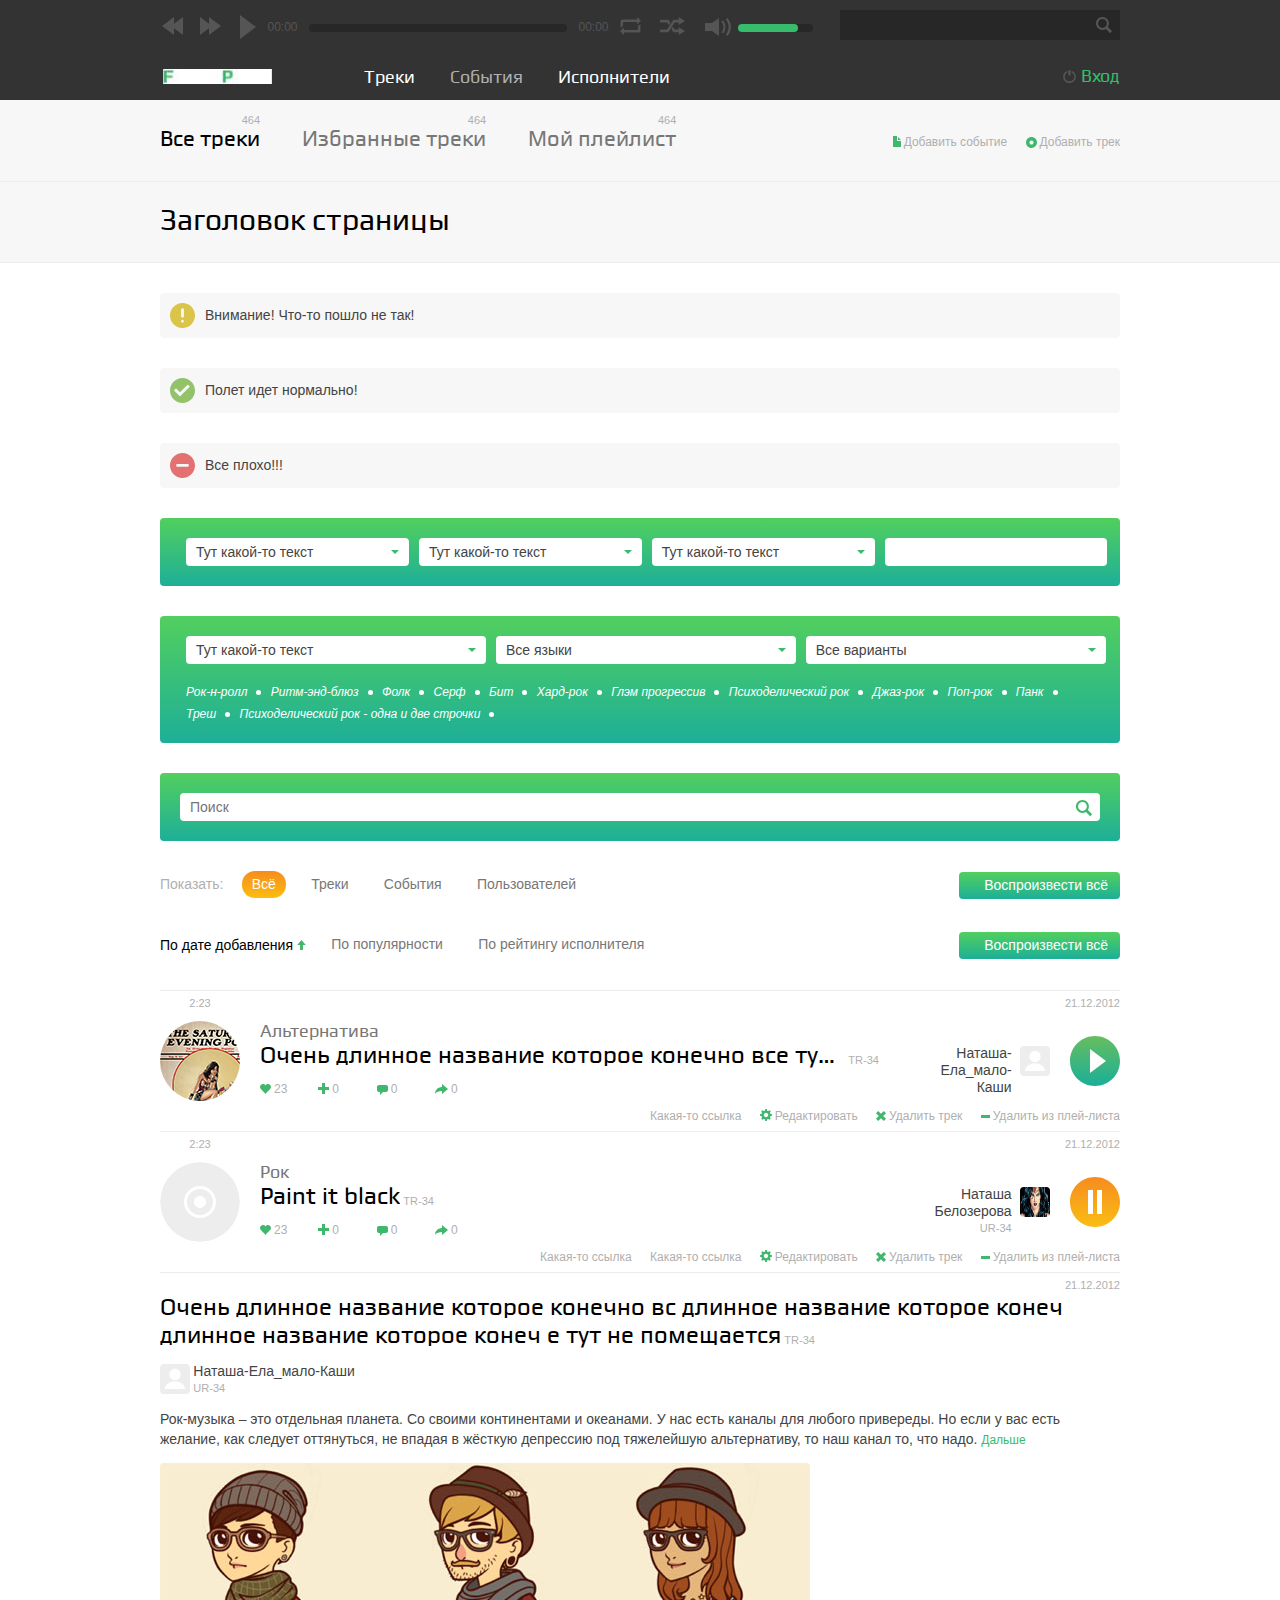
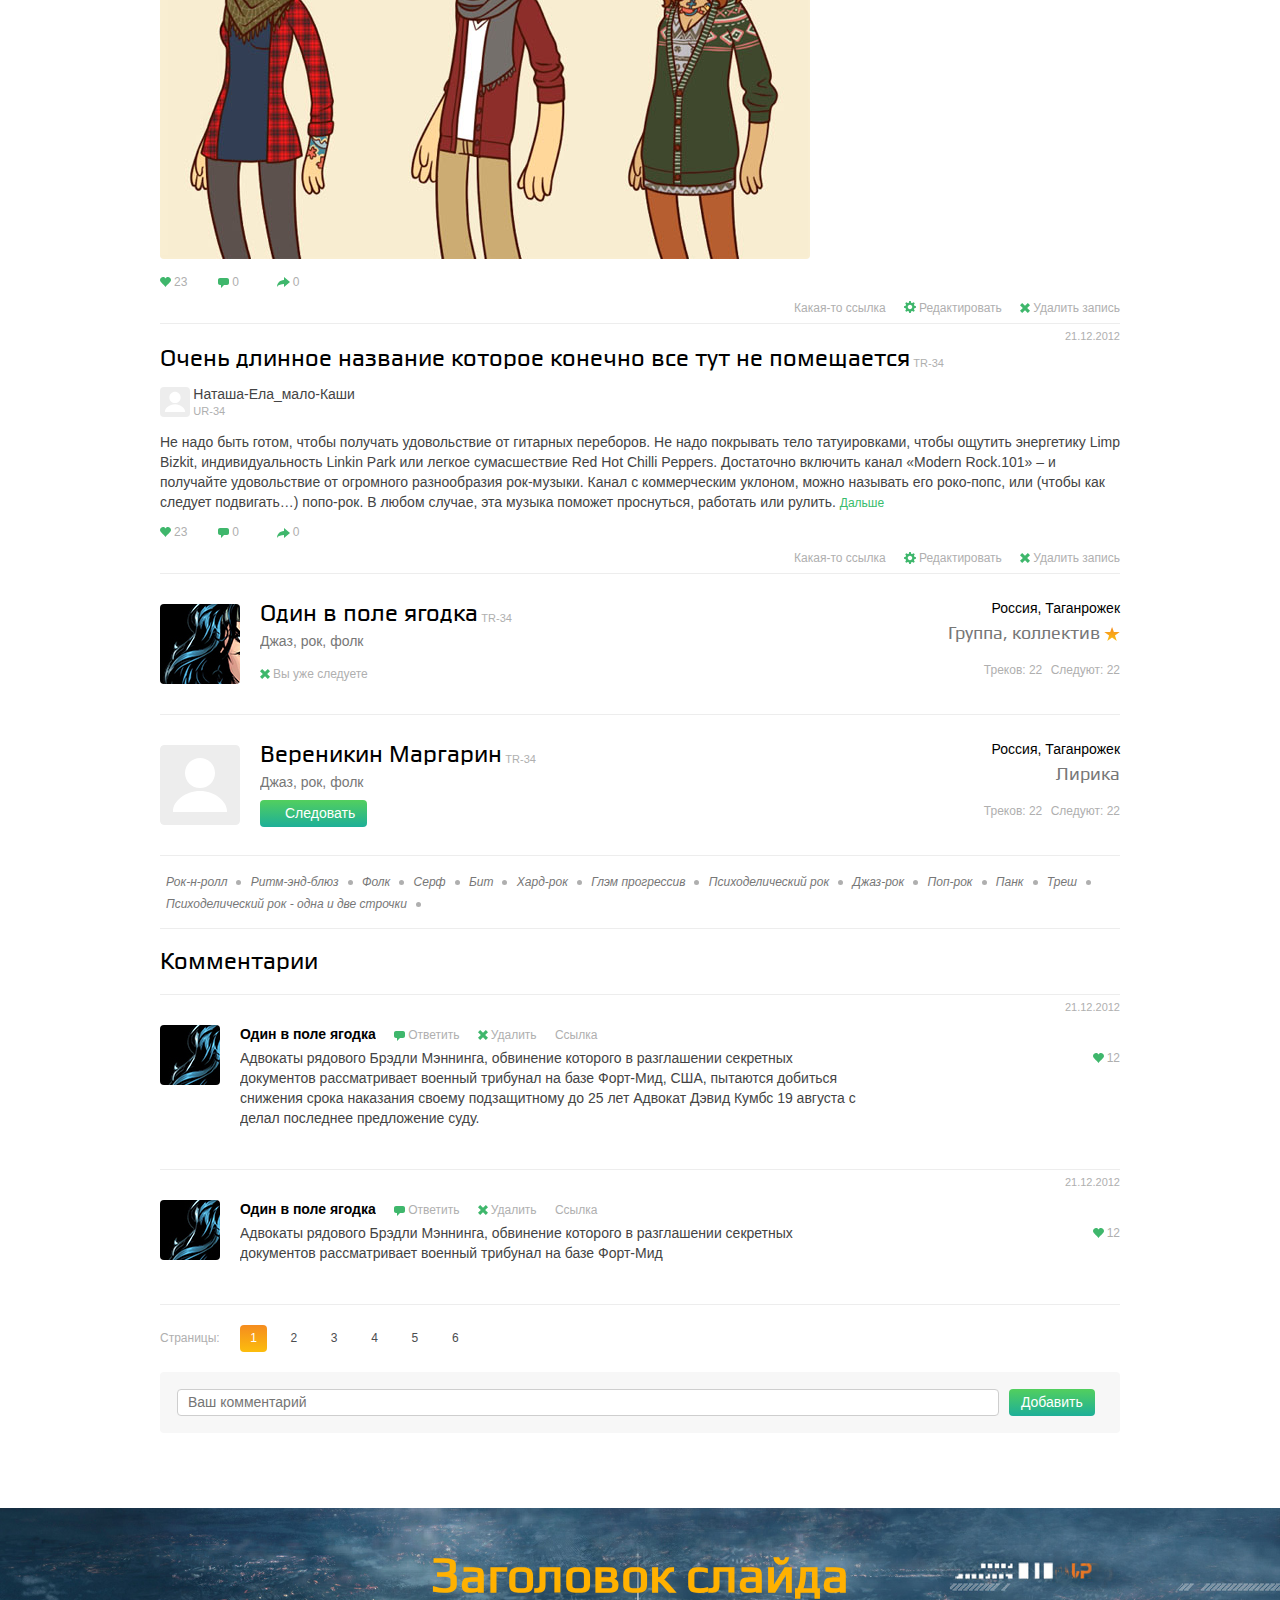
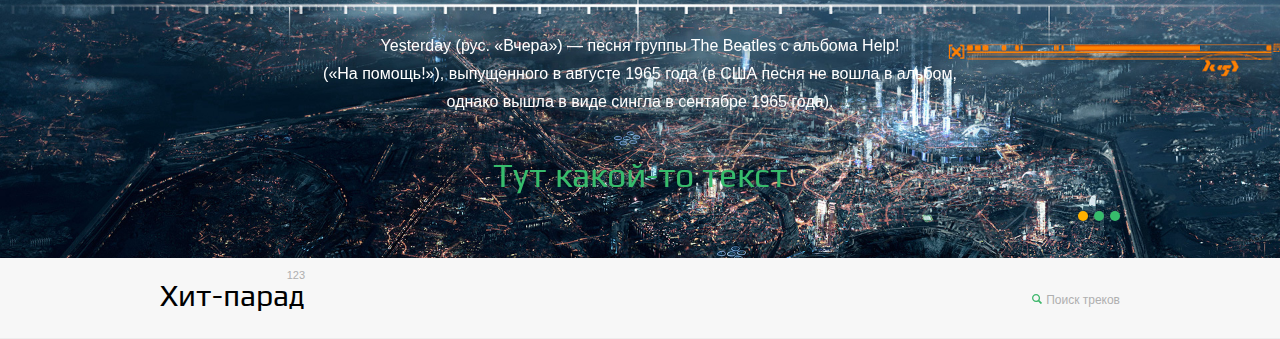
==== code/index.html @ 581c6c51 "all" ====
<!doctype html>
<head>

    <meta charset="utf-8" />
    <meta http-equiv="X-UA-Compatible" content="IE=edge,chrome=1" />

    <title>FlowPlay</title>
    <meta name="keywords" content="" />
    <meta name="description" content="" />


    <meta name="viewport" content="width=device-width" />


    <link rel="shortcut icon" href="images/favicon.ico" />
    <link rel="stylesheet" href="css/styles.css" />
    <link rel="stylesheet" href="css/mediaelementplayer.css" />

    <script src="js/jquery-1.10.0.min.js"></script>
    <script src="js/jquery.slides.min.js"></script>
     <script src="js/jquery.formstyler.min.js"></script>
     <script src="js/mediaelement-and-player.min.js"></script>

    <script>
	$(function() {
	    $("#slides").slidesjs({
		width: 1900,
		height: 350,
		pagination: {
		    active: true,
		    effect: "fade"
		}
	    });

	    $('input[type="checkbox"]').styler();
	    
	    $('audio').mediaelementplayer({
		 audioWidth:370
	    });


	     $( ".field_selectbox" ).click( function() {
            if( $( this ).parent().parent().find( ".selectbox__dropdown" ).css( "display" ) == 'none' ) {
                $( ".selectbox__dropdown" ).css( "display", "none" );
                $( this ).parent().parent().find( ".selectbox__dropdown" ).css( "display", "block" );
            } else {
                $( ".selectbox__dropdown" ).css( "display", "none" );
            }
        } );

        $( 'html, body' ).click( function( e ) {
            if( !$( e.target ).hasClass( "field_selectbox" )
                    && !$( e.target ).hasClass( "field-box_chbox" )
                    && !$( e.target ).hasClass( "checkbox-list" ) ) {
                $( ".selectbox__dropdown" ).css( "display", "none" );
            }
        } );

	    $( '.field_type_checkbox' ).change( function(){
            var oSelectBox = $( this ).parent().parent().parent().parent().parent();
            if( $( oSelectBox ).find( "input.field_type_checkbox:checked" ).size() ) {
                var aNames = [];
                $( oSelectBox ).find( "input.field_type_checkbox:checked" ).each( function( key, val ) {
                    aNames[aNames.length] = $.trim( $( val ).parent().text() );
                } );
                $( oSelectBox ).find( ".field_type_text" ).html( aNames.join( ", " ) );
            } else {
                $( oSelectBox ).find( ".field_type_text" ).html( $( oSelectBox ).find( ".placeholder" ).val() );
            }
	    } );

	    $('.action-menu_likes').click(function(){
		$(this).parents('.element-box').find('.users-img-list').fadeToggle();
	    });

	});
    </script>

    <!--[if lte IE 8 ]>
        <link rel="stylesheet" media="screen" href="css/styles_ie.css" />
    <![endif]-->
    <!--[if lt IE 9]>
        <script src="js/html5shiv.js"></script>
    <![endif]-->


</head>
<body>

    <section class="section fixed-top"> <!-- .fixed-top -->
	<div class="section__in">
	    <section class="player">
		<div class="additonal-controls">
		    <button class="btn-back" aria-label="back" title="back" type="button"><i class="ico ico_back-track"></i></button>
		    <button class="btn-forward" aria-label="forward" title="forward" type="button"><i class="ico ico_forward-track"></i></button>
		    <button class="btn-repeat" aria-label="repeat" title="repeat" type="button"><i class="ico ico_repeat-track"></i></button>
		    <button class="btn-shuffle" aria-label="shuffle" title="shuffle" type="button"><i class="ico ico_shuffle-track"></i></button>
		</div>
		<audio id="player" type="audio/mp3" controls="controls">
		        <source src="images/content/Cream.mp3" type="audio/mp3" />
			<source src="images/content/GREEN-CALX.mp3" type="audio/mp3" />
			<source src="images/content/Daylight.mp3" type="audio/mp3" />
		</audio>
	    </section>
	    <section class="search">
		<form class="form from_search">
		    <div class="field-box field-box_icon">
			<input class="field field_search" type="text" />
			<i class="ico ico_search-top"></i>
		    </div>
		</form>
		<div class="search-results">
		    <div class="search-results__header">
			Всего найдено <span class="search-results-count">34534</span>
		    </div>
		    <ul class="results-list">
			<li class="results-list__item">
			    <a href="#" class="link link_icon"><i class="ico ico_search-audio"></i> Безобразная Эльза</a>
			</li>
			<li class="results-list__item">
			    <a href="#" class="link link_icon"><i class="ico ico_search-user"></i> Безрукова Анастасия</a>
			</li>
			<li class="results-list__item">
			    <a href="#" class="link link_icon"><i class="ico ico_search-post"></i> Бестолковый бланш, безнадежный безоговорочный</a>
			</li>
		    </ul>
		</div>
	    </section>
	</div>
    </section> <!-- /.fixed-top -->


    <header class="header section"> <!-- header -->
	<div class="section__in">

	    <div class="logo"><img src="images/logo.svg" alt="Flowplay" title="Flowplay" width="115" height="15"/></div>
	    <nav class="main-nav">
		<ul class="menu">
		    <li class="menu__item">
			<a class="link link_icon" href="#"><i class="ico ico_site-info"></i></a>
		    </li>
		    <li class="menu__item">
			<a class="link" href="#">Треки</a>
		    </li>
		    <li class="menu__item">
			<span class="active">События</span>
		    </li>
		    <li class="menu__item">
			<a class="link" href="#">Исполнители</a>
		    </li>
		</ul>
	    </nav>
	    <section class="auth">
		<a href="#" class="link link_icon link_login auth__action"><i class="ico ico_login"></i>Вход</a>
	    </section>
	</div>
    </header>   <!-- / .header -->

    <div class="main"> <!-- .main -->
	<header class="section section_page-header">
	    <div class="section__in">
		<nav class="sub-nav">
		    <ul class="menu">
			<li class="menu__item"><span class="active">Все треки<sub>464</sub></span></li>
			<li class="menu__item"><a href="#" class="link">Избранные треки<sub>464</sub></a></li>
			<li class="menu__item"><a href="#" class="link">Мой плейлист<sub>464</sub></a></li>
		    </ul>
		</nav>

		<ul class="action-menu">
		    <li class="action-menu__item"><a class="link link_icon" href="#"><i class="ico ico_add-post"></i>Добавить событие</a></li>
		    <li class="action-menu__item"><a class="link link_icon" href="#"><i class="ico ico_add-track"></i>Добавить трек</a></li>
		</ul>
	    </div>
	</header>
	<header class="section section_page-header">
	    <div class="section__in">
		<h1 class="page-title">Заголовок страницы</h1>
	    </div>
	</header>

	<div class="section section_page-content">
	    <div class="section__in">
		<div class="information-message">
		    <i class="ico ico_message_attention"></i>
		    <div class="information-message__text">Внимание! Что-то пошло не так!</div>
		</div>
		<div class="information-message">
		    <i class="ico ico_message_success"></i>
		    <div class="information-message__text">Полет идет нормально!</div>
		</div>
		<div class="information-message">
		    <i class="ico ico_message_error"></i>
		   <div class="information-message__text"> Все плохо!!!</div>
		</div>

		<section class="search"> <!-- .search -->
		    <div class="search-panel">
			<form class="form from_search">
			    <ul class="form-fields form-fields_inline form-fields_4columns">
				<li class="form-fields__item">
				    <div class="selectbox">
					<input type="hidden" class="placeholder" value="Тут какой-то текст" />
					<div class="field-box field-box_icon">
					    <div class="field field_type_text field_selectbox">Тут какой-то текст</div>
					    <i class="ico ico_selectbox-arrow"></i>
					</div>
					<div class="selectbox__dropdown">
					    <ul class="checkbox-list">
						<li class="checkbox-list__item">
						    <label class="field-box field-box_chbox">
							<input type="checkbox" class="field field_type_checkbox"/>
							Рок
						    </label>
						</li>
						<li class="checkbox-list__item">
						    <label class="field-box field-box_chbox">
							<input type="checkbox" class="field field_type_checkbox"/>
							Метал
						    </label>
						</li>
						<li class="checkbox-list__item">
						    <label class="field-box field-box_chbox">
							<input type="checkbox" class="field field_type_checkbox"/>
							Шансон
						    </label>
						</li>
						<li class="checkbox-list__item">
						    <label class="field-box field-box_chbox">
							<input type="checkbox" class="field field_type_checkbox"/>
							Популярная музыка
						    </label>
						</li>
						<li class="checkbox-list__item">
						    <label class="field-box field-box_chbox">
							<input type="checkbox" class="field field_type_checkbox"/>
							Электронная
						    </label>
						</li>
						<li class="checkbox-list__item">
						    <label class="field-box field-box_chbox">
							<input type="checkbox" class="field field_type_checkbox"/>
							Классика
						    </label>
						</li>
						<li class="checkbox-list__item">
						    <label class="field-box field-box_chbox">
							<input type="checkbox" class="field field_type_checkbox"/>
							Панк-рок
						    </label>
						</li>
					    </ul>
					</div>
				    </div>
				</li>
				<li class="form-fields__item">
				    <div class="selectbox">
					<input type="hidden" class="placeholder" value="Тут какой-то текст" />
					<div class="field-box field-box_icon">
					  <div class="field field_type_text field_selectbox">Тут какой-то текст</div>
					    <i class="ico ico_selectbox-arrow"></i>
					</div>
					<div class="selectbox__dropdown">
					    <ul class="checkbox-list">
						<li class="checkbox-list__item">
						    <label class="field-box field-box_chbox">
							<input type="checkbox" class="field field_type_checkbox"/>
							Немецкий
						    </label>
						</li>
						<li class="checkbox-list__item">
						    <label class="field-box field-box_chbox">
							<input type="checkbox" class="field field_type_checkbox"/>
							Русский
						    </label>
						</li>
						<li class="checkbox-list__item">
						    <label class="field-box field-box_chbox">
							<input type="checkbox" class="field field_type_checkbox"/>
							Английский
						    </label>
						</li>
						<li class="checkbox-list__item">
						    <label class="field-box field-box_chbox">
							<input type="checkbox" class="field field_type_checkbox"/>
							Испанский
						    </label>
						</li>
						<li class="checkbox-list__item">
						    <label class="field-box field-box_chbox">
							<input type="checkbox" class="field field_type_checkbox"/>
							Француский
						    </label>
						</li>

					    </ul>
					</div>
				    </div>
				</li>
				<li class="form-fields__item">
				    <div class="selectbox">
					<input type="hidden" class="placeholder" value="Тут какой-то текст" />
					<div class="field-box field-box_icon">
					   <div class="field field_type_text field_selectbox">Тут какой-то текст</div>
					    <i class="ico ico_selectbox-arrow"></i>
					</div>
					<div class="selectbox__dropdown">
					    <ul class="checkbox-list">
						<li class="checkbox-list__item">
						    <label class="field-box field-box_chbox">
							<input type="checkbox" class="field field_type_checkbox"/>
							Ударная установка
						    </label>
						</li>
						<li class="checkbox-list__item">
						    <label class="field-box field-box_chbox">
							<input type="checkbox" class="field field_type_checkbox"/>
							Хор
						    </label>
						</li>
						<li class="checkbox-list__item">
						    <label class="field-box field-box_chbox">
							<input type="checkbox" class="field field_type_checkbox"/>
							Монахи
						    </label>
						</li>
						<li class="checkbox-list__item">
						    <label class="field-box field-box_chbox">
							<input type="checkbox" class="field field_type_checkbox"/>
							Мужской вокал
						    </label>
						</li>
						<li class="checkbox-list__item">
						    <label class="field-box field-box_chbox">
							<input type="checkbox" class="field field_type_checkbox"/>
							Женский вокал
						    </label>
						</li>

					    </ul>
					</div>
				    </div>
				</li>
				<li class="form-fields__item">
				    <input type="text" class="field field_type_text"  />
				</li>

			    </ul>
			</form>
		    </div>
		</section> <!-- /.search -->

		<section class="search"> <!-- .search -->
		    <div class="search-panel">
			<form class="form from_search">
			    <ul class="form-fields form-fields_inline form-fields_3columns">
				<li class="form-fields__item">
				    <div class="selectbox">
					<input type="hidden" class="placeholder" value="sdfdsff" />
					<div class="field-box field-box_icon">
					    <div class="field field_type_text field_selectbox">Тут какой-то текст</div>
					    <i class="ico ico_selectbox-arrow"></i>
					</div>
					<div class="selectbox__dropdown">
					    <ul class="checkbox-list">
						<li class="checkbox-list__item">
						    <label class="field-box field-box_chbox">
							<input type="checkbox" class="field field_type_checkbox"/>
							Рок
						    </label>
						</li>
						<li class="checkbox-list__item">
						    <label class="field-box field-box_chbox">
							<input type="checkbox" class="field field_type_checkbox"/>
							Метал
						    </label>
						</li>
						<li class="checkbox-list__item">
						    <label class="field-box field-box_chbox">
							<input type="checkbox" class="field field_type_checkbox"/>
							Шансон
						    </label>
						</li>
						<li class="checkbox-list__item">
						    <label class="field-box field-box_chbox">
							<input type="checkbox" class="field field_type_checkbox"/>
							Популярная музыка
						    </label>
						</li>
						<li class="checkbox-list__item">
						    <label class="field-box field-box_chbox">
							<input type="checkbox" class="field field_type_checkbox"/>
							Электронная
						    </label>
						</li>
						<li class="checkbox-list__item">
						    <label class="field-box field-box_chbox">
							<input type="checkbox" class="field field_type_checkbox"/>
							Классика
						    </label>
						</li>
						<li class="checkbox-list__item">
						    <label class="field-box field-box_chbox">
							<input type="checkbox" class="field field_type_checkbox"/>
							Панк-рок
						    </label>
						</li>
					    </ul>
					</div>
				    </div>
				</li>
				<li class="form-fields__item">
				    <div class="selectbox">
					<div class="field-box field-box_icon">
					    <div class="field field_type_text field_selectbox">Все языки</div>
					    <i class="ico ico_selectbox-arrow"></i>
					</div>
					<div class="selectbox__dropdown">
					    <ul class="checkbox-list">
						<li class="checkbox-list__item">
						    <label class="field-box field-box_chbox">
							<input type="checkbox" class="field field_type_checkbox"/>
							Немецкий
						    </label>
						</li>
						<li class="checkbox-list__item">
						    <label class="field-box field-box_chbox">
							<input type="checkbox" class="field field_type_checkbox"/>
							Русский
						    </label>
						</li>
						<li class="checkbox-list__item">
						    <label class="field-box field-box_chbox">
							<input type="checkbox" class="field field_type_checkbox"/>
							Английский
						    </label>
						</li>
						<li class="checkbox-list__item">
						    <label class="field-box field-box_chbox">
							<input type="checkbox" class="field field_type_checkbox"/>
							Испанский
						    </label>
						</li>
						<li class="checkbox-list__item">
						    <label class="field-box field-box_chbox">
							<input type="checkbox" class="field field_type_checkbox"/>
							Французкий
						    </label>
						</li>

					    </ul>
					</div>
				    </div>
				</li>
				<li class="form-fields__item">
				    <div class="selectbox">
					<div class="field-box field-box_icon">
					    <div class="field field_type_text field_selectbox">Все варианты</div>
					    <i class="ico ico_selectbox-arrow"></i>
					</div>
					<div class="selectbox__dropdown">
					    <ul class="checkbox-list">
						<li class="checkbox-list__item">
						    <label class="field-box field-box_chbox">
							<input type="checkbox" class="field field_type_checkbox"/>
							Ударная установка
						    </label>
						</li>
						<li class="checkbox-list__item">
						    <label class="field-box field-box_chbox">
							<input type="checkbox" class="field field_type_checkbox"/>
							Хор
						    </label>
						</li>
						<li class="checkbox-list__item">
						    <label class="field-box field-box_chbox">
							<input type="checkbox" class="field field_type_checkbox"/>
							Монахи
						    </label>
						</li>
						<li class="checkbox-list__item">
						    <label class="field-box field-box_chbox">
							<input type="checkbox" class="field field_type_checkbox"/>
							Мужской вокал
						    </label>
						</li>
						<li class="checkbox-list__item">
						    <label class="field-box field-box_chbox">
							<input type="checkbox" class="field field_type_checkbox"/>
							Женский вокал
						    </label>
						</li>

					    </ul>
					</div>
				    </div>
				</li>
			    </ul>
			</form>
			<ul class="tags-list">
			    <li class="tags-list__item"><a  href="#" class="link">Рок-н-ролл</a></li>
			    <li class="tags-list__item"><a  href="#" class="link">Ритм-энд-блюз</a></li>
			    <li class="tags-list__item"><a  href="#" class="link">Фолк</a></li>
			    <li class="tags-list__item"><a  href="#" class="link">Серф</a></li>
			    <li class="tags-list__item"><a  href="#" class="link">Бит</a></li>
			    <li class="tags-list__item"><a  href="#" class="link">Хард-рок</a></li>
			    <li class="tags-list__item"><a  href="#" class="link">Глэм прогрессив</a></li>
			    <li class="tags-list__item"><a  href="#" class="link">Психоделический рок</a></li>
			    <li class="tags-list__item"><a  href="#" class="link">Джаз-рок</a></li>
			    <li class="tags-list__item"><a  href="#" class="link">Поп-рок</a></li>
			    <li class="tags-list__item"><a  href="#" class="link">Панк</a></li>
			    <li class="tags-list__item"><a  href="#" class="link">Треш </a></li>
			    <li class="tags-list__item"><a  href="#" class="link">Психоделический рок - одна и две строчки</a></li>

			</ul>
		    </div>

		</section> <!-- /.search -->

		<section class="search"> <!-- .search -->
		    <div class="search-panel">
			<form class="form from_search">
			    <div class="field-box field-box_icon">
				<input type="text" class="field field_type_text field_search" placeholder="Поиск" />
				<i class="ico ico_search-panel"></i>
			    </div>
			</form>
		    </div>
		    <div class="view-settings view-settings_filter">
			<label class="view-settings__label">Показать:</label>
			<ul class="view-settings-list">
			    <li class="view-settings-list__item"><span class="active">Всё</span></li>
			    <li class="view-settings-list__item"><a href="#" class="link">Треки</a></li>
			    <li class="view-settings-list__item"><a href="#" class="link">События</a></li>
			    <li class="view-settings-list__item"><a href="#" class="link">Пользователей</a></li>
			</ul>
			<span class="btn btn_icon btn_green">
			    <i class="ico ico_play-all"></i>
			    <a href="#" class="btn__in">Воспроизвести всё</a>
			</span>
		    </div>
		</section> <!-- /.search -->


		    <div class="view-settings view-settings_sort">
			<ul class="view-settings-list">
			    <li class="view-settings-list__item"><span class="active">По дате добавления <i class="ico ico_sort-up"></i></span></li>
			    <li class="view-settings-list__item"><a href="#" class="link">По популярности</a></li>
			    <li class="view-settings-list__item"><a href="#" class="link">По рейтингу исполнителя</a></li>
			</ul>
			<span class="btn btn_icon btn_green">
			    <i class="ico ico_play-all"></i>
			    <a href="#" class="btn__in">Воспроизвести всё</a>
			</span>
		    </div>

		<ul class="tracks-list"> <!-- .tracks-list -->
		    <li class="tracks-list__item">
			<div class="element-box track-box">
			    <i class="sub-info sub-info_track-time">2:23</i>
			    <i class="sub-info sub-info_date">21.12.2012</i>
			   <div class="track__img"> <img src="images/content/track1.jpg"  alt="trackname" title="trackname" /></div>
			    <div class="element__info">
				<small class="element__genre">Альтернатива</small>
				<h3 class="element__title" title="Очень длинное название которое конечно все тут не помещается">
				    <span class="element__name">Очень длинное название которое конечно все тут не помещается</span>
				    <i class="sub-info">TR-34</i>
				</h3>
				<ul class="action-menu action-menu_social">
				    <li class="action-menu__item"><a href="#" class="link link_icon"><i class="ico ico_users-likes"></i>23</a></li>
				    <li class="action-menu__item"><a href="#" class="link link_icon"><i class="ico ico_users-add"></i>0</a></li>
				    <li class="action-menu__item"><a href="#" class="link link_icon"><i class="ico ico_users-comments"></i>0</a></li>
				    <li class="action-menu__item"><a href="#" class="link link_icon"><i class="ico ico_users-share"></i>0</a></li>
				</ul>
			    </div>
			    <div class="userbox">
				<div class="user__info">
				    <span class="user__name">Наташа-Ела_мало-Каши</span>
				    <i class="sub-info">UR-34</i>
				</div>
				<div class="user__img"><img src="images/icons/empty_user.svg" alt="Username" title="Username" /></div>
			    </div>
			    <a href="#" class="link link_icon link_track-action"><i class="ico ico_track-play"></i></a>
			    <div class="element-footer">
				<ul class="action-menu">
				    <li class="action-menu__item"><a href="#" class="link link_icon">Какая-то ссылка</a></li>
				    <li class="action-menu__item"><a href="#" class="link link_icon"><i class="ico ico_edit"></i>Редактировать</a></li>
				    <li class="action-menu__item"><a href="#" class="link link_icon"><i class="ico ico_delete"></i>Удалить трек</a></li>
				    <li class="action-menu__item"><a href="#" class="link link_icon"><i class="ico ico_remove"></i>Удалить из плей-листа</a></li>
				</ul>
			    </div>
			</div>
		    </li>
		    <li class="tracks-list__item">
			<div class="element-box track-box">
			    <i class="sub-info sub-info_track-time">2:23</i>
			    <i class="sub-info sub-info_date">21.12.2012</i>
			    <div class="track__img"><img src="images/icons/empty_track.svg" class="track__img" alt="trackname" title="trackname" /></div>
			    <div class="element__info">
				<small class="element__genre">Рок</small>
				<h3 class="element__title" title="Paint it black">
				    <span class="element__name">Paint it black</span>
				    <i class="sub-info">TR-34</i>
				</h3>
				<ul class="action-menu action-menu_social">
				    <li class="action-menu__item"><a href="#" class="link link_icon"><i class="ico ico_users-likes"></i>23</a></li>
				    <li class="action-menu__item"><a href="#" class="link link_icon"><i class="ico ico_users-add"></i>0</a></li>
				    <li class="action-menu__item"><a href="#" class="link link_icon"><i class="ico ico_users-comments"></i>0</a></li>
				    <li class="action-menu__item"><a href="#" class="link link_icon"><i class="ico ico_users-share"></i>0</a></li>
				</ul>
			    </div>
			    <div class="userbox">
				<div class="user__info">
				    <span class="user__name">Наташа Белозерова</span>
				    <i class="sub-info">UR-34</i>
				</div>
				<div class="user__img" ><img src="images/content/user.jpg" alt="Username" title="Username" /></div>
			    </div>
			    <a href="#" class="link link_icon link_track-action"><i class="ico ico_track-pause"></i></a>
			    <div class="element-footer">
				<ul class="action-menu">
				     <li class="action-menu__item"><a href="#" class="link">Какая-то ссылка</a></li>
				    <li class="action-menu__item"><a href="#" class="link">Какая-то ссылка</a></li>
				    <li class="action-menu__item"><a href="#" class="link link_icon"><i class="ico ico_edit"></i>Редактировать</a></li>
				    <li class="action-menu__item"><a href="#" class="link link_icon"><i class="ico ico_delete"></i>Удалить трек</a></li>
				    <li class="action-menu__item"><a href="#" class="link link_icon"><i class="ico ico_remove"></i>Удалить из плей-листа</a></li>
				</ul>
			    </div>
			</div>
		    </li>
		</ul> <!-- /.tracks-list -->



		<ul class="posts-list"> <!-- .posts-list -->
		    <li class="posts-list__item">
			<div class="element-box post-box">
			    <i class="sub-info sub-info_date">21.12.2012</i>

				<h3 class="element__title" title="Очень длинное название которое конечно все тут не помещается">
				    <span class="element__name">Очень длинное название которое конечно вс длинное название которое конеч длинное название которое конеч е тут не помещается</span>
				    <i class="sub-info">TR-34</i>
				</h3>
				<div class="userbox">
				    <div class="user__img"><img src="images/icons/empty_user.svg" alt="Username" title="Username" /></div>
				    <div class="user__info">
					<span class="user__name">Наташа-Ела_мало-Каши</span>
					<i class="sub-info">UR-34</i>
				    </div>
				</div>
				<div class="post-content">
				    Рок-музыка – это отдельная планета. Со своими континентами и океанами.
				    У нас есть каналы для любого привереды. Но если у вас есть желание,
				    как следует оттянуться, не впадая в жёсткую депрессию под тяжелейшую
				    альтернативу, то наш канал то, что надо.
				    <a class="link link_more" href="#">Дальше</a>
				    <img src="images/content/post.jpg" class="post-promo-img" alt="Post title" title="Post title" />
				</div>
				<ul class="action-menu action-menu_social">
				    <li class="action-menu__item"><a href="#" class="link link_icon"><i class="ico ico_users-likes"></i>23</a></li>
				    <li class="action-menu__item"><a href="#" class="link link_icon"><i class="ico ico_users-comments"></i>0</a></li>
				    <li class="action-menu__item"><a href="#" class="link link_icon"><i class="ico ico_users-share"></i>0</a></li>
				</ul>


			    <div class="element-footer">
				<ul class="action-menu">
				    <li class="action-menu__item"><a href="#" class="link link_icon">Какая-то ссылка</a></li>
				    <li class="action-menu__item"><a href="#" class="link link_icon"><i class="ico ico_edit"></i>Редактировать</a></li>
				    <li class="action-menu__item"><a href="#" class="link link_icon"><i class="ico ico_delete"></i>Удалить запись</a></li>
				</ul>
			    </div>
			</div>
		    </li>
		    <li class="posts-list__item">
			<div class="element-box post-box">
			    <i class="sub-info sub-info_date">21.12.2012</i>

				<h3 class="element__title" title="Очень длинное название которое конечно все тут не помещается">
				    <span class="element__name">Очень длинное название которое конечно все тут не помещается</span>
				    <i class="sub-info">TR-34</i>
				</h3>
				<div class="userbox">
				    <div class="user__img"><img src="images/icons/empty_user.svg" alt="Username" title="Username" /></div>
				    <div class="user__info">
					<span class="user__name">Наташа-Ела_мало-Каши</span>
					<i class="sub-info">UR-34</i>
				    </div>
				</div>
				<div class="post-content">
				    Не надо быть готом, чтобы получать удовольствие от гитарных переборов.
				    Не надо покрывать тело татуировками, чтобы ощутить энергетику Limp Bizkit,
				    индивидуальность Linkin Park или легкое сумасшествие Red Hot Chilli Peppers.
				    Достаточно включить канал «Modern Rock.101» – и получайте удовольствие от
				    огромного разнообразия рок-музыки. Канал с коммерческим уклоном, можно называть
				    его роко-попс, или (чтобы как следует подвигать…) попо-рок. В любом случае,
				    эта музыка поможет проснуться, работать или рулить.
				    <a class="link link_more" href="#">Дальше</a>

				</div>
				<ul class="action-menu action-menu_social">
				    <li class="action-menu__item"><a href="#" class="link link_icon"><i class="ico ico_users-likes"></i>23</a></li>
				    <li class="action-menu__item"><a href="#" class="link link_icon"><i class="ico ico_users-comments"></i>0</a></li>
				    <li class="action-menu__item"><a href="#" class="link link_icon"><i class="ico ico_users-share"></i>0</a></li>
				</ul>


			    <div class="element-footer">
				<ul class="action-menu">
				    <li class="action-menu__item"><a href="#" class="link link_icon">Какая-то ссылка</a></li>
				    <li class="action-menu__item"><a href="#" class="link link_icon"><i class="ico ico_edit"></i>Редактировать</a></li>
				    <li class="action-menu__item"><a href="#" class="link link_icon"><i class="ico ico_delete"></i>Удалить запись</a></li>
				</ul>
			    </div>
			</div>
		    </li>
		</ul> <!-- /.posts-list -->


		<ul class="users-list"> <!-- .users-list -->
		    <li class="users-list__item">
			<div class="element-box profile-box">
			   <div class="user__img"> <img src="images/content/user.jpg"  alt="username" title="username" /></div>
			    <div class="element__info">
				<h3 class="element__title" title="ДЛинное имя">
				    <span class="element__name">Один в поле ягодка</span>
				    <i class="sub-info">TR-34</i>
				</h3>
				<div class="user-genres">Джаз, рок, фолк</div>
				<ul class="action-menu">
				    <li class="action-menu__item"><a class="link link_icon" href="#"><i class="ico ico_delete"></i>Вы уже следуете</a></li>
				</ul>
			    </div>
			    <div class="user-profile">
				<small class="user-location">Россия, Таганрожек</small>
				<div class="user-group">Группа, коллектив <i class="ico ico_gold-star"></i></div>
				<dl class="user-activity">
				    <dt>Треков:</dt>
				    <dd>22</dd>
				</dl>
				<dl class="user-activity">
				    <dt>Следуют:</dt>
				    <dd>22</dd>
				</dl>
			    </div>

			</div>
		    </li>
		     <li class="users-list__item">
			<div class="element-box profile-box">
			   <div class="user__img"> <img src="images/icons/empty_user.svg"  alt="username" title="username" /></div>
			    <div class="element__info">
				<h3 class="element__title" title="ДЛинное имя">
				    <span class="element__name">Вереникин Маргарин</span>
				    <i class="sub-info">TR-34</i>
				</h3>
				<div class="user-genres">Джаз, рок, фолк</div>
				<span class="btn btn_icon btn_green">
				    <i class="ico ico_user-follow"></i>
				    <a class="btn__in" href="#">Следовать</a>
				</span>
			    </div>
			    <div class="user-profile">
				<small class="user-location">Россия, Таганрожек</small>
				<div class="user-group">Лирика</div>
				<dl class="user-activity">
				    <dt>Треков:</dt>
				    <dd>22</dd>
				</dl>
				<dl class="user-activity">
				    <dt>Следуют:</dt>
				    <dd>22</dd>
				</dl>
			    </div>

			</div>
		    </li>
		</ul> <!-- /.users-list -->


		<ul class="tags-list">
		    <li class="tags-list__item"><a class="link" href="#">Рок-н-ролл</a></li>
		    <li class="tags-list__item"><a class="link" href="#">Ритм-энд-блюз</a></li>
		    <li class="tags-list__item"><a class="link" href="#">Фолк</a></li>
		    <li class="tags-list__item"><a class="link" href="#">Серф</a></li>
		    <li class="tags-list__item"><a class="link" href="#">Бит</a></li>
		    <li class="tags-list__item"><a class="link" href="#">Хард-рок</a></li>
		    <li class="tags-list__item"><a class="link" href="#">Глэм прогрессив</a></li>
		    <li class="tags-list__item"><a class="link" href="#">Психоделический рок</a></li>
		    <li class="tags-list__item"><a class="link" href="#">Джаз-рок</a></li>
		    <li class="tags-list__item"><a class="link" href="#">Поп-рок</a></li>
		    <li class="tags-list__item"><a class="link" href="#">Панк</a></li>
		    <li class="tags-list__item"><a class="link" href="#">Треш </a></li>
		    <li class="tags-list__item"><a class="link" href="#">Психоделический рок - одна и две строчки</a></li>

		</ul>


		<section class="section section_comments"> <!-- .section_comments -->
		    <div class="section__title">Комментарии</div>

		    <ul class="comments-list"> <!-- .comments-list -->
			<li class="comments-list__item">
			    <div class="element-box comment-box">
				<i class="sub-info sub-info_date">21.12.2012</i>
				<div class="user__img"> <img title="username" alt="username" src="images/content/user.jpg"></div>
				<div class="element__info">
				    <h3 title="ДЛинное имя" class="element__title">
					<span class="element__name">Один в поле ягодка</span>
				    </h3>
				    <ul class="action-menu">
					<li class="action-menu__item"><a href="#" class="link link_icon"><i class="ico ico_users-comments"></i>Ответить</a></li>
					<li class="action-menu__item"><a href="#" class="link link_icon"><i class="ico ico_delete"></i>Удалить</a></li>
					<li class="action-menu__item"><a href="#" class="link">Ссылка</a></li>
				    </ul>

				    <div class="comment__text">
					Адвокаты рядового Брэдли Мэннинга, обвинение которого в разглашении секретных
					документов рассматривает военный трибунал на базе Форт-Мид, США, пытаются добиться
					снижения срока наказания своему подзащитному до 25 лет Адвокат Дэвид Кумбс 19 августа с
					делал последнее предложение суду.
				    </div>
				     <ul class="action-menu action-menu_likes">
					<li class="action-menu__item"><a href="javascript://" class="link link_icon"><i class="ico ico_users-likes"></i>12</a></li>
				    </ul>

				</div>
				<div class="element-footer">
					<ul class="users-img-list">
					    <li class="users-img-list__item"><a class="link user__img" href="#"><img src="images/content/user.jpg" /></a></li>
					    <li class="users-img-list__item"><a class="link user__img" href="#"><img src="images/content/user1.jpg" /></a></li>
					    <li class="users-img-list__item"><a class="link user__img" href="#"><img src="images/content/user2.jpg" /></a></li>
					    <li class="users-img-list__item"><a class="link user__img" href="#"><img src="images/content/user3.jpg" /></a></li>
					    <li class="users-img-list__item"><a class="link user__img" href="#"><img src="images/content/user4.jpg" /></a></li>
					</ul>
				    </div>
			    </div>
			</li>
			<li class="comments-list__item">
			    <div class="element-box comment-box">
				<i class="sub-info sub-info_date">21.12.2012</i>
				<div class="user__img"> <img title="username" alt="username" src="images/content/user.jpg"></div>
				<div class="element__info">
				    <h3 title="ДЛинное имя" class="element__title">
					<span class="element__name">Один в поле ягодка</span>
				    </h3>
				    <ul class="action-menu">
					<li class="action-menu__item"><a href="#" class="link link_icon"><i class="ico ico_users-comments"></i>Ответить</a></li>
					<li class="action-menu__item"><a href="#" class="link link_icon"><i class="ico ico_delete"></i>Удалить</a></li>
					<li class="action-menu__item"><a href="#" class="link">Ссылка</a></li>
				    </ul>

				    <div class="comment__text">
					Адвокаты рядового Брэдли Мэннинга, обвинение которого в разглашении секретных
					документов рассматривает военный трибунал на базе Форт-Мид
				    </div>
				     <ul class="action-menu action-menu_likes">
					<li class="action-menu__item"><a href="javascript://" class="link link_icon"><i class="ico ico_users-likes"></i>12</a></li>
				    </ul>

				</div>
				<div class="element-footer">
					<ul class="users-img-list">
					    <li class="users-img-list__item"><a class="link user__img" href="#"><img src="images/content/user.jpg" /></a></li>
					    <li class="users-img-list__item"><a class="link user__img" href="#"><img src="images/content/user1.jpg" /></a></li>
					    <li class="users-img-list__item"><a class="link user__img" href="#"><img src="images/content/user2.jpg" /></a></li>
					    <li class="users-img-list__item"><a class="link user__img" href="#"><img src="images/content/user3.jpg" /></a></li>
					    <li class="users-img-list__item"><a class="link user__img" href="#"><img src="images/content/user4.jpg" /></a></li>
					</ul>
				    </div>
			    </div>
			</li>
		    </ul> <!-- /.comments-list -->

		</section> <!-- /.section_comments -->

		<section class="section section__pagination"> <!-- /.section__pagination -->
		    <span class="pagination__label">Страницы:</span>
		    <ul class="pager">
			<li class="pager-current"><span>1</span></li>
			<li class="pager-item"><a href="/node?page=1" title="Go to page 2" class="active">2</a></li>
			<li class="pager-item"><a href="/node?page=2" title="Go to page 3" class="active">3</a></li>
			<li class="pager-item"><a href="/node?page=3" title="Go to page 4" class="active">4</a></li>
			<li class="pager-item"><a href="/node?page=4" title="Go to page 5" class="active">5</a></li>
			<li class="pager-item"><a href="/node?page=5" title="Go to page 6" class="active">6</a></li>

		    </ul>
		</section> <!-- /.section__pagination -->
		
		
		    <div class="comment-panel"> 
			<form class="form form_standard from_comment">
			    <ul class="form-fields form-fields_inline">			   
				<li class="form-fields__item"><textarea class="field field_type_textarea" placeholder="Ваш комментарий"></textarea></li>
				<li class="form-fields__item"> <span class="btn btn_green"><input type="submit" value="Добавить" class="btn__in" /></span></li>
			    </ul>
			</form>
		    </div>
	    </div>

	</div>

	<div class="section section_banner"> <!-- .section_banner -->
	    <div class="slides" id="slides">

		<a href="#" class="slides__item">
		    <img class="slide-img" src="images/content/slide1.jpg" alt=""/>
		    <strong class="slide-title">Заголовок слайда</strong>
		    <span class="slide-text">Yesterday (рус. «Вчера») — песня группы The Beatles с альбома Help! <br/>
			(«На помощь!»), выпущенного в августе 1965 года (в США песня не вошла в альбом,  <br/>
			однако вышла в виде сингла в сентябре 1965 года). </span>
		    <span class="slide-title slide-title_additional">Тут какой-то текст</span>
		</a>
		<a href="#" class="slides__item">
		    <img class="slide-img" src="images/content/slide2.jpg" alt=""/>
		    <strong class="slide-title">Заголовок слайда</strong>
		    <span class="slide-text">Yesterday (рус. «Вчера») — песня группы The Beatles с альбома Help! <br/>
			(«На помощь!»), выпущенного в августе 1965 года </span>
		    <span class="slide-title slide-title_additional">Тут какой-то текст</span>
		</a>
		<a href="#" class="slides__item">
		    <img class="slide-img" src="images/content/slide3.jpg" alt=""/>
		    <strong class="slide-title">Заголовок слайда</strong>
		    <span class="slide-text">Yesterday (рус. «Вчера») — песня группы The Beatles с альбома Help! <br/>
			(«На помощь!»), выпущенного в августе 1965 года (в США песня не вошла в альбом,  <br/>
			однако вышла в виде сингла в сентябре 1965 года). </span>
		</a>
	    </div>
	</div> <!-- /.section_banner -->

	<header class="section section_page-header">
	    <div class="section__in">
		<h1 class="page-title">Хит-парад <sub>123</sub></h1>

		<ul class="action-menu">
		    <li class="action-menu__item"><a href="#" class="link link_icon"><i class="ico ico_search-tracks"></i>Поиск треков</a></li>
		</ul>
	    </div>
	</header>

    </div> <!-- /.main -->



</body>
</html>
---- code/css/styles.css ----
html,body,div,span,object,iframe,h1,h2,h3,h4,h5,h6,p,blockquote,pre,abbr,address,cite,code,del,dfn,em,img,ins,kbd,q,samp,small,strong,sub,sup,var,button,b,i,dl,dt,dd,ol,ul,li,fieldset,form,label,legend,table,caption,tbody,tfoot,thead,tr,th,td,article,aside,canvas,details,figcaption,figure,footer,header,hgroup,menu,nav,section,summary,time,mark,audio,video,form,input,textarea,select,fieldset{margin:0;padding:0;border:0;outline:0;font-size:100%;vertical-align:baseline;background:transparent}table{border-collapse:collapse;border-spacing:0}fieldset,img{border:0}address,caption,cite,code,dfn,em,th,var{font-style:normal;font-weight:normal}ol,ul{list-style:none}caption,th{text-align:left}h1,h2,h3,h4,h5,h6{font-size:100%;font-weight:normal}q:before,q:after{content:''}abbr,acronym{border:0}article,aside,details,figcaption,figure,footer,header,hgroup,menu,nav,section{display:block}.ellipsis{text-overflow:ellipsis;-o-text-overflow:ellipsis;-ms-text-overflow:ellipsis;white-space:nowrap;overflow:hidden;display:block}.orange-gradient{background:#f58c1f;background:url([data-uri]);background:-moz-linear-gradient(top,#f58c1f 0,#fcbd0d 100%);background:-webkit-gradient(linear,left top,left bottom,color-stop(0%,#f58c1f),color-stop(100%,#fcbd0d));background:-webkit-linear-gradient(top,#f58c1f 0,#fcbd0d 100%);background:-o-linear-gradient(top,#f58c1f 0,#fcbd0d 100%);background:-ms-linear-gradient(top,#f58c1f 0,#fcbd0d 100%);background:linear-gradient(to bottom,#f58c1f 0,#fcbd0d 100%);filter:progid:DXImageTransform.Microsoft.gradient(startColorstr='#f58c1f',endColorstr='#fcbd0d',GradientType=0)}.green-gradient{background:#52cf5e;background:url([data-uri]);background:-moz-linear-gradient(top,#52cf5e 0,#1daf98 100%);background:-webkit-gradient(linear,left top,left bottom,color-stop(0%,#52cf5e),color-stop(100%,#1daf98));background:-webkit-linear-gradient(top,#52cf5e 0,#1daf98 100%);background:-o-linear-gradient(top,#52cf5e 0,#1daf98 100%);background:-ms-linear-gradient(top,#52cf5e 0,#1daf98 100%);background:linear-gradient(to bottom,#52cf5e 0,#1daf98 100%);filter:progid:DXImageTransform.Microsoft.gradient(startColorstr='#52cf5e',endColorstr='#1daf98',GradientType=0)}.link_icon{text-decoration:none}body{font:12px/1.42 Arial,Helvetica,sans-serif;width:100%;color:#444}a{color:#37bc6c;text-decoration:underline}p{margin-bottom:10px}.text-content ul,.text-content ol{margin:0 0 10px 20px}.text-content ul{list-style:disc}.text-content ol{list-style:decimal}.text-content img{margin:10px 10px 10px 0}.clearfix:after,.section:after,.section__in:after,.information-message:after,.element-box:after{content:"";clear:both;display:block;height:0;font:0/0 a;visibility:hidden}@font-face{font-family:'playregular';src:url('../fonts/play-regular-webfont.eot');src:url('../fonts/play-regular-webfont.eot?#iefix') format('embedded-opentype'),url('../fonts/play-regular-webfont.woff') format('woff'),url('../fonts/play-regular-webfont.ttf') format('truetype');font-weight:normal;font-style:normal}.ico{background-repeat:no-repeat;display:-moz-inline-stack;display:inline-block;overflow:hidden;vertical-align:middle;font-size:0;line-height:0}.ico_search-tracks{background-image:url(../images/icons/search.svg);background-size:10px auto;height:13px;width:11px}.ico_add-post{background-image:url(../images/icons/add_post.svg);background-size:8px 11px;height:14px;width:8px}.ico_add-track{background-image:url(../images/icons/add_track.svg);background-size:11px 11px;height:12px;width:11px}.ico_site-info{background-image:url(../images/icons/top_info.svg);background-size:20px 20px;height:20px;width:20px}.ico_message_attention{background-image:url(../images/icons/info_attention.svg);background-size:25px 25px;height:25px;width:25px}.ico_message_success{background-image:url(../images/icons/info_ok.svg);background-size:25px 25px;height:25px;width:25px}.ico_message_error{background-image:url(../images/icons/info_error.svg);background-size:25px 25px;height:25px;width:25px}.ico_login{background-image:url(../images/icons/enter.svg);background-size:13px 13px;height:15px;width:13px;margin-right:5px}.ico_search-top{background-image:url(../images/icons/top_search.svg);background-size:16px 16px;height:16px;width:16px;position:absolute;top:7px;right:8px}.ico_search-panel{background-image:url(../images/icons/search.svg);background-size:16px 16px;height:16px;width:16px;position:absolute;top:7px;right:8px}.ico_search-post{background-image:url(../images/icons/top_search_post.svg);background-size:23px 30px;height:30px;width:30px;margin-left:6px;margin-right:2px}.ico_search-user{background-image:url(../images/icons/top_search_user.svg);background-size:30px 30px;height:30px;width:30px;margin-right:8px}.ico_search-audio{background-image:url(../images/icons/top_search_track.svg);background-size:30px 30px;height:30px;width:30px;margin-right:8px}.ico_play-all{background-image:url(../images/icons/button_play.svg);background-size:7px 10px;height:10px;width:7px}.ico_sort-up{background-image:url(../images/icons/sort_up.svg);background-size:9px 10px;height:12px;width:9px}.ico_selectbox-arrow{position:absolute;top:12px;right:10px;width:0;height:0;border-style:solid;border-width:4px 4px 0 4px;border-color:#37bc6c transparent transparent transparent}.ico_edit{background-image:url(../images/icons/edit.svg);background-size:12px 12px;height:12px;width:12px;margin-top:-3px}.ico_delete{background-image:url(../images/icons/delete.svg);background-size:10px 10px;height:10px;width:10px;margin-top:-2px}.ico_remove{background-image:url(../images/icons/remove.svg);background-size:9px 3px;height:3px;width:9px;margin-top:-1px}.ico_track-play{background-image:url(../images/icons/main_play.svg);background-size:50px 50px;height:50px;width:50px}.ico_track-pause{background-image:url(../images/icons/main_pause.svg);background-size:50px 50px;height:50px;width:50px}.ico_users-likes{background-image:url(../images/icons/like.svg);background-size:11px 10px;height:10px;width:11px;margin-top:-2px}.ico_users-add{background-image:url(../images/icons/playlist.svg);background-size:11px 11px;height:11px;width:11px;margin-top:-2px}.ico_users-comments{background-image:url(../images/icons/comment.svg);background-size:11px 10px;height:10px;width:11px}.ico_users-share{background-image:url(../images/icons/share.svg);background-size:13px 10px;height:10px;width:13px;margin-top:-1px}.ico_user-follow{background-image:url(../images/icons/button_folow.svg);background-size:16px 11px;height:11px;width:16px;margin-top:-1px;margin-right:4px}.ico_gold-star{background-image:url(../images/icons/star.svg);background-size:16px 14px;height:14px;width:16px;margin-top:-2px}.ico_back-track{background-image:url(../images/icons/top_prev.svg);background-size:21px 18px;height:18px;width:21px}.ico_forward-track{background-image:url(../images/icons/top_next.svg);background-size:21px 18px;height:18px;width:21px}.ico_repeat-track{background-image:url(../images/icons/top_repeat.svg);background-size:21px 18px;height:18px;width:21px}.ico_shuffle-track{background-image:url(../images/icons/top_shuffle.svg);background-size:25px 18px;height:18px;width:25px}.ico_disk{background-image:url(../images/icons/empty_track.svg);background-size:30px 30px;height:30px;width:30px}.ico_user-add-post{background-image:url(../images/icons/top_add_post.svg);background-size:30px 30px;height:30px;width:30px}.ico_user-add-track{background-image:url(../images/icons/top_add_track.svg);background-size:30px 30px;height:30px;width:30px}.ico_envelope{background-image:url(../images/icons/top_mail.svg);background-size:12px 10px;height:10px;width:12px}form,input,textarea,select{color:#444;font-family:Arial,Helvetica,sans-serif;font-size:14px;line-height:16px}.form{position:relative}.field-box{position:relative}.field-box_icon .field{padding:6px 35px 6px 10px}textarea{overflow:auto;resize:none}.field-label{color:#666;font-size:14px;position:relative;padding-right:10px;margin-right:9px;letter-spacing:normal}.field-label_required:after{content:"*";position:absolute;top:0;right:0}.form-fields,.form-fields__item{list-style:none outside;margin:0;padding:0}.form-fields__item{margin-bottom:10px;position:relative;clear:both;display:block;letter-spacing:normal}.field_type_text{background:#fff;height:16px;padding:6px 10px 6px 10px;-webkit-border-radius:4px;-moz-border-radius:4px;border-radius:4px}.field_type_textarea{background:#fff;height:16px;padding:6px 10px 6px 10px;-webkit-border-radius:4px;-moz-border-radius:4px;border-radius:4px;vertical-align:top;height:80px}.field_type_select{background:#fff;height:36px;border-color:#c6c6c6 #f4f4f4 #e9e9e9 #dbdbdb;border-style:solid;border-width:1px;padding:7px 6px 7px 11px;position:relative}.field-box_chbox{position:relative;padding-left:23px;line-height:14px}.jq-checkbox{background:url(../images/forms.png) no-repeat 0 0;width:13px;height:13px;left:0;top:1px;position:absolute}.jq-checkbox.checked{background:url(../images/forms.png) no-repeat 0 -14px}.selectbox{position:relative;cursor:pointer}.selectbox__dropdown{background:#fff;box-shadow:0 0 5px 1px rgba(0,0,0,0.3);display:none;top:37px;position:absolute;-webkit-border-radius:4px;-moz-border-radius:4px;border-radius:4px;width:100%;z-index:20}.selectbox__dropdown .checkbox-list{padding:18px 20px}.checkbox-list__item{margin-top:18px;position:relative}.checkbox-list__item:first-child{margin-top:0}.field_selectbox{cursor:pointer;text-overflow:ellipsis;-o-text-overflow:ellipsis;-ms-text-overflow:ellipsis;white-space:nowrap;overflow:hidden;display:block}.btn{color:#fff;cursor:pointer;height:27px;display:inline-block;font-size:14px;vertical-align:top;line-height:26px;position:relative;text-decoration:none;white-space:nowrap;background:#52cf5e;background:url([data-uri]);background:-moz-linear-gradient(top,#52cf5e 0,#1daf98 100%);background:-webkit-gradient(linear,left top,left bottom,color-stop(0%,#52cf5e),color-stop(100%,#1daf98));background:-webkit-linear-gradient(top,#52cf5e 0,#1daf98 100%);background:-o-linear-gradient(top,#52cf5e 0,#1daf98 100%);background:-ms-linear-gradient(top,#52cf5e 0,#1daf98 100%);background:linear-gradient(to bottom,#52cf5e 0,#1daf98 100%);filter:progid:DXImageTransform.Microsoft.gradient(startColorstr='#52cf5e',endColorstr='#1daf98',GradientType=0);-webkit-border-radius:4px;-moz-border-radius:4px;border-radius:4px}.btn .btn__in{color:#fff;cursor:pointer;height:100%;line-height:26px;display:inline-block;padding:0 12px;vertical-align:top;text-decoration:none}.btn .ico{position:absolute;top:8px;left:10px}@-moz-document url-prefix(){input[type="submit"],input[type="button"]{padding-bottom:3px!important}}.btn_icon .btn__in{padding-left:25px}.form_standard .field-label{display:inline-block;vertical-align:middle;text-align:right;width:180px;font-size:13px}.form_standard .field{width:275px}.form_standard .field_type_select{width:299px}.form_standard .btnset{margin-top:20px;margin-left:201px}.form_standard .field_type_text,.form_standard .field_type_textarea{border:1px solid #cecece}.fieldset-title{font-size:30px;text-transform:uppercase;line-height:36px;margin-bottom:10px;color:#2c8193}.hint{font-size:12px;font-style:italic;line-height:20px;display:block}.form-fields_inline .form-fields__item{display:inline-block;margin:0;vertical-align:top}.form-fields_3columns{white-space:nowrap}.form-fields_3columns .form-fields__item{margin-left:6px;width:300px}.form-fields_3columns .field_type_text{width:280px}.form-fields_3columns .field-box_icon .field{width:255px}.form-fields_4columns{white-space:nowrap}.form-fields_4columns .form-fields__item{margin-left:6px;width:223px}.form-fields_4columns .field_type_text{width:202px}.form-fields_4columns .field-box_icon .field{width:178px}body{background:#fff;min-width:960px}.section{position:relative}.section__in{margin:0 auto;position:relative;width:960px}.section_page-content{padding-bottom:45px}.section_page-content .section__in{padding-top:30px}.section__title{font-family:'playregular',Verdana,sans-serif;color:#000;font-size:24px;line-height:28px;margin-top:18px;padding-bottom:20px}sub{color:#afafaf;top:-6px;position:absolute;right:0;font-size:11px;font-family:Arial,Helvetica,sans-serif;line-height:normal}.sub-info{color:#afafaf;font-family:Arial,Helvetica,sans-serif;vertical-align:middle;font-style:normal;font-size:11px;line-height:14px}.header{background:#333;height:50px;overflow:hidden;padding-top:50px;position:relative;z-index:50}.fixed-top{background:#333;height:50px;position:fixed;z-index:51;width:100%}.fixed-top .search{position:absolute;right:0;top:10px}.fixed-top .field_search{background:#272727;color:#fff;padding:7px 35px 7px 10px;width:235px}.fixed-top .search-results{background:#272727;display:none;left:0;position:absolute;top:40px;width:100%;z-index:100;-webkit-border-radius:4px;-moz-border-radius:4px;border-radius:4px}.fixed-top .search-results__header{font-size:18px;padding:0 10px;height:49px;line-height:48px;color:#afafaf}.fixed-top .search-results-count{color:#37bc6c}.fixed-top .results-list__item{border-top:1px solid #323232;font-size:18px;padding:0 10px;height:49px;white-space:nowrap}.fixed-top .results-list__item .link{font-size:14px;color:#afafaf;line-height:48px;text-decoration:none;width:215px;text-overflow:ellipsis;-o-text-overflow:ellipsis;-ms-text-overflow:ellipsis;white-space:nowrap;overflow:hidden;display:block}.logo{float:left;margin:19px 34px 0 0}.logo img{display:block}.nav{float:left;margin-left:129px}.header-nav{margin:40px 0 0;padding:0}.header-nav .header-nav__item{float:left;border-left:1px solid #d9d9d9;margin:0 16px 0 0;padding:0 0 0 14px}.header-nav .header-nav__item:first-child{border:0;padding:0}.header-nav .header-nav__item .link{color:#444;text-decoration:none;font-size:15px}.header-nav .header-nav__item .link:hover{text-decoration:underline}.auth{letter-spacing:-4px;position:absolute;right:0;top:10px;text-align:right;overflow:hidden;width:410px;z-index:10}.auth .auth__action{display:inline-block;vertical-align:top;margin-left:15px;letter-spacing:normal}.auth .link_login{font-family:'playregular',Verdana,sans-serif;font-size:18px;line-height:22px;position:relative;text-decoration:none;margin-top:5px}.auth .link_user-messages{font-size:11px}.auth .link_user-messages .ico{vertical-align:top;margin-left:3px;line-height:11px}.userpic{height:32px;margin-right:47px;overflow:hidden;position:relative;width:32px;z-index:2}.userpic__img{width:30px;height:auto}.ico_arrow-down{position:absolute;right:30px;top:12px}.action-menu__item{display:inline-block;vertical-align:top;margin-left:15px}.action-menu__item:first-child{margin:0}.action-menu__item .link{color:#afafaf;font-size:12px;line-height:21px;text-decoration:none}.action-menu__item .ico{margin-right:3px}.menu__item{display:inline-block;vertical-align:top}.menu__item .link{font-family:'playregular',Verdana,sans-serif;text-decoration:none;display:inline-block;position:relative}.menu__item .active{font-family:'playregular',Verdana,sans-serif;display:inline-block;position:relative;cursor:default}.main-nav{float:left;margin-top:14px;font-size:18px;line-height:25px}.main-nav .menu__item{margin-right:30px}.main-nav .link{color:#fff}.main-nav .active{color:#afafaf}.sub-nav{font-size:22px;line-height:42px}.sub-nav .menu__item{margin-right:36px}.sub-nav .link{color:#777}.sub-nav .active{color:#000}.sub-nav sub{top:-3px}.section_page-header{background:#f7f7f7;border-bottom:1px solid #ededed;padding:17px 0 21px}.section_page-header .action-menu{position:absolute;right:0;top:15px;text-align:right}.page-title{color:#000;font-family:'playregular',Verdana,sans-serif;font-size:30px;line-height:42px;display:inline-block;vertical-align:top;position:relative}.information-message{background:#f7f7f7;margin-bottom:30px;padding:10px;-webkit-border-radius:4px;-moz-border-radius:4px;border-radius:4px}.information-message .ico{float:left;margin-right:10px}.information-message__text{font-size:14px;overflow:hidden;padding-top:3px}.view-settings{position:relative;min-height:30px;margin-bottom:30px}.view-settings .view-settings__label{color:#afafaf;display:inline-block;font-size:14px;vertical-align:middle;margin-right:15px}.view-settings .view-settings-list{display:inline-block;vertical-align:middle}.view-settings .view-settings-list__item{margin-right:12px;display:inline-block;font-size:14px;vertical-align:middle}.view-settings .link{color:#777;font-size:14px;display:inline-block;padding:0 10px;text-decoration:none;vertical-align:top;height:27px;line-height:27px}.view-settings .btn{position:absolute;top:1px;right:0}.view-settings .active{height:27px;line-height:26px;cursor:default}.view-settings_filter .active{padding:0 10px;color:#fff;display:inline-block;vertical-align:top;background:#f58c1f;background:url([data-uri]);background:-moz-linear-gradient(top,#f58c1f 0,#fcbd0d 100%);background:-webkit-gradient(linear,left top,left bottom,color-stop(0%,#f58c1f),color-stop(100%,#fcbd0d));background:-webkit-linear-gradient(top,#f58c1f 0,#fcbd0d 100%);background:-o-linear-gradient(top,#f58c1f 0,#fcbd0d 100%);background:-ms-linear-gradient(top,#f58c1f 0,#fcbd0d 100%);background:linear-gradient(to bottom,#f58c1f 0,#fcbd0d 100%);filter:progid:DXImageTransform.Microsoft.gradient(startColorstr='#f58c1f',endColorstr='#fcbd0d',GradientType=0);-webkit-border-radius:13px;-moz-border-radius:13px;border-radius:13px}.view-settings_sort .active{color:#000;cursor:default}.slides{overflow:hidden}.slidesjs-container,.slidesjs-control,.slides{height:350px!important}.slides__item{display:block;height:350px;position:relative;text-decoration:none;width:100%}.slide-img{height:auto;position:absolute;width:100%;z-index:1}.slidesjs-pagination{bottom:30px;left:50%;margin-left:-480px;position:absolute;text-align:right;width:960px;z-index:10}.slidesjs-pagination-item{display:inline-block;margin-left:6px;vertical-align:top}.slidesjs-pagination-item a{background:#37bc6c;-webkit-border-radius:50%;-moz-border-radius:50%;border-radius:50%;display:block;height:10px;overflow:hidden;text-decoration:none;text-indent:9999px;width:10px}.slidesjs-pagination-item .active{background:#ffb100}.slide-title{color:#ffb100;font-size:50px;font-family:'playregular',Verdana,sans-serif;display:block;line-height:54px;margin:40px auto 30px;position:relative;text-align:center;width:960px;z-index:10}.slide-text{color:#fff;font-size:16px;display:block;line-height:28px;margin:0 auto 20px;position:relative;text-align:center;width:960px;z-index:10}.slide-title_additional{color:#37bc6c;font-size:34px;line-height:38px}.search-panel{margin-bottom:30px;padding:20px;background:#52cf5e;background:url([data-uri]);background:-moz-linear-gradient(top,#52cf5e 0,#1daf98 100%);background:-webkit-gradient(linear,left top,left bottom,color-stop(0%,#52cf5e),color-stop(100%,#1daf98));background:-webkit-linear-gradient(top,#52cf5e 0,#1daf98 100%);background:-o-linear-gradient(top,#52cf5e 0,#1daf98 100%);background:-ms-linear-gradient(top,#52cf5e 0,#1daf98 100%);background:linear-gradient(to bottom,#52cf5e 0,#1daf98 100%);filter:progid:DXImageTransform.Microsoft.gradient(startColorstr='#52cf5e',endColorstr='#1daf98',GradientType=0);-webkit-border-radius:4px;-moz-border-radius:4px;border-radius:4px}.search-panel .field_search{background:#fff;width:875px}.search-panel .form-fields{margin-top:20px}.search-panel .form-fields:first-child{margin:0}.search-panel .tags-list{margin-top:15px;margin-bottom:0;border:0;padding-bottom:0}.search-panel .tags-list .link{color:#fff}.search-panel .tags-list .link:after{background:#fff}.tags-list{margin-top:13px;padding-bottom:15px;border-bottom:1px solid #ededed}.tags-list__item{display:inline-block;padding-right:14px;margin-left:6px;margin-top:5px;vertical-align:top;white-space:nowrap}.tags-list__item .link{font-style:italic;color:#777;text-decoration:none;position:relative}.tags-list__item .link:after{background:#afafaf;content:"";position:absolute;right:-14px;width:5px;height:5px;-webkit-border-radius:50%;-moz-border-radius:50%;border-radius:50%;top:5px}.element-box{position:relative;border-bottom:1px solid #ededed;border-top:1px solid #ededed;height:80px;padding:30px 0}.element-footer{padding-top:5px;height:25px;bottom:0;position:absolute;width:100%}.element-footer .action-menu{text-align:right}.element__info{overflow:hidden;width:630px}.element__genre{font-family:'playregular',Verdana,sans-serif;color:#777;display:block;font-size:18px;line-height:20px}.element__name{font-family:'playregular',Verdana,sans-serif;color:#000;font-size:24px;line-height:28px;vertical-align:top;max-width:585px;text-overflow:ellipsis;-o-text-overflow:ellipsis;-ms-text-overflow:ellipsis;white-space:nowrap;overflow:hidden;display:block;display:inline-block}.element__title{margin-bottom:10px}.element__title .sub-info{line-height:17px;vertical-align:bottom}.sub-info_date{position:absolute;right:0;top:5px}.userbox .user__img{height:30px;overflow:hidden;display:inline-block;vertical-align:top;width:30px;-webkit-border-radius:4px;-moz-border-radius:4px;border-radius:4px}.userbox .user__img img{display:block;height:30px;width:30px}.userbox .user__info{display:inline-block;vertical-align:top;max-height:50px;overflow:hidden}.userbox .user__name{font-size:14px;line-height:15px}.userbox .sub-info{display:block}.action-menu_social .action-menu__item{min-width:40px}.tracks-list__item{margin-top:-1px}.track-box .userbox{position:absolute;right:70px;top:55px}.track-box .user__info{text-align:right;margin-right:5px;max-width:105px;overflow:hidden}.sub-info_track-time{position:absolute;top:5px;width:80px;text-align:center;left:0}.track__img{-webkit-border-radius:50%;-moz-border-radius:50%;border-radius:50%;float:left;height:80px;margin-right:20px;overflow:hidden;width:80px}.track__img img{display:block;min-height:80px;min-width:80px}.link_track-action{position:absolute;right:0;top:45px}.posts-list__item{margin-top:-1px}.posts-list__item .post-promo-img{display:block;max-width:960px;margin-top:13px;margin-bottom:13px;-webkit-border-radius:4px;-moz-border-radius:4px;border-radius:4px}.post-box{padding-top:20px;height:auto}.post-box .element__name{max-width:965px;white-space:normal;display:inline}.post-box .userbox{margin-bottom:15px;margin-top:15px}.post-box .post-content{font-size:14px;margin-bottom:10px}.post-box .link_more{font-size:12px;text-decoration:none}.users-list__item{margin-top:-1px}.profile-box .user__img{float:left;width:80px;height:80px;margin-right:20px;overflow:hidden;-webkit-border-radius:4px;-moz-border-radius:4px;border-radius:4px}.profile-box .user__img img{display:block;min-height:80px;min-width:80px}.profile-box .element__title{margin-bottom:5px;margin-top:-5px}.profile-box .element__info{max-width:730px}.profile-box .element__info .btn{margin-top:-5px}.user-genres{color:#777;font-size:14px;display:block;margin-bottom:12px}.user-profile{position:absolute;right:0;top:25px;text-align:right}.user-location{font-size:14px;display:block;color:#000}.user-group{color:#777;font-size:18px;font-family:'playregular',Verdana,sans-serif;line-height:28px;margin-bottom:15px}.user-activity{display:inline;margin-left:5px}.user-activity dt,.user-activity dd{display:inline;color:#afafaf;font-size:12px}.comments-list__item{margin-top:-1px}.comment-box{height:auto}.comment-box .user__img{float:left;width:60px;height:60px;margin-right:20px;overflow:hidden;-webkit-border-radius:4px;-moz-border-radius:4px;border-radius:4px}.comment-box .user__img img{display:block;min-height:60px;min-width:60px}.comment-box .element__title{display:inline-block;vertical-align:top;margin:0}.comment-box .element__name{font-weight:bold;font-size:14px;color:#000;font-family:Arial,Helvetica,sans-serif;line-height:18px}.comment-box .action-menu{display:inline-block;vertical-align:top;margin-left:15px}.comment-box .element__info{max-width:830px;padding-bottom:10px}.comment-box .comment__text{font-size:14px;margin-top:3px;overflow:hidden}.action-menu_likes{position:absolute;top:53px;right:0}.users-img-list{text-align:right;margin-top:-15px;display:none}.users-img-list .user__img{height:30px;width:30px;overflow:hidden;margin:0}.users-img-list .user__img img{width:40px}.users-img-list__item{display:inline-block;vertical-align:top;margin-left:7px}.section__pagination{margin:20px 0}.pagination__label{color:#afafaf;font-size:12px;left:0;position:absolute;top:5px}.pager{margin:0 0 0 70px;padding:0}.pager-item,.pager-current{display:inline-block;font-size:12px;height:27px;width:27px;text-align:center;line-height:26px;margin:0 0 0 10px;padding:0;vertical-align:top}.pager-item a{color:#4c4d4f;display:inline-block;height:27px;width:27px;line-height:26px;vertical-align:top;text-decoration:none}.pager-current{background:#f58c1f;background:url([data-uri]);background:-moz-linear-gradient(top,#f58c1f 0,#fcbd0d 100%);background:-webkit-gradient(linear,left top,left bottom,color-stop(0%,#f58c1f),color-stop(100%,#fcbd0d));background:-webkit-linear-gradient(top,#f58c1f 0,#fcbd0d 100%);background:-o-linear-gradient(top,#f58c1f 0,#fcbd0d 100%);background:-ms-linear-gradient(top,#f58c1f 0,#fcbd0d 100%);background:linear-gradient(to bottom,#f58c1f 0,#fcbd0d 100%);filter:progid:DXImageTransform.Microsoft.gradient(startColorstr='#f58c1f',endColorstr='#fcbd0d',GradientType=0);color:#fff;cursor:default;-webkit-border-radius:4px;-moz-border-radius:4px;border-radius:4px}.comment-panel{background:#f7f7f7;margin-bottom:30px;padding:17px;-webkit-border-radius:4px;-moz-border-radius:4px;border-radius:4px}.comment-panel .field_type_textarea{height:16px;padding-top:4px;padding-bottom:5px;margin-right:6px;width:800px}.current-track{background:#272727;padding:7px 10px 0 50px;position:absolute;top:48px;left:152px;height:43px;overflow:hidden;width:350px;z-index:100;-webkit-border-radius:4px 4px 0 0;-moz-border-radius:4px 4px 0 0;border-radius:4px 4px 0 0}.current-track .ico_disk{position:absolute;left:10px;top:10px}.current-track .current-track__name{color:#fff;text-overflow:ellipsis;-o-text-overflow:ellipsis;-ms-text-overflow:ellipsis;white-space:nowrap;overflow:hidden;display:block;font-size:14px;line-height:16px;font-weight:normal;width:350px}
---- code/css/mediaelementplayer.css ----
.mejs-container {
	position: relative;
	padding-top:15px;
	font-family: Helvetica, Arial;
	text-align: left;
	vertical-align: top;
	text-indent: 0;
	margin-left:80px;
}

.me-plugin {
	position: absolute;
}

.mejs-embed, .mejs-embed body {
	width: 100%;
	height: 100%;
	margin: 0;
	padding: 0;
	background: #000;
	overflow: hidden;
}

.mejs-fullscreen {
	/* set it to not show scroll bars so 100% will work */
	overflow: hidden !important;
}

.mejs-container-fullscreen {
	position: fixed;
	left: 0;
	top: 0;
	right: 0;
	bottom: 0;
	overflow: hidden;
	z-index: 1000;
}
.mejs-container-fullscreen .mejs-mediaelement,
.mejs-container-fullscreen video {
	width: 100%;
	height: 100%;
}

.mejs-clear {
	clear: both;
}

/* Start: LAYERS */
.mejs-background {
	position: absolute;
	top: 0;
	left: 0;
}

.mejs-mediaelement {
	position: absolute;
	top: 0;
	left: 0;
	width: 100%;
	height: 100%;
}

.mejs-poster {
	position: absolute;
	top: 0;
	left: 0;
	background-size: contain ;
	background-position: 50% 50% ;
	background-repeat: no-repeat ;
}
:root .mejs-poster img {
	display: none ;
}

.mejs-poster img {
	border: 0;
	padding: 0;
	border: 0;
}

.mejs-overlay {
	position: absolute;
	top: 0;
	left: 0;
}

.mejs-overlay-play {
	cursor: pointer;
}


/* End: LAYERS */

/* Start: CONTROL BAR */
.mejs-container .mejs-controls {
	position: absolute;
	list-style-type: none;
	margin: 0;
	padding: 0;
	bottom: 0;
	left: 0;		
	height: 30px;
	width: 100%;
}
.mejs-container .mejs-controls  div {
	list-style-type: none;
	background-image: none;
	display: block;
	float: left;
	margin: 0;
	padding: 0;
	width: 26px;
	height: 26px;
	font-size: 11px;
	line-height: 11px;
	font-family: Helvetica, Arial;
	border: 0;
}

.mejs-controls .mejs-button button, 
.additonal-controls button {
	cursor: pointer;
	display: block;
	font-size: 0;
	line-height: 0;
	text-decoration: none;	
	padding: 0;
	position: absolute;	
}

.additonal-controls {
    top:15px;
    position: absolute;
}

.btn-back {
    top:2px;
    left:2px;
}
.btn-forward{
    top:2px;
    left:40px;
}
.btn-repeat {
    top:2px;
    left:460px;
}
.btn-shuffle {
    top:2px;
    left:500px;
}
/* End: CONTROL BAR */

/* Start: Time (Current / Duration) */
.mejs-container .mejs-controls .mejs-time {
	color: #555555;
	font-size: 12px;
	display: block;
	height: 17px;
	width: auto;
	padding: 7px 0 0 0 ;
	width:33px;
	
	overflow: hidden;
	text-align: center;
	-moz-box-sizing: content-box;
	-webkit-box-sizing: content-box;
	box-sizing: content-box;
}

.mejs-container .mejs-controls .mejs-time span {
	
}
/* End: Time (Current / Duration) */

/* Start: Play/Pause/Stop */

.mejs-controls .mejs-playpause-button {
    top:0;
    left:0;
}

.mejs-controls .mejs-play button {
    background-image: url(../images/icons/top_play.svg);
    background-size:16px 24px;
    height:24px;
    width:16px;
}

.mejs-controls .mejs-pause button {
    background-image: url(../images/icons/top_pause.svg);
    background-size:14px 24px;
    height:24px;
    width:14px;
}

.mejs-controls .mejs-stop button {
    background-image: url(../images/icons/top_pause.svg);
    background-size:14px 24px;
    height:24px;
    width:14px;
}
/* Start: Play/Pause/Stop */

/* Start: Progress Bar */
.mejs-controls div.mejs-time-rail {
	direction: ltr;
	width: 200px;
	padding-top: 5px;
}

.mejs-controls .mejs-time-rail span {
	display: block;
	position: absolute;
	width: 180px;
	height: 8px;
	-webkit-border-radius: 4px;
	-moz-border-radius: 4px;
	border-radius: 4px;
	cursor: pointer;
}

.mejs-controls .mejs-time-rail .mejs-time-total {
	margin: 4px 10px;
	background: #272727;
}

.mejs-controls .mejs-time-rail .mejs-time-buffering {
	width: 100%;
	background: #414141;
	-webkit-animation: buffering-stripes 2s linear infinite;
	-moz-animation: buffering-stripes 2s linear infinite;
	-ms-animation: buffering-stripes 2s linear infinite;
	-o-animation: buffering-stripes 2s linear infinite;
	animation: buffering-stripes 2s linear infinite;
}

@-webkit-keyframes buffering-stripes { from {background-position: 0 0;} to {background-position: 30px 0;} }
@-moz-keyframes buffering-stripes { from {background-position: 0 0;} to {background-position: 30px 0;} }
@-ms-keyframes buffering-stripes { from {background-position: 0 0;} to {background-position: 30px 0;} }
@-o-keyframes buffering-stripes { from {background-position: 0 0;} to {background-position: 30px 0;} }
@keyframes buffering-stripes { from {background-position: 0 0;} to {background-position: 30px 0;} }

.mejs-controls .mejs-time-rail .mejs-time-loaded {
	background: #414141;
	width: 0;
}

.mejs-controls .mejs-time-rail .mejs-time-current {
	background: #37bc6c;
	width: 0;
}

.mejs-controls .mejs-time-rail .mejs-time-handle {
	display: none;
	position: absolute;
	margin: 0;
	width: 10px;
	background: #fff;
	-webkit-border-radius: 5px;
	-moz-border-radius: 5px;
	border-radius: 5px;
	cursor: pointer;
	border: solid 2px #333;
	top: -2px;
	text-align: center;
}

.mejs-controls .mejs-time-rail .mejs-time-float {
	position: absolute;
	display: none;
	background: #eee;
	width: 36px;
	height: 17px;
	border: solid 1px #333;
	top: -26px;
	margin-left: -18px;
	text-align: center;
	color: #111;
}

.mejs-controls .mejs-time-rail .mejs-time-float-current {
	margin: 2px;
	width: 30px;
	display: block;
	text-align: center;
	left: 0;
}

.mejs-controls .mejs-time-rail .mejs-time-float-corner {
	position: absolute;
	display: block;
	width: 0;
	height: 0;
	line-height: 0;
	border: solid 5px #eee;
	border-color: #eee transparent transparent transparent;
	-webkit-border-radius: 0;
	-moz-border-radius: 0;
	border-radius: 0;
	top: 15px;
	left: 13px;
}

.mejs-long-video .mejs-controls .mejs-time-rail .mejs-time-float {
	width: 48px;
}

.mejs-long-video .mejs-controls .mejs-time-rail .mejs-time-float-current {
	width: 44px;
}

.mejs-long-video .mejs-controls .mejs-time-rail .mejs-time-float-corner {
	left: 18px;
}

/*
.mejs-controls .mejs-time-rail:hover .mejs-time-handle {
	visibility:visible;
}
*/
/* End: Progress Bar */

/* Start: Fullscreen */
.mejs-controls .mejs-fullscreen-button button {
	background-position: -32px 0;
}

.mejs-controls .mejs-unfullscreen button {
	background-position: -32px -16px;
}
/* End: Fullscreen */


/* Start: Mute/Volume */
.mejs-controls .mejs-volume-button {
    left:465px;
    top:3px;
    position: absolute !important;
}

.mejs-controls .mejs-mute button {
	
    background-image: url(../images/icons/top_sound.svg);
    background-size:26px 18px;
    height:18px;
    width:26px;

}

.mejs-controls .mejs-unmute button {
	background-image: url(../images/icons/top_sound_off.svg);
    background-size:14px 18px;
    height:18px;
    width:14px;
}

.mejs-controls .mejs-volume-button {
	position: relative;
}

.mejs-controls .mejs-volume-button .mejs-volume-slider {
	display: none;
	height: 115px;
	width: 25px;
	background: url(background.png);
	background: rgba(50, 50, 50, 0.7);
	-webkit-border-radius: 0;
	-moz-border-radius: 0;
	border-radius: 0;
	top: -115px;
	left: 0;
	z-index: 1;
	position: absolute;
	margin: 0;
}

.mejs-controls .mejs-volume-button:hover {
	-webkit-border-radius: 0 0 4px 4px;
	-moz-border-radius: 0 0 4px 4px;
	border-radius: 0 0 4px 4px;
}

/*
.mejs-controls .mejs-volume-button:hover .mejs-volume-slider {
	display: block;
}
*/

.mejs-controls .mejs-volume-button .mejs-volume-slider .mejs-volume-total {
	position: absolute;
	left: 11px;
	top: 8px;
	width: 2px;
	height: 100px;
	background: #ddd;
	background: rgba(255, 255, 255, 0.5);
	margin: 0;
}

.mejs-controls .mejs-volume-button .mejs-volume-slider .mejs-volume-current {
	position: absolute;
	left: 11px;
	top: 8px;
	width: 2px;
	height: 100px;
	background: #ddd;
	background: rgba(255, 255, 255, 0.9);
	margin: 0;
}

.mejs-controls .mejs-volume-button .mejs-volume-slider .mejs-volume-handle {
	position: absolute;
	left: 4px;
	top: -3px;
	width: 16px;
	height: 6px;
	background: #ddd;
	background: rgba(255, 255, 255, 0.9);
	cursor: N-resize;
	-webkit-border-radius: 1px;
	-moz-border-radius: 1px;
	border-radius: 1px;
	margin: 0;
}

/* horizontal version */
.mejs-controls div.mejs-horizontal-volume-slider {
	height: 26px;
	width: 75px;
	position: absolute;
	left:498px;
}

.mejs-controls .mejs-horizontal-volume-slider .mejs-horizontal-volume-total {
	position: absolute;
	left: 0;
	top: 9px;
	width: 75px;
	height: 8px;
	margin: 0;
	padding: 0;
	font-size: 1px;
	-webkit-border-radius: 4px;
	-moz-border-radius: 4px;
	border-radius: 4px;	
	background: #272727;	
}

.mejs-controls .mejs-horizontal-volume-slider .mejs-horizontal-volume-current {
	position: absolute;
	left: 0;
	top: 9px;
	width: 75px;
	height: 8px;
	margin: 0;
	padding: 0;
	font-size: 1px;
	-webkit-border-radius: 4px;
	-moz-border-radius: 4px;
	border-radius: 4px;	
	background: #37bc6c;
}

.mejs-controls .mejs-horizontal-volume-slider .mejs-horizontal-volume-handle {
	display: none;
}

/* End: Mute/Volume */

/* Start: Track (Captions and Chapters) */
.mejs-controls .mejs-captions-button {
	position: relative;
}

.mejs-controls .mejs-captions-button button {
	background-position: -48px 0;
}
.mejs-controls .mejs-captions-button .mejs-captions-selector {
	visibility: hidden;
	position: absolute;
	bottom: 26px;
	right: -10px;
	width: 130px;
	height: 100px;
	background: url(background.png);
	background: rgba(50,50,50,0.7);
	border: solid 1px transparent;
	padding: 10px;
	overflow: hidden;
	-webkit-border-radius: 0;
	-moz-border-radius: 0;
	border-radius: 0;
}

/*
.mejs-controls .mejs-captions-button:hover  .mejs-captions-selector {
	visibility: visible;
}
*/

.mejs-controls .mejs-captions-button .mejs-captions-selector ul {
	margin: 0;
	padding: 0;
	display: block;
	list-style-type: none !important;
	overflow: hidden;
}

.mejs-controls .mejs-captions-button .mejs-captions-selector ul li {
	margin: 0 0 6px 0;
	padding: 0;
	list-style-type: none !important;
	display: block;
	color: #fff;
	overflow: hidden;
}

.mejs-controls .mejs-captions-button .mejs-captions-selector ul li input {
	clear: both;
	float: left;
	margin: 3px 3px 0 5px;
}

.mejs-controls .mejs-captions-button .mejs-captions-selector ul li label {
	width: 100px;
	float: left;
	padding: 4px 0 0 0;
	line-height: 15px;
	font-family: helvetica, arial;
	font-size: 10px;
}

.mejs-controls .mejs-captions-button .mejs-captions-translations {
	font-size: 10px;
	margin: 0 0 5px 0;
}

.mejs-chapters {
	position: absolute;
	top: 0;
	left: 0;
	-xborder-right: solid 1px #fff;
	width: 10000px;
	z-index: 1;
}

.mejs-chapters .mejs-chapter {
	position: absolute;
	float: left;
	background: #222;
	background: rgba(0, 0, 0, 0.7);
	background: -webkit-gradient(linear, 0% 0%, 0% 100%, from(rgba(50,50,50,0.7)), to(rgba(0,0,0,0.7)));
	background: -webkit-linear-gradient(top, rgba(50,50,50,0.7), rgba(0,0,0,0.7));
	background: -moz-linear-gradient(top, rgba(50,50,50,0.7), rgba(0,0,0,0.7));
	background: -o-linear-gradient(top, rgba(50,50,50,0.7), rgba(0,0,0,0.7));
	background: -ms-linear-gradient(top, rgba(50,50,50,0.7), rgba(0,0,0,0.7));
	background: linear-gradient(rgba(50,50,50,0.7), rgba(0,0,0,0.7)); 
	filter: progid:DXImageTransform.Microsoft.Gradient(GradientType=0, startColorstr=#323232,endColorstr=#000000);		
	overflow: hidden;
	border: 0;
}

.mejs-chapters .mejs-chapter .mejs-chapter-block {
	font-size: 11px;
	color: #fff;
	padding: 5px;
	display: block;
	border-right: solid 1px #333;
	border-bottom: solid 1px #333;
	cursor: pointer;
}

.mejs-chapters .mejs-chapter .mejs-chapter-block-last {
	border-right: none;
}

.mejs-chapters .mejs-chapter .mejs-chapter-block:hover {
	background: #666;
	background: rgba(102,102,102, 0.7);
	background: -webkit-gradient(linear, 0% 0%, 0% 100%, from(rgba(102,102,102,0.7)), to(rgba(50,50,50,0.6)));
	background: -webkit-linear-gradient(top, rgba(102,102,102,0.7), rgba(50,50,50,0.6));
	background: -moz-linear-gradient(top, rgba(102,102,102,0.7), rgba(50,50,50,0.6));
	background: -o-linear-gradient(top, rgba(102,102,102,0.7), rgba(50,50,50,0.6));
	background: -ms-linear-gradient(top, rgba(102,102,102,0.7), rgba(50,50,50,0.6));
	background: linear-gradient(rgba(102,102,102,0.7), rgba(50,50,50,0.6));
	filter: progid:DXImageTransform.Microsoft.Gradient(GradientType=0, startColorstr=#666666,endColorstr=#323232);		
}

.mejs-chapters .mejs-chapter .mejs-chapter-block .ch-title {
	font-size: 12px;
	font-weight: bold;
	display: block;
	white-space: nowrap;
	text-overflow: ellipsis;
	margin: 0 0 3px 0;
	line-height: 12px;
}

.mejs-chapters .mejs-chapter .mejs-chapter-block .ch-timespan {
	font-size: 12px;
	line-height: 12px;
	margin: 3px 0 4px 0;
	display: block;
	white-space: nowrap;
	text-overflow: ellipsis;
}

.mejs-captions-layer {
	position: absolute;
	bottom: 0;
	left: 0;
	text-align:center;
	line-height: 22px;
	font-size: 12px;
	color: #fff;
}

.mejs-captions-layer  a {
	color: #fff;
	text-decoration: underline;
}

.mejs-captions-layer[lang=ar] {
	font-size: 20px;
	font-weight: normal;
}

.mejs-captions-position {
	position: absolute;
	width: 100%;
	bottom: 15px;
	left: 0;
}

.mejs-captions-position-hover {
	bottom: 45px;
}

.mejs-captions-text {
	padding: 3px 5px;
	background: url(background.png);
	background: rgba(20, 20, 20, 0.8);

}
/* End: Track (Captions and Chapters) */

/* Start: Error */
.me-cannotplay {
}

.me-cannotplay a {
	color: #fff;
	font-weight: bold;
}

.me-cannotplay span {
	padding: 15px;
	display: block;
}
/* End: Error */


/* Start: Loop */
.mejs-controls .mejs-loop-off button {
	background-position: -64px -16px;
}

.mejs-controls .mejs-loop-on button {
	background-position: -64px 0;
}

/* End: Loop */

/* Start: backlight */
.mejs-controls .mejs-backlight-off button {
	background-position: -80px -16px;
}

.mejs-controls .mejs-backlight-on button {
	background-position: -80px 0;
}
/* End: backlight */

/* Start: Picture Controls */
.mejs-controls .mejs-picturecontrols-button {
	background-position: -96px 0;
}
/* End: Picture Controls */


/* context menu */
.mejs-contextmenu {
	position: absolute;
	width: 150px;
	padding: 10px;
	border-radius: 4px;
	top: 0;
	left: 0;
	background: #fff;
	border: solid 1px #999;
	z-index: 1001; /* make sure it shows on fullscreen */
}
.mejs-contextmenu .mejs-contextmenu-separator {
	height: 1px;
	font-size: 0;
	margin: 5px 6px;
	background: #333;	
}

.mejs-contextmenu .mejs-contextmenu-item {
	font-family: Helvetica, Arial;
	font-size: 12px;
	padding: 4px 6px;
	cursor: pointer;
	color: #333;	
}
.mejs-contextmenu .mejs-contextmenu-item:hover {
	background: #2C7C91;
	color: #fff;
}

/* Start: Source Chooser */
.mejs-controls .mejs-sourcechooser-button {
	position: relative;
}

.mejs-controls .mejs-sourcechooser-button button {
	background-position: -128px 0;
}

.mejs-controls .mejs-sourcechooser-button .mejs-sourcechooser-selector {
	visibility: hidden;
	position: absolute;
	bottom: 26px;
	right: -10px;
	width: 130px;
	height: 100px;
	background: url(background.png);
	background: rgba(50,50,50,0.7);
	border: solid 1px transparent;
	padding: 10px;
	overflow: hidden;
	-webkit-border-radius: 0;
	-moz-border-radius: 0;
	border-radius: 0;
}

.mejs-controls .mejs-sourcechooser-button .mejs-sourcechooser-selector ul {
	margin: 0;
	padding: 0;
	display: block;
	list-style-type: none !important;
	overflow: hidden;
}

.mejs-controls .mejs-sourcechooser-button .mejs-sourcechooser-selector ul li {
	margin: 0 0 6px 0;
	padding: 0;
	list-style-type: none !important;
	display: block;
	color: #fff;
	overflow: hidden;
}

.mejs-controls .mejs-sourcechooser-button .mejs-sourcechooser-selector ul li input {
	clear: both;
	float: left;
	margin: 3px 3px 0 5px;
}

.mejs-controls .mejs-sourcechooser-button .mejs-sourcechooser-selector ul li label {
	width: 100px;
	float: left;
	padding: 4px 0 0 0;
	line-height: 15px;
	font-family: helvetica, arial;
	font-size: 10px;
}
/* End: Source Chooser */

/* Start: Postroll */
.mejs-postroll-layer {
	position: absolute;
	bottom: 0;
	left: 0;
	width: 100%;
	height: 100%;
	background: url(background.png);
	background: rgba(50,50,50,0.7);
	z-index: 1000;
	overflow: hidden;
}
.mejs-postroll-layer-content {
	width: 100%;
	height: 100%;
}
.mejs-postroll-close {
	position: absolute;
	right: 0;
	top: 0;
	background: url(background.png);
	background: rgba(50,50,50,0.7);
	color: #fff;
	padding: 4px;
	z-index: 100;
	cursor: pointer;
}
/* End: Postroll */
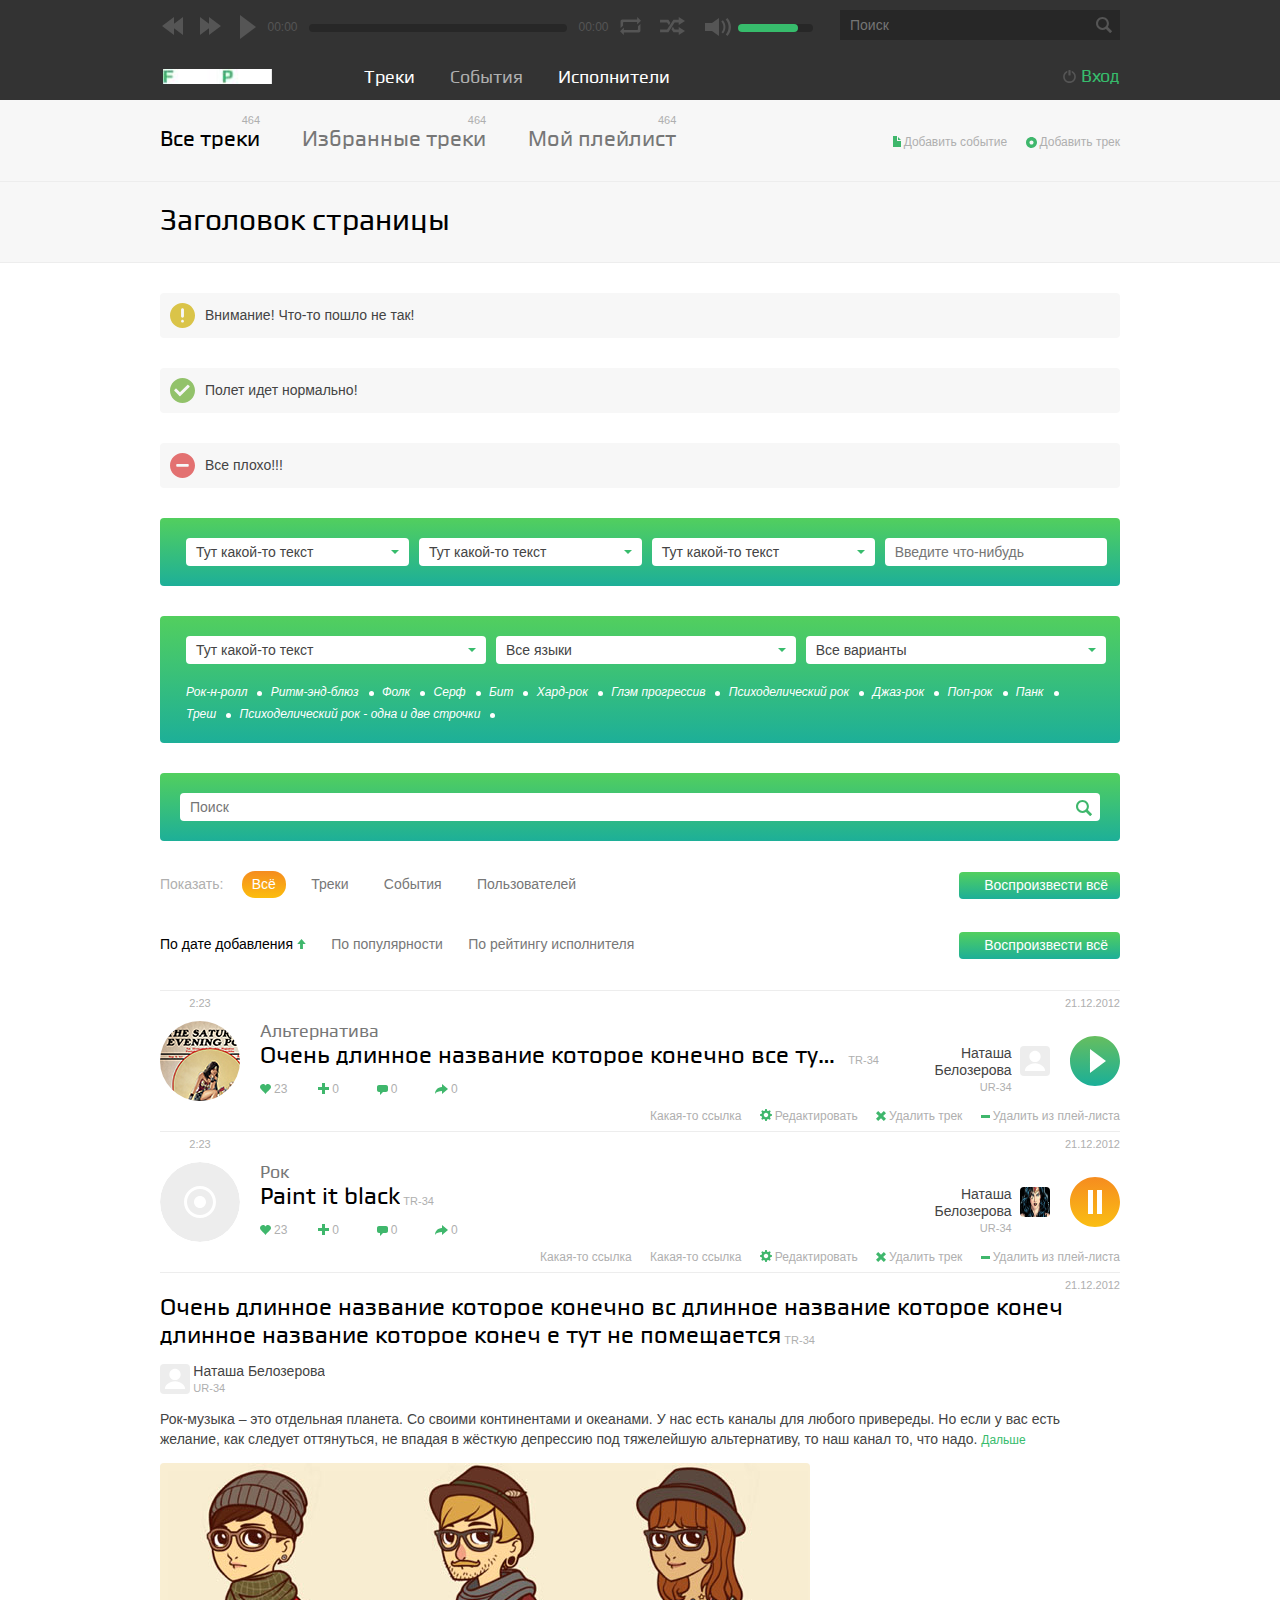
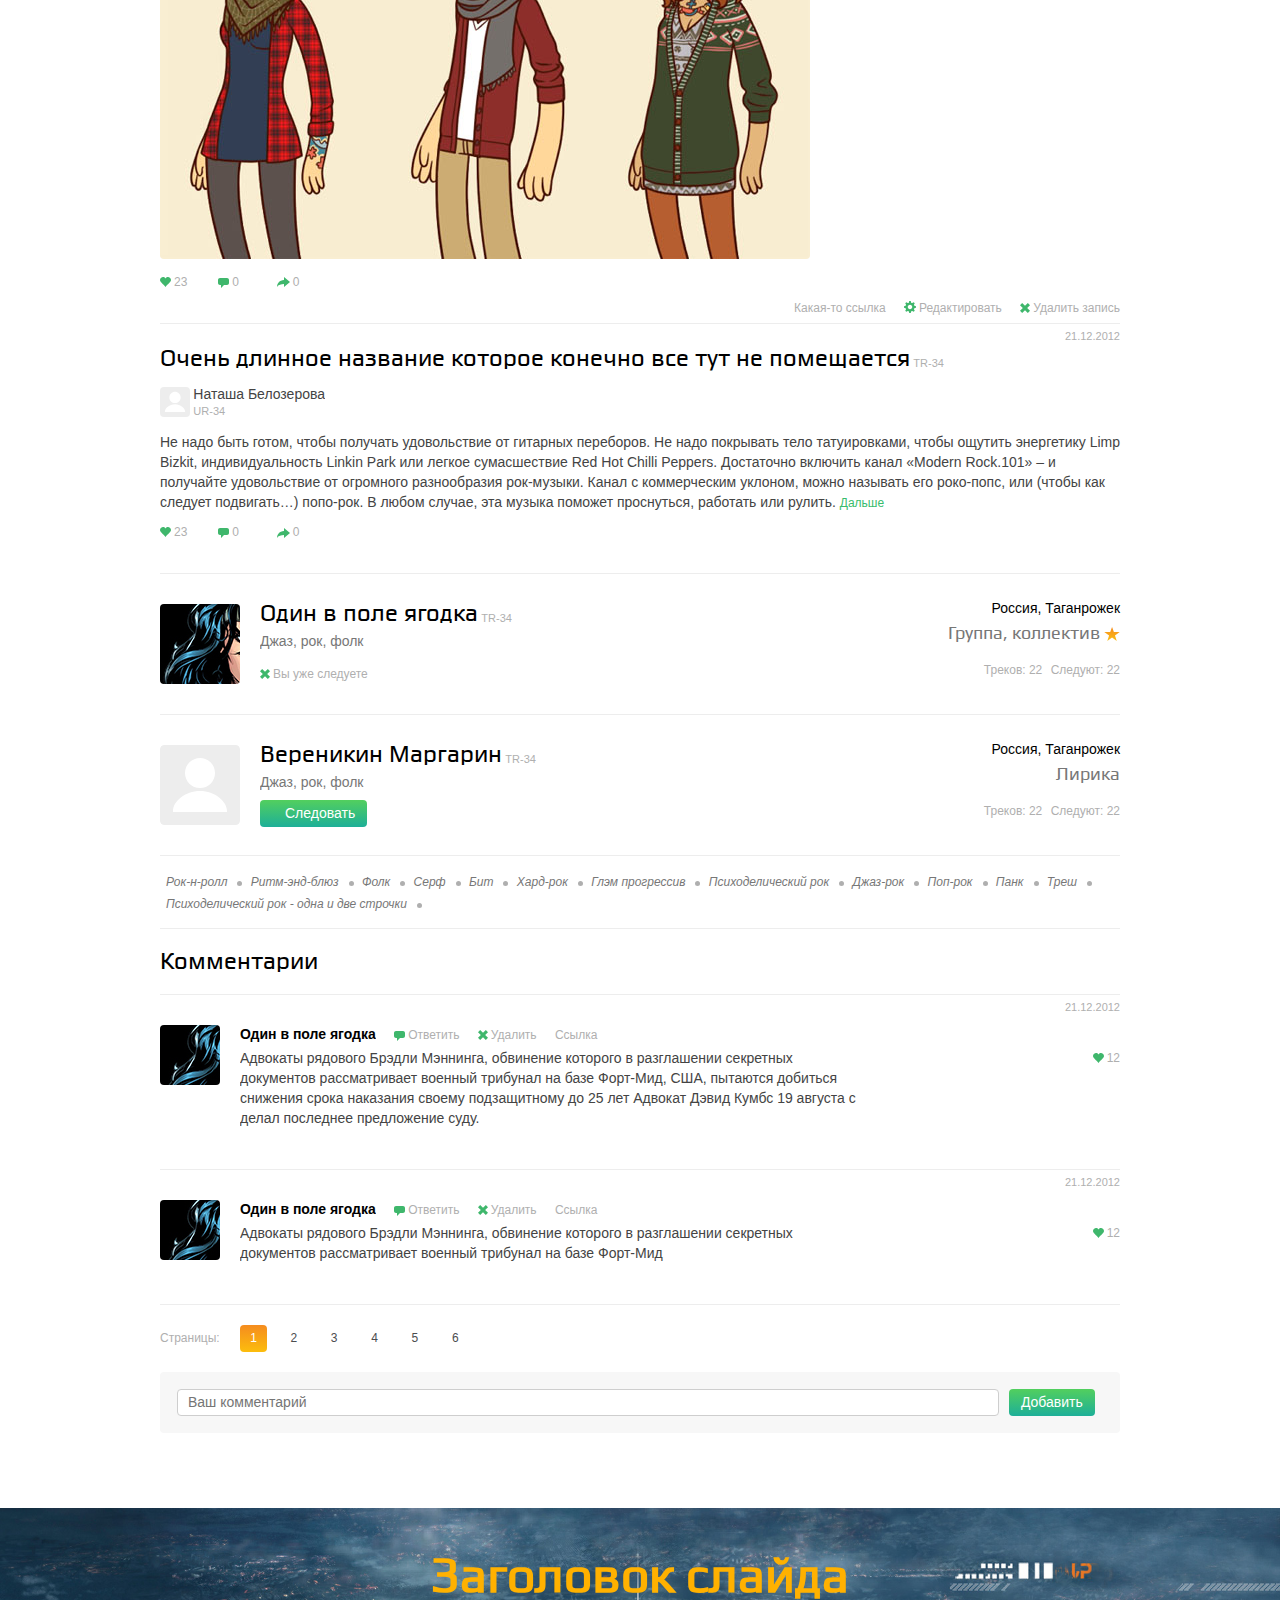
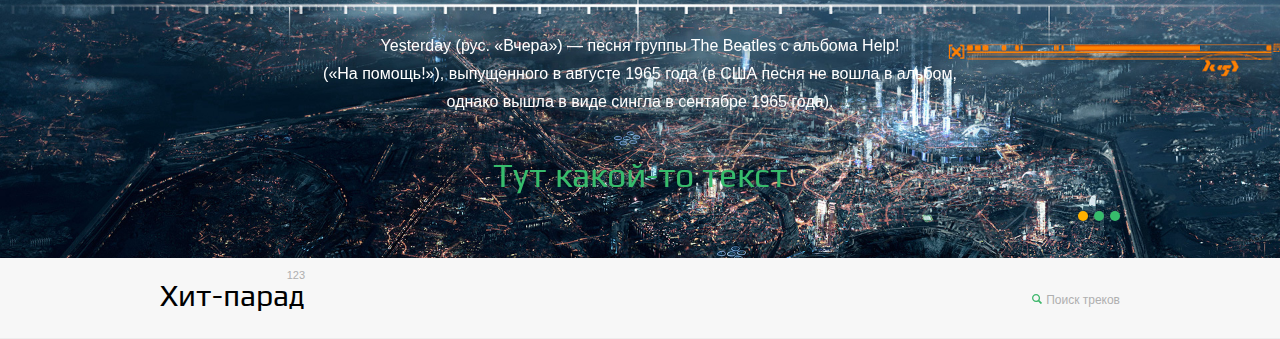
==== commit 5409aa1c: "fix styles" ====
--- a/code/index.html
+++ b/code/index.html
@@ -18,8 +18,8 @@
 
     <script src="js/jquery-1.10.0.min.js"></script>
     <script src="js/jquery.slides.min.js"></script>
-     <script src="js/jquery.formstyler.min.js"></script>
-     <script src="js/mediaelement-and-player.min.js"></script>
+    <script src="js/jquery.formstyler.min.js"></script>
+    <script src="js/mediaelement-and-player.min.js"></script>
 
     <script>
 	$(function() {
@@ -33,43 +33,43 @@
 	    });
 
 	    $('input[type="checkbox"]').styler();
-	    
+
 	    $('audio').mediaelementplayer({
-		 audioWidth:370
+		audioWidth: 370
 	    });
 
 
-	     $( ".field_selectbox" ).click( function() {
-            if( $( this ).parent().parent().find( ".selectbox__dropdown" ).css( "display" ) == 'none' ) {
-                $( ".selectbox__dropdown" ).css( "display", "none" );
-                $( this ).parent().parent().find( ".selectbox__dropdown" ).css( "display", "block" );
-            } else {
-                $( ".selectbox__dropdown" ).css( "display", "none" );
-            }
-        } );
-
-        $( 'html, body' ).click( function( e ) {
-            if( !$( e.target ).hasClass( "field_selectbox" )
-                    && !$( e.target ).hasClass( "field-box_chbox" )
-                    && !$( e.target ).hasClass( "checkbox-list" ) ) {
-                $( ".selectbox__dropdown" ).css( "display", "none" );
-            }
-        } );
-
-	    $( '.field_type_checkbox' ).change( function(){
-            var oSelectBox = $( this ).parent().parent().parent().parent().parent();
-            if( $( oSelectBox ).find( "input.field_type_checkbox:checked" ).size() ) {
-                var aNames = [];
-                $( oSelectBox ).find( "input.field_type_checkbox:checked" ).each( function( key, val ) {
-                    aNames[aNames.length] = $.trim( $( val ).parent().text() );
-                } );
-                $( oSelectBox ).find( ".field_type_text" ).html( aNames.join( ", " ) );
-            } else {
-                $( oSelectBox ).find( ".field_type_text" ).html( $( oSelectBox ).find( ".placeholder" ).val() );
-            }
-	    } );
-
-	    $('.action-menu_likes').click(function(){
+	    $(".field_selectbox").click(function() {
+		if ($(this).parent().parent().find(".selectbox__dropdown").css("display") == 'none') {
+		    $(".selectbox__dropdown").css("display", "none");
+		    $(this).parent().parent().find(".selectbox__dropdown").css("display", "block");
+		} else {
+		    $(".selectbox__dropdown").css("display", "none");
+		}
+	    });
+
+	    $('html, body').click(function(e) {
+		if (!$(e.target).hasClass("field_selectbox")
+			&& !$(e.target).hasClass("field-box_chbox")
+			&& !$(e.target).hasClass("checkbox-list")) {
+		    $(".selectbox__dropdown").css("display", "none");
+		}
+	    });
+
+	    $('.field_type_checkbox').change(function() {
+		var oSelectBox = $(this).parent().parent().parent().parent().parent();
+		if ($(oSelectBox).find("input.field_type_checkbox:checked").size()) {
+		    var aNames = [];
+		    $(oSelectBox).find("input.field_type_checkbox:checked").each(function(key, val) {
+			aNames[aNames.length] = $.trim($(val).parent().text());
+		    });
+		    $(oSelectBox).find(".field_type_text").html(aNames.join(", "));
+		} else {
+		    $(oSelectBox).find(".field_type_text").html($(oSelectBox).find(".placeholder").val());
+		}
+	    });
+
+	    $('.action-menu_likes').click(function() {
 		$(this).parents('.element-box').find('.users-img-list').fadeToggle();
 	    });
 
@@ -97,15 +97,15 @@
 		    <button class="btn-shuffle" aria-label="shuffle" title="shuffle" type="button"><i class="ico ico_shuffle-track"></i></button>
 		</div>
 		<audio id="player" type="audio/mp3" controls="controls">
-		        <source src="images/content/Cream.mp3" type="audio/mp3" />
-			<source src="images/content/GREEN-CALX.mp3" type="audio/mp3" />
-			<source src="images/content/Daylight.mp3" type="audio/mp3" />
+		    <source src="images/content/Cream.mp3" type="audio/mp3" />
+		    <source src="images/content/GREEN-CALX.mp3" type="audio/mp3" />
+		    <source src="images/content/Daylight.mp3" type="audio/mp3" />
 		</audio>
 	    </section>
 	    <section class="search">
 		<form class="form from_search">
 		    <div class="field-box field-box_icon">
-			<input class="field field_search" type="text" />
+			<input class="field field_search" type="text" placeholder="Поиск" />
 			<i class="ico ico_search-top"></i>
 		    </div>
 		</form>
@@ -191,7 +191,7 @@
 		</div>
 		<div class="information-message">
 		    <i class="ico ico_message_error"></i>
-		   <div class="information-message__text"> Все плохо!!!</div>
+		    <div class="information-message__text"> Все плохо!!!</div>
 		</div>
 
 		<section class="search"> <!-- .search -->
@@ -257,7 +257,7 @@
 				    <div class="selectbox">
 					<input type="hidden" class="placeholder" value="Тут какой-то текст" />
 					<div class="field-box field-box_icon">
-					  <div class="field field_type_text field_selectbox">Тут какой-то текст</div>
+					    <div class="field field_type_text field_selectbox">Тут какой-то текст</div>
 					    <i class="ico ico_selectbox-arrow"></i>
 					</div>
 					<div class="selectbox__dropdown">
@@ -301,7 +301,7 @@
 				    <div class="selectbox">
 					<input type="hidden" class="placeholder" value="Тут какой-то текст" />
 					<div class="field-box field-box_icon">
-					   <div class="field field_type_text field_selectbox">Тут какой-то текст</div>
+					    <div class="field field_type_text field_selectbox">Тут какой-то текст</div>
 					    <i class="ico ico_selectbox-arrow"></i>
 					</div>
 					<div class="selectbox__dropdown">
@@ -342,7 +342,7 @@
 				    </div>
 				</li>
 				<li class="form-fields__item">
-				    <input type="text" class="field field_type_text"  />
+				    <input type="text" class="field field_type_text" placeholder="Введите что-нибудь" />
 				</li>
 
 			    </ul>
@@ -542,28 +542,28 @@
 		</section> <!-- /.search -->
 
 
-		    <div class="view-settings view-settings_sort">
-			<ul class="view-settings-list">
-			    <li class="view-settings-list__item"><span class="active">По дате добавления <i class="ico ico_sort-up"></i></span></li>
-			    <li class="view-settings-list__item"><a href="#" class="link">По популярности</a></li>
-			    <li class="view-settings-list__item"><a href="#" class="link">По рейтингу исполнителя</a></li>
-			</ul>
-			<span class="btn btn_icon btn_green">
-			    <i class="ico ico_play-all"></i>
-			    <a href="#" class="btn__in">Воспроизвести всё</a>
-			</span>
-		    </div>
+		<div class="view-settings view-settings_sort">
+		    <ul class="view-settings-list">
+			<li class="view-settings-list__item"><a href="#" class="link active">По дате добавления <i class="ico ico_sort-up"></i></a></li>
+			<li class="view-settings-list__item"><a href="#" class="link">По популярности</a></li>
+			<li class="view-settings-list__item"><a href="#" class="link">По рейтингу исполнителя</a></li>
+		    </ul>
+		    <span class="btn btn_icon btn_green">
+			<i class="ico ico_play-all"></i>
+			<a href="#" class="btn__in">Воспроизвести всё</a>
+		    </span>
+		</div>
 
 		<ul class="tracks-list"> <!-- .tracks-list -->
 		    <li class="tracks-list__item">
 			<div class="element-box track-box">
 			    <i class="sub-info sub-info_track-time">2:23</i>
 			    <i class="sub-info sub-info_date">21.12.2012</i>
-			   <div class="track__img"> <img src="images/content/track1.jpg"  alt="trackname" title="trackname" /></div>
+			    <a href="#" class="link track__img"> <img src="images/content/track1.jpg"  alt="trackname" title="trackname" /></a>
 			    <div class="element__info">
-				<small class="element__genre">Альтернатива</small>
+				<a href="#" class="link element__genre">Альтернатива</a>
 				<h3 class="element__title" title="Очень длинное название которое конечно все тут не помещается">
-				    <span class="element__name">Очень длинное название которое конечно все тут не помещается</span>
+				    <a href="#" class="link element__name">Очень длинное название которое конечно все тут не помещается</a>
 				    <i class="sub-info">TR-34</i>
 				</h3>
 				<ul class="action-menu action-menu_social">
@@ -573,13 +573,13 @@
 				    <li class="action-menu__item"><a href="#" class="link link_icon"><i class="ico ico_users-share"></i>0</a></li>
 				</ul>
 			    </div>
-			    <div class="userbox">
-				<div class="user__info">
-				    <span class="user__name">Наташа-Ела_мало-Каши</span>
+			    <a href="#" class="link userbox">
+				<span class="user__info">
+				    <span class="user__name">Наташа Белозерова</span>
 				    <i class="sub-info">UR-34</i>
-				</div>
-				<div class="user__img"><img src="images/icons/empty_user.svg" alt="Username" title="Username" /></div>
-			    </div>
+				</span>
+				<span class="user__img" ><img src="images/icons/empty_user.svg" alt="Username" title="Username" /></span>
+			    </a>
 			    <a href="#" class="link link_icon link_track-action"><i class="ico ico_track-play"></i></a>
 			    <div class="element-footer">
 				<ul class="action-menu">
@@ -595,11 +595,11 @@
 			<div class="element-box track-box">
 			    <i class="sub-info sub-info_track-time">2:23</i>
 			    <i class="sub-info sub-info_date">21.12.2012</i>
-			    <div class="track__img"><img src="images/icons/empty_track.svg" class="track__img" alt="trackname" title="trackname" /></div>
+			    <a href="#"  class="track__img"><img src="images/icons/empty_track.svg" class="track__img" alt="trackname" title="trackname" /></a>
 			    <div class="element__info">
-				<small class="element__genre">Рок</small>
+				<a href="#" class="element__genre">Рок</a>
 				<h3 class="element__title" title="Paint it black">
-				    <span class="element__name">Paint it black</span>
+				    <a href="#" class="element__name">Paint it black</a>
 				    <i class="sub-info">TR-34</i>
 				</h3>
 				<ul class="action-menu action-menu_social">
@@ -609,17 +609,17 @@
 				    <li class="action-menu__item"><a href="#" class="link link_icon"><i class="ico ico_users-share"></i>0</a></li>
 				</ul>
 			    </div>
-			    <div class="userbox">
-				<div class="user__info">
+			    <a href="#" class="link userbox">
+				<span class="user__info">
 				    <span class="user__name">Наташа Белозерова</span>
 				    <i class="sub-info">UR-34</i>
-				</div>
-				<div class="user__img" ><img src="images/content/user.jpg" alt="Username" title="Username" /></div>
-			    </div>
+				</span>
+				<span class="user__img" ><img src="images/content/user.jpg" alt="Username" title="Username" /></span>
+			    </a>
 			    <a href="#" class="link link_icon link_track-action"><i class="ico ico_track-pause"></i></a>
 			    <div class="element-footer">
 				<ul class="action-menu">
-				     <li class="action-menu__item"><a href="#" class="link">Какая-то ссылка</a></li>
+				    <li class="action-menu__item"><a href="#" class="link">Какая-то ссылка</a></li>
 				    <li class="action-menu__item"><a href="#" class="link">Какая-то ссылка</a></li>
 				    <li class="action-menu__item"><a href="#" class="link link_icon"><i class="ico ico_edit"></i>Редактировать</a></li>
 				    <li class="action-menu__item"><a href="#" class="link link_icon"><i class="ico ico_delete"></i>Удалить трек</a></li>
@@ -637,30 +637,30 @@
 			<div class="element-box post-box">
 			    <i class="sub-info sub-info_date">21.12.2012</i>
 
-				<h3 class="element__title" title="Очень длинное название которое конечно все тут не помещается">
-				    <span class="element__name">Очень длинное название которое конечно вс длинное название которое конеч длинное название которое конеч е тут не помещается</span>
-				    <i class="sub-info">TR-34</i>
-				</h3>
-				<div class="userbox">
-				    <div class="user__img"><img src="images/icons/empty_user.svg" alt="Username" title="Username" /></div>
-				    <div class="user__info">
-					<span class="user__name">Наташа-Ела_мало-Каши</span>
-					<i class="sub-info">UR-34</i>
-				    </div>
-				</div>
-				<div class="post-content">
-				    Рок-музыка – это отдельная планета. Со своими континентами и океанами.
-				    У нас есть каналы для любого привереды. Но если у вас есть желание,
-				    как следует оттянуться, не впадая в жёсткую депрессию под тяжелейшую
-				    альтернативу, то наш канал то, что надо.
-				    <a class="link link_more" href="#">Дальше</a>
-				    <img src="images/content/post.jpg" class="post-promo-img" alt="Post title" title="Post title" />
-				</div>
-				<ul class="action-menu action-menu_social">
-				    <li class="action-menu__item"><a href="#" class="link link_icon"><i class="ico ico_users-likes"></i>23</a></li>
-				    <li class="action-menu__item"><a href="#" class="link link_icon"><i class="ico ico_users-comments"></i>0</a></li>
-				    <li class="action-menu__item"><a href="#" class="link link_icon"><i class="ico ico_users-share"></i>0</a></li>
-				</ul>
+			    <h3 class="element__title" title="Очень длинное название которое конечно все тут не помещается">
+				<a href="#" class="element__name">Очень длинное название которое конечно вс длинное название которое конеч длинное название которое конеч е тут не помещается</a>
+				<i class="sub-info">TR-34</i>
+			    </h3>
+			    <a href="#" class="link userbox">
+				<span class="user__img" ><img src="images/icons/empty_user.svg" alt="Username" title="Username" /></span>
+				<span class="user__info">
+				    <span class="user__name">Наташа Белозерова</span>
+				    <i class="sub-info">UR-34</i>
+				</span>
+			    </a>
+			    <div class="post-content">
+				Рок-музыка – это отдельная планета. Со своими континентами и океанами.
+				У нас есть каналы для любого привереды. Но если у вас есть желание,
+				как следует оттянуться, не впадая в жёсткую депрессию под тяжелейшую
+				альтернативу, то наш канал то, что надо.
+				<a class="link link_more" href="#">Дальше</a>
+				<img src="images/content/post.jpg" class="post-promo-img" alt="Post title" title="Post title" />
+			    </div>
+			    <ul class="action-menu action-menu_social">
+				<li class="action-menu__item"><a href="#" class="link link_icon"><i class="ico ico_users-likes"></i>23</a></li>
+				<li class="action-menu__item"><a href="#" class="link link_icon"><i class="ico ico_users-comments"></i>0</a></li>
+				<li class="action-menu__item"><a href="#" class="link link_icon"><i class="ico ico_users-share"></i>0</a></li>
+			    </ul>
 
 
 			    <div class="element-footer">
@@ -676,57 +676,47 @@
 			<div class="element-box post-box">
 			    <i class="sub-info sub-info_date">21.12.2012</i>
 
-				<h3 class="element__title" title="Очень длинное название которое конечно все тут не помещается">
-				    <span class="element__name">Очень длинное название которое конечно все тут не помещается</span>
-				    <i class="sub-info">TR-34</i>
-				</h3>
-				<div class="userbox">
-				    <div class="user__img"><img src="images/icons/empty_user.svg" alt="Username" title="Username" /></div>
-				    <div class="user__info">
-					<span class="user__name">Наташа-Ела_мало-Каши</span>
-					<i class="sub-info">UR-34</i>
-				    </div>
-				</div>
-				<div class="post-content">
-				    Не надо быть готом, чтобы получать удовольствие от гитарных переборов.
-				    Не надо покрывать тело татуировками, чтобы ощутить энергетику Limp Bizkit,
-				    индивидуальность Linkin Park или легкое сумасшествие Red Hot Chilli Peppers.
-				    Достаточно включить канал «Modern Rock.101» – и получайте удовольствие от
-				    огромного разнообразия рок-музыки. Канал с коммерческим уклоном, можно называть
-				    его роко-попс, или (чтобы как следует подвигать…) попо-рок. В любом случае,
-				    эта музыка поможет проснуться, работать или рулить.
-				    <a class="link link_more" href="#">Дальше</a>
-
-				</div>
-				<ul class="action-menu action-menu_social">
-				    <li class="action-menu__item"><a href="#" class="link link_icon"><i class="ico ico_users-likes"></i>23</a></li>
-				    <li class="action-menu__item"><a href="#" class="link link_icon"><i class="ico ico_users-comments"></i>0</a></li>
-				    <li class="action-menu__item"><a href="#" class="link link_icon"><i class="ico ico_users-share"></i>0</a></li>
-				</ul>
-
-
-			    <div class="element-footer">
-				<ul class="action-menu">
-				    <li class="action-menu__item"><a href="#" class="link link_icon">Какая-то ссылка</a></li>
-				    <li class="action-menu__item"><a href="#" class="link link_icon"><i class="ico ico_edit"></i>Редактировать</a></li>
-				    <li class="action-menu__item"><a href="#" class="link link_icon"><i class="ico ico_delete"></i>Удалить запись</a></li>
-				</ul>
-			    </div>
+			    <h3 class="element__title" title="Очень длинное название которое конечно все тут не помещается">
+				<a href="#" class="element__name">Очень длинное название которое конечно все тут не помещается</a>
+				<i class="sub-info">TR-34</i>
+			    </h3>
+			    <a href="#" class="link userbox">
+				<span class="user__img" ><img src="images/icons/empty_user.svg" alt="Username" title="Username" /></span>
+				<span class="user__info">
+				    <span class="user__name">Наташа Белозерова</span>
+				    <i class="sub-info">UR-34</i>
+				</span>
+			    </a>
+			    <div class="post-content">
+				Не надо быть готом, чтобы получать удовольствие от гитарных переборов.
+				Не надо покрывать тело татуировками, чтобы ощутить энергетику Limp Bizkit,
+				индивидуальность Linkin Park или легкое сумасшествие Red Hot Chilli Peppers.
+				Достаточно включить канал «Modern Rock.101» – и получайте удовольствие от
+				огромного разнообразия рок-музыки. Канал с коммерческим уклоном, можно называть
+				его роко-попс, или (чтобы как следует подвигать…) попо-рок. В любом случае,
+				эта музыка поможет проснуться, работать или рулить.
+				<a class="link link_more" href="#">Дальше</a>
+
+			    </div>
+			    <ul class="action-menu action-menu_social">
+				<li class="action-menu__item"><a href="#" class="link link_icon"><i class="ico ico_users-likes"></i>23</a></li>
+				<li class="action-menu__item"><a href="#" class="link link_icon"><i class="ico ico_users-comments"></i>0</a></li>
+				<li class="action-menu__item"><a href="#" class="link link_icon"><i class="ico ico_users-share"></i>0</a></li>
+			    </ul>
+
 			</div>
 		    </li>
-		</ul> <!-- /.posts-list -->
-
-
+		</ul>
 		<ul class="users-list"> <!-- .users-list -->
 		    <li class="users-list__item">
 			<div class="element-box profile-box">
-			   <div class="user__img"> <img src="images/content/user.jpg"  alt="username" title="username" /></div>
+			    <a href="#" class="user__img"> <img src="images/content/user.jpg"  alt="username" title="username" /></a>
 			    <div class="element__info">
 				<h3 class="element__title" title="ДЛинное имя">
-				    <span class="element__name">Один в поле ягодка</span>
+				    <a href="#" class="element__name">Один в поле ягодка</a>
 				    <i class="sub-info">TR-34</i>
 				</h3>
-				<div class="user-genres">Джаз, рок, фолк</div>
+				<div class="user-genres"><a href="#" class="link">Джаз</a>, <a href="#" class="link">рок</a>, <a href="#" class="link">фолк</a></div>
 				<ul class="action-menu">
 				    <li class="action-menu__item"><a class="link link_icon" href="#"><i class="ico ico_delete"></i>Вы уже следуете</a></li>
 				</ul>
@@ -746,15 +736,15 @@
 
 			</div>
 		    </li>
-		     <li class="users-list__item">
+		    <li class="users-list__item">
 			<div class="element-box profile-box">
-			   <div class="user__img"> <img src="images/icons/empty_user.svg"  alt="username" title="username" /></div>
+			    <a href="#" class="user__img"> <img src="images/icons/empty_user.svg"  alt="username" title="username" /></a>
 			    <div class="element__info">
 				<h3 class="element__title" title="ДЛинное имя">
-				    <span class="element__name">Вереникин Маргарин</span>
+				    <a href="#" class="element__name">Вереникин Маргарин</a>
 				    <i class="sub-info">TR-34</i>
 				</h3>
-				<div class="user-genres">Джаз, рок, фолк</div>
+				<div class="user-genres"><a href="#" class="link">Джаз</a>, <a href="#" class="link">рок</a>, <a href="#" class="link">фолк</a></div>
 				<span class="btn btn_icon btn_green">
 				    <i class="ico ico_user-follow"></i>
 				    <a class="btn__in" href="#">Следовать</a>
@@ -803,10 +793,10 @@
 			<li class="comments-list__item">
 			    <div class="element-box comment-box">
 				<i class="sub-info sub-info_date">21.12.2012</i>
-				<div class="user__img"> <img title="username" alt="username" src="images/content/user.jpg"></div>
+				<a href="#" class="user__img"> <img title="username" alt="username" src="images/content/user.jpg"></a>
 				<div class="element__info">
 				    <h3 title="ДЛинное имя" class="element__title">
-					<span class="element__name">Один в поле ягодка</span>
+					<a href="#" class="element__name">Один в поле ягодка</a>
 				    </h3>
 				    <ul class="action-menu">
 					<li class="action-menu__item"><a href="#" class="link link_icon"><i class="ico ico_users-comments"></i>Ответить</a></li>
@@ -820,29 +810,29 @@
 					снижения срока наказания своему подзащитному до 25 лет Адвокат Дэвид Кумбс 19 августа с
 					делал последнее предложение суду.
 				    </div>
-				     <ul class="action-menu action-menu_likes">
+				    <ul class="action-menu action-menu_likes">
 					<li class="action-menu__item"><a href="javascript://" class="link link_icon"><i class="ico ico_users-likes"></i>12</a></li>
 				    </ul>
 
 				</div>
-				<div class="element-footer">
-					<ul class="users-img-list">
-					    <li class="users-img-list__item"><a class="link user__img" href="#"><img src="images/content/user.jpg" /></a></li>
-					    <li class="users-img-list__item"><a class="link user__img" href="#"><img src="images/content/user1.jpg" /></a></li>
-					    <li class="users-img-list__item"><a class="link user__img" href="#"><img src="images/content/user2.jpg" /></a></li>
-					    <li class="users-img-list__item"><a class="link user__img" href="#"><img src="images/content/user3.jpg" /></a></li>
-					    <li class="users-img-list__item"><a class="link user__img" href="#"><img src="images/content/user4.jpg" /></a></li>
-					</ul>
-				    </div>
+
+				<ul class="users-img-list">
+				    <li class="users-img-list__item"><a class="link user__img" href="#"><img src="images/content/user.jpg" /></a></li>
+				    <li class="users-img-list__item"><a class="link user__img" href="#"><img src="images/content/user1.jpg" /></a></li>
+				    <li class="users-img-list__item"><a class="link user__img" href="#"><img src="images/content/user2.jpg" /></a></li>
+				    <li class="users-img-list__item"><a class="link user__img" href="#"><img src="images/content/user3.jpg" /></a></li>
+				    <li class="users-img-list__item"><a class="link user__img" href="#"><img src="images/content/user4.jpg" /></a></li>
+				</ul>
+
 			    </div>
 			</li>
 			<li class="comments-list__item">
 			    <div class="element-box comment-box">
 				<i class="sub-info sub-info_date">21.12.2012</i>
-				<div class="user__img"> <img title="username" alt="username" src="images/content/user.jpg"></div>
+				<a href="#" class="user__img"> <img title="username" alt="username" src="images/content/user.jpg"></a>
 				<div class="element__info">
 				    <h3 title="ДЛинное имя" class="element__title">
-					<span class="element__name">Один в поле ягодка</span>
+					<a href="#" class="element__name">Один в поле ягодка</a>
 				    </h3>
 				    <ul class="action-menu">
 					<li class="action-menu__item"><a href="#" class="link link_icon"><i class="ico ico_users-comments"></i>Ответить</a></li>
@@ -854,20 +844,20 @@
 					Адвокаты рядового Брэдли Мэннинга, обвинение которого в разглашении секретных
 					документов рассматривает военный трибунал на базе Форт-Мид
 				    </div>
-				     <ul class="action-menu action-menu_likes">
+				    <ul class="action-menu action-menu_likes">
 					<li class="action-menu__item"><a href="javascript://" class="link link_icon"><i class="ico ico_users-likes"></i>12</a></li>
 				    </ul>
 
 				</div>
-				<div class="element-footer">
-					<ul class="users-img-list">
-					    <li class="users-img-list__item"><a class="link user__img" href="#"><img src="images/content/user.jpg" /></a></li>
-					    <li class="users-img-list__item"><a class="link user__img" href="#"><img src="images/content/user1.jpg" /></a></li>
-					    <li class="users-img-list__item"><a class="link user__img" href="#"><img src="images/content/user2.jpg" /></a></li>
-					    <li class="users-img-list__item"><a class="link user__img" href="#"><img src="images/content/user3.jpg" /></a></li>
-					    <li class="users-img-list__item"><a class="link user__img" href="#"><img src="images/content/user4.jpg" /></a></li>
-					</ul>
-				    </div>
+
+				<ul class="users-img-list">
+				    <li class="users-img-list__item"><a class="link user__img" href="#"><img src="images/content/user.jpg" /></a></li>
+				    <li class="users-img-list__item"><a class="link user__img" href="#"><img src="images/content/user1.jpg" /></a></li>
+				    <li class="users-img-list__item"><a class="link user__img" href="#"><img src="images/content/user2.jpg" /></a></li>
+				    <li class="users-img-list__item"><a class="link user__img" href="#"><img src="images/content/user3.jpg" /></a></li>
+				    <li class="users-img-list__item"><a class="link user__img" href="#"><img src="images/content/user4.jpg" /></a></li>
+				</ul>
+
 			    </div>
 			</li>
 		    </ul> <!-- /.comments-list -->
@@ -886,20 +876,20 @@
 
 		    </ul>
 		</section> <!-- /.section__pagination -->
-		
-		
-		    <div class="comment-panel"> 
-			<form class="form form_standard from_comment">
-			    <ul class="form-fields form-fields_inline">			   
-				<li class="form-fields__item"><textarea class="field field_type_textarea" placeholder="Ваш комментарий"></textarea></li>
-				<li class="form-fields__item"> <span class="btn btn_green"><input type="submit" value="Добавить" class="btn__in" /></span></li>
-			    </ul>
-			</form>
-		    </div>
+
+
+		<div class="comment-panel">
+		    <form class="form form_standard from_comment">
+			<ul class="form-fields form-fields_inline">
+			    <li class="form-fields__item"><textarea class="field field_type_textarea" placeholder="Ваш комментарий"></textarea></li>
+			    <li class="form-fields__item"> <span class="btn btn_green"><input type="submit" value="Добавить" class="btn__in" /></span></li>
+			</ul>
+		    </form>
+		</div>
+
+
 	    </div>
-
 	</div>
-
 	<div class="section section_banner"> <!-- .section_banner -->
 	    <div class="slides" id="slides">
 
--- a/code/css/styles.css
+++ b/code/css/styles.css
@@ -1 +1,1779 @@
-html,body,div,span,object,iframe,h1,h2,h3,h4,h5,h6,p,blockquote,pre,abbr,address,cite,code,del,dfn,em,img,ins,kbd,q,samp,small,strong,sub,sup,var,button,b,i,dl,dt,dd,ol,ul,li,fieldset,form,label,legend,table,caption,tbody,tfoot,thead,tr,th,td,article,aside,canvas,details,figcaption,figure,footer,header,hgroup,menu,nav,section,summary,time,mark,audio,video,form,input,textarea,select,fieldset{margin:0;padding:0;border:0;outline:0;font-size:100%;vertical-align:baseline;background:transparent}table{border-collapse:collapse;border-spacing:0}fieldset,img{border:0}address,caption,cite,code,dfn,em,th,var{font-style:normal;font-weight:normal}ol,ul{list-style:none}caption,th{text-align:left}h1,h2,h3,h4,h5,h6{font-size:100%;font-weight:normal}q:before,q:after{content:''}abbr,acronym{border:0}article,aside,details,figcaption,figure,footer,header,hgroup,menu,nav,section{display:block}.ellipsis{text-overflow:ellipsis;-o-text-overflow:ellipsis;-ms-text-overflow:ellipsis;white-space:nowrap;overflow:hidden;display:block}.orange-gradient{background:#f58c1f;background:url([data-uri]);background:-moz-linear-gradient(top,#f58c1f 0,#fcbd0d 100%);background:-webkit-gradient(linear,left top,left bottom,color-stop(0%,#f58c1f),color-stop(100%,#fcbd0d));background:-webkit-linear-gradient(top,#f58c1f 0,#fcbd0d 100%);background:-o-linear-gradient(top,#f58c1f 0,#fcbd0d 100%);background:-ms-linear-gradient(top,#f58c1f 0,#fcbd0d 100%);background:linear-gradient(to bottom,#f58c1f 0,#fcbd0d 100%);filter:progid:DXImageTransform.Microsoft.gradient(startColorstr='#f58c1f',endColorstr='#fcbd0d',GradientType=0)}.green-gradient{background:#52cf5e;background:url([data-uri]);background:-moz-linear-gradient(top,#52cf5e 0,#1daf98 100%);background:-webkit-gradient(linear,left top,left bottom,color-stop(0%,#52cf5e),color-stop(100%,#1daf98));background:-webkit-linear-gradient(top,#52cf5e 0,#1daf98 100%);background:-o-linear-gradient(top,#52cf5e 0,#1daf98 100%);background:-ms-linear-gradient(top,#52cf5e 0,#1daf98 100%);background:linear-gradient(to bottom,#52cf5e 0,#1daf98 100%);filter:progid:DXImageTransform.Microsoft.gradient(startColorstr='#52cf5e',endColorstr='#1daf98',GradientType=0)}.link_icon{text-decoration:none}body{font:12px/1.42 Arial,Helvetica,sans-serif;width:100%;color:#444}a{color:#37bc6c;text-decoration:underline}p{margin-bottom:10px}.text-content ul,.text-content ol{margin:0 0 10px 20px}.text-content ul{list-style:disc}.text-content ol{list-style:decimal}.text-content img{margin:10px 10px 10px 0}.clearfix:after,.section:after,.section__in:after,.information-message:after,.element-box:after{content:"";clear:both;display:block;height:0;font:0/0 a;visibility:hidden}@font-face{font-family:'playregular';src:url('../fonts/play-regular-webfont.eot');src:url('../fonts/play-regular-webfont.eot?#iefix') format('embedded-opentype'),url('../fonts/play-regular-webfont.woff') format('woff'),url('../fonts/play-regular-webfont.ttf') format('truetype');font-weight:normal;font-style:normal}.ico{background-repeat:no-repeat;display:-moz-inline-stack;display:inline-block;overflow:hidden;vertical-align:middle;font-size:0;line-height:0}.ico_search-tracks{background-image:url(../images/icons/search.svg);background-size:10px auto;height:13px;width:11px}.ico_add-post{background-image:url(../images/icons/add_post.svg);background-size:8px 11px;height:14px;width:8px}.ico_add-track{background-image:url(../images/icons/add_track.svg);background-size:11px 11px;height:12px;width:11px}.ico_site-info{background-image:url(../images/icons/top_info.svg);background-size:20px 20px;height:20px;width:20px}.ico_message_attention{background-image:url(../images/icons/info_attention.svg);background-size:25px 25px;height:25px;width:25px}.ico_message_success{background-image:url(../images/icons/info_ok.svg);background-size:25px 25px;height:25px;width:25px}.ico_message_error{background-image:url(../images/icons/info_error.svg);background-size:25px 25px;height:25px;width:25px}.ico_login{background-image:url(../images/icons/enter.svg);background-size:13px 13px;height:15px;width:13px;margin-right:5px}.ico_search-top{background-image:url(../images/icons/top_search.svg);background-size:16px 16px;height:16px;width:16px;position:absolute;top:7px;right:8px}.ico_search-panel{background-image:url(../images/icons/search.svg);background-size:16px 16px;height:16px;width:16px;position:absolute;top:7px;right:8px}.ico_search-post{background-image:url(../images/icons/top_search_post.svg);background-size:23px 30px;height:30px;width:30px;margin-left:6px;margin-right:2px}.ico_search-user{background-image:url(../images/icons/top_search_user.svg);background-size:30px 30px;height:30px;width:30px;margin-right:8px}.ico_search-audio{background-image:url(../images/icons/top_search_track.svg);background-size:30px 30px;height:30px;width:30px;margin-right:8px}.ico_play-all{background-image:url(../images/icons/button_play.svg);background-size:7px 10px;height:10px;width:7px}.ico_sort-up{background-image:url(../images/icons/sort_up.svg);background-size:9px 10px;height:12px;width:9px}.ico_selectbox-arrow{position:absolute;top:12px;right:10px;width:0;height:0;border-style:solid;border-width:4px 4px 0 4px;border-color:#37bc6c transparent transparent transparent}.ico_edit{background-image:url(../images/icons/edit.svg);background-size:12px 12px;height:12px;width:12px;margin-top:-3px}.ico_delete{background-image:url(../images/icons/delete.svg);background-size:10px 10px;height:10px;width:10px;margin-top:-2px}.ico_remove{background-image:url(../images/icons/remove.svg);background-size:9px 3px;height:3px;width:9px;margin-top:-1px}.ico_track-play{background-image:url(../images/icons/main_play.svg);background-size:50px 50px;height:50px;width:50px}.ico_track-pause{background-image:url(../images/icons/main_pause.svg);background-size:50px 50px;height:50px;width:50px}.ico_users-likes{background-image:url(../images/icons/like.svg);background-size:11px 10px;height:10px;width:11px;margin-top:-2px}.ico_users-add{background-image:url(../images/icons/playlist.svg);background-size:11px 11px;height:11px;width:11px;margin-top:-2px}.ico_users-comments{background-image:url(../images/icons/comment.svg);background-size:11px 10px;height:10px;width:11px}.ico_users-share{background-image:url(../images/icons/share.svg);background-size:13px 10px;height:10px;width:13px;margin-top:-1px}.ico_user-follow{background-image:url(../images/icons/button_folow.svg);background-size:16px 11px;height:11px;width:16px;margin-top:-1px;margin-right:4px}.ico_gold-star{background-image:url(../images/icons/star.svg);background-size:16px 14px;height:14px;width:16px;margin-top:-2px}.ico_back-track{background-image:url(../images/icons/top_prev.svg);background-size:21px 18px;height:18px;width:21px}.ico_forward-track{background-image:url(../images/icons/top_next.svg);background-size:21px 18px;height:18px;width:21px}.ico_repeat-track{background-image:url(../images/icons/top_repeat.svg);background-size:21px 18px;height:18px;width:21px}.ico_shuffle-track{background-image:url(../images/icons/top_shuffle.svg);background-size:25px 18px;height:18px;width:25px}.ico_disk{background-image:url(../images/icons/empty_track.svg);background-size:30px 30px;height:30px;width:30px}.ico_user-add-post{background-image:url(../images/icons/top_add_post.svg);background-size:30px 30px;height:30px;width:30px}.ico_user-add-track{background-image:url(../images/icons/top_add_track.svg);background-size:30px 30px;height:30px;width:30px}.ico_envelope{background-image:url(../images/icons/top_mail.svg);background-size:12px 10px;height:10px;width:12px}form,input,textarea,select{color:#444;font-family:Arial,Helvetica,sans-serif;font-size:14px;line-height:16px}.form{position:relative}.field-box{position:relative}.field-box_icon .field{padding:6px 35px 6px 10px}textarea{overflow:auto;resize:none}.field-label{color:#666;font-size:14px;position:relative;padding-right:10px;margin-right:9px;letter-spacing:normal}.field-label_required:after{content:"*";position:absolute;top:0;right:0}.form-fields,.form-fields__item{list-style:none outside;margin:0;padding:0}.form-fields__item{margin-bottom:10px;position:relative;clear:both;display:block;letter-spacing:normal}.field_type_text{background:#fff;height:16px;padding:6px 10px 6px 10px;-webkit-border-radius:4px;-moz-border-radius:4px;border-radius:4px}.field_type_textarea{background:#fff;height:16px;padding:6px 10px 6px 10px;-webkit-border-radius:4px;-moz-border-radius:4px;border-radius:4px;vertical-align:top;height:80px}.field_type_select{background:#fff;height:36px;border-color:#c6c6c6 #f4f4f4 #e9e9e9 #dbdbdb;border-style:solid;border-width:1px;padding:7px 6px 7px 11px;position:relative}.field-box_chbox{position:relative;padding-left:23px;line-height:14px}.jq-checkbox{background:url(../images/forms.png) no-repeat 0 0;width:13px;height:13px;left:0;top:1px;position:absolute}.jq-checkbox.checked{background:url(../images/forms.png) no-repeat 0 -14px}.selectbox{position:relative;cursor:pointer}.selectbox__dropdown{background:#fff;box-shadow:0 0 5px 1px rgba(0,0,0,0.3);display:none;top:37px;position:absolute;-webkit-border-radius:4px;-moz-border-radius:4px;border-radius:4px;width:100%;z-index:20}.selectbox__dropdown .checkbox-list{padding:18px 20px}.checkbox-list__item{margin-top:18px;position:relative}.checkbox-list__item:first-child{margin-top:0}.field_selectbox{cursor:pointer;text-overflow:ellipsis;-o-text-overflow:ellipsis;-ms-text-overflow:ellipsis;white-space:nowrap;overflow:hidden;display:block}.btn{color:#fff;cursor:pointer;height:27px;display:inline-block;font-size:14px;vertical-align:top;line-height:26px;position:relative;text-decoration:none;white-space:nowrap;background:#52cf5e;background:url([data-uri]);background:-moz-linear-gradient(top,#52cf5e 0,#1daf98 100%);background:-webkit-gradient(linear,left top,left bottom,color-stop(0%,#52cf5e),color-stop(100%,#1daf98));background:-webkit-linear-gradient(top,#52cf5e 0,#1daf98 100%);background:-o-linear-gradient(top,#52cf5e 0,#1daf98 100%);background:-ms-linear-gradient(top,#52cf5e 0,#1daf98 100%);background:linear-gradient(to bottom,#52cf5e 0,#1daf98 100%);filter:progid:DXImageTransform.Microsoft.gradient(startColorstr='#52cf5e',endColorstr='#1daf98',GradientType=0);-webkit-border-radius:4px;-moz-border-radius:4px;border-radius:4px}.btn .btn__in{color:#fff;cursor:pointer;height:100%;line-height:26px;display:inline-block;padding:0 12px;vertical-align:top;text-decoration:none}.btn .ico{position:absolute;top:8px;left:10px}@-moz-document url-prefix(){input[type="submit"],input[type="button"]{padding-bottom:3px!important}}.btn_icon .btn__in{padding-left:25px}.form_standard .field-label{display:inline-block;vertical-align:middle;text-align:right;width:180px;font-size:13px}.form_standard .field{width:275px}.form_standard .field_type_select{width:299px}.form_standard .btnset{margin-top:20px;margin-left:201px}.form_standard .field_type_text,.form_standard .field_type_textarea{border:1px solid #cecece}.fieldset-title{font-size:30px;text-transform:uppercase;line-height:36px;margin-bottom:10px;color:#2c8193}.hint{font-size:12px;font-style:italic;line-height:20px;display:block}.form-fields_inline .form-fields__item{display:inline-block;margin:0;vertical-align:top}.form-fields_3columns{white-space:nowrap}.form-fields_3columns .form-fields__item{margin-left:6px;width:300px}.form-fields_3columns .field_type_text{width:280px}.form-fields_3columns .field-box_icon .field{width:255px}.form-fields_4columns{white-space:nowrap}.form-fields_4columns .form-fields__item{margin-left:6px;width:223px}.form-fields_4columns .field_type_text{width:202px}.form-fields_4columns .field-box_icon .field{width:178px}body{background:#fff;min-width:960px}.section{position:relative}.section__in{margin:0 auto;position:relative;width:960px}.section_page-content{padding-bottom:45px}.section_page-content .section__in{padding-top:30px}.section__title{font-family:'playregular',Verdana,sans-serif;color:#000;font-size:24px;line-height:28px;margin-top:18px;padding-bottom:20px}sub{color:#afafaf;top:-6px;position:absolute;right:0;font-size:11px;font-family:Arial,Helvetica,sans-serif;line-height:normal}.sub-info{color:#afafaf;font-family:Arial,Helvetica,sans-serif;vertical-align:middle;font-style:normal;font-size:11px;line-height:14px}.header{background:#333;height:50px;overflow:hidden;padding-top:50px;position:relative;z-index:50}.fixed-top{background:#333;height:50px;position:fixed;z-index:51;width:100%}.fixed-top .search{position:absolute;right:0;top:10px}.fixed-top .field_search{background:#272727;color:#fff;padding:7px 35px 7px 10px;width:235px}.fixed-top .search-results{background:#272727;display:none;left:0;position:absolute;top:40px;width:100%;z-index:100;-webkit-border-radius:4px;-moz-border-radius:4px;border-radius:4px}.fixed-top .search-results__header{font-size:18px;padding:0 10px;height:49px;line-height:48px;color:#afafaf}.fixed-top .search-results-count{color:#37bc6c}.fixed-top .results-list__item{border-top:1px solid #323232;font-size:18px;padding:0 10px;height:49px;white-space:nowrap}.fixed-top .results-list__item .link{font-size:14px;color:#afafaf;line-height:48px;text-decoration:none;width:215px;text-overflow:ellipsis;-o-text-overflow:ellipsis;-ms-text-overflow:ellipsis;white-space:nowrap;overflow:hidden;display:block}.logo{float:left;margin:19px 34px 0 0}.logo img{display:block}.nav{float:left;margin-left:129px}.header-nav{margin:40px 0 0;padding:0}.header-nav .header-nav__item{float:left;border-left:1px solid #d9d9d9;margin:0 16px 0 0;padding:0 0 0 14px}.header-nav .header-nav__item:first-child{border:0;padding:0}.header-nav .header-nav__item .link{color:#444;text-decoration:none;font-size:15px}.header-nav .header-nav__item .link:hover{text-decoration:underline}.auth{letter-spacing:-4px;position:absolute;right:0;top:10px;text-align:right;overflow:hidden;width:410px;z-index:10}.auth .auth__action{display:inline-block;vertical-align:top;margin-left:15px;letter-spacing:normal}.auth .link_login{font-family:'playregular',Verdana,sans-serif;font-size:18px;line-height:22px;position:relative;text-decoration:none;margin-top:5px}.auth .link_user-messages{font-size:11px}.auth .link_user-messages .ico{vertical-align:top;margin-left:3px;line-height:11px}.userpic{height:32px;margin-right:47px;overflow:hidden;position:relative;width:32px;z-index:2}.userpic__img{width:30px;height:auto}.ico_arrow-down{position:absolute;right:30px;top:12px}.action-menu__item{display:inline-block;vertical-align:top;margin-left:15px}.action-menu__item:first-child{margin:0}.action-menu__item .link{color:#afafaf;font-size:12px;line-height:21px;text-decoration:none}.action-menu__item .ico{margin-right:3px}.menu__item{display:inline-block;vertical-align:top}.menu__item .link{font-family:'playregular',Verdana,sans-serif;text-decoration:none;display:inline-block;position:relative}.menu__item .active{font-family:'playregular',Verdana,sans-serif;display:inline-block;position:relative;cursor:default}.main-nav{float:left;margin-top:14px;font-size:18px;line-height:25px}.main-nav .menu__item{margin-right:30px}.main-nav .link{color:#fff}.main-nav .active{color:#afafaf}.sub-nav{font-size:22px;line-height:42px}.sub-nav .menu__item{margin-right:36px}.sub-nav .link{color:#777}.sub-nav .active{color:#000}.sub-nav sub{top:-3px}.section_page-header{background:#f7f7f7;border-bottom:1px solid #ededed;padding:17px 0 21px}.section_page-header .action-menu{position:absolute;right:0;top:15px;text-align:right}.page-title{color:#000;font-family:'playregular',Verdana,sans-serif;font-size:30px;line-height:42px;display:inline-block;vertical-align:top;position:relative}.information-message{background:#f7f7f7;margin-bottom:30px;padding:10px;-webkit-border-radius:4px;-moz-border-radius:4px;border-radius:4px}.information-message .ico{float:left;margin-right:10px}.information-message__text{font-size:14px;overflow:hidden;padding-top:3px}.view-settings{position:relative;min-height:30px;margin-bottom:30px}.view-settings .view-settings__label{color:#afafaf;display:inline-block;font-size:14px;vertical-align:middle;margin-right:15px}.view-settings .view-settings-list{display:inline-block;vertical-align:middle}.view-settings .view-settings-list__item{margin-right:12px;display:inline-block;font-size:14px;vertical-align:middle}.view-settings .link{color:#777;font-size:14px;display:inline-block;padding:0 10px;text-decoration:none;vertical-align:top;height:27px;line-height:27px}.view-settings .btn{position:absolute;top:1px;right:0}.view-settings .active{height:27px;line-height:26px;cursor:default}.view-settings_filter .active{padding:0 10px;color:#fff;display:inline-block;vertical-align:top;background:#f58c1f;background:url([data-uri]);background:-moz-linear-gradient(top,#f58c1f 0,#fcbd0d 100%);background:-webkit-gradient(linear,left top,left bottom,color-stop(0%,#f58c1f),color-stop(100%,#fcbd0d));background:-webkit-linear-gradient(top,#f58c1f 0,#fcbd0d 100%);background:-o-linear-gradient(top,#f58c1f 0,#fcbd0d 100%);background:-ms-linear-gradient(top,#f58c1f 0,#fcbd0d 100%);background:linear-gradient(to bottom,#f58c1f 0,#fcbd0d 100%);filter:progid:DXImageTransform.Microsoft.gradient(startColorstr='#f58c1f',endColorstr='#fcbd0d',GradientType=0);-webkit-border-radius:13px;-moz-border-radius:13px;border-radius:13px}.view-settings_sort .active{color:#000;cursor:default}.slides{overflow:hidden}.slidesjs-container,.slidesjs-control,.slides{height:350px!important}.slides__item{display:block;height:350px;position:relative;text-decoration:none;width:100%}.slide-img{height:auto;position:absolute;width:100%;z-index:1}.slidesjs-pagination{bottom:30px;left:50%;margin-left:-480px;position:absolute;text-align:right;width:960px;z-index:10}.slidesjs-pagination-item{display:inline-block;margin-left:6px;vertical-align:top}.slidesjs-pagination-item a{background:#37bc6c;-webkit-border-radius:50%;-moz-border-radius:50%;border-radius:50%;display:block;height:10px;overflow:hidden;text-decoration:none;text-indent:9999px;width:10px}.slidesjs-pagination-item .active{background:#ffb100}.slide-title{color:#ffb100;font-size:50px;font-family:'playregular',Verdana,sans-serif;display:block;line-height:54px;margin:40px auto 30px;position:relative;text-align:center;width:960px;z-index:10}.slide-text{color:#fff;font-size:16px;display:block;line-height:28px;margin:0 auto 20px;position:relative;text-align:center;width:960px;z-index:10}.slide-title_additional{color:#37bc6c;font-size:34px;line-height:38px}.search-panel{margin-bottom:30px;padding:20px;background:#52cf5e;background:url([data-uri]);background:-moz-linear-gradient(top,#52cf5e 0,#1daf98 100%);background:-webkit-gradient(linear,left top,left bottom,color-stop(0%,#52cf5e),color-stop(100%,#1daf98));background:-webkit-linear-gradient(top,#52cf5e 0,#1daf98 100%);background:-o-linear-gradient(top,#52cf5e 0,#1daf98 100%);background:-ms-linear-gradient(top,#52cf5e 0,#1daf98 100%);background:linear-gradient(to bottom,#52cf5e 0,#1daf98 100%);filter:progid:DXImageTransform.Microsoft.gradient(startColorstr='#52cf5e',endColorstr='#1daf98',GradientType=0);-webkit-border-radius:4px;-moz-border-radius:4px;border-radius:4px}.search-panel .field_search{background:#fff;width:875px}.search-panel .form-fields{margin-top:20px}.search-panel .form-fields:first-child{margin:0}.search-panel .tags-list{margin-top:15px;margin-bottom:0;border:0;padding-bottom:0}.search-panel .tags-list .link{color:#fff}.search-panel .tags-list .link:after{background:#fff}.tags-list{margin-top:13px;padding-bottom:15px;border-bottom:1px solid #ededed}.tags-list__item{display:inline-block;padding-right:14px;margin-left:6px;margin-top:5px;vertical-align:top;white-space:nowrap}.tags-list__item .link{font-style:italic;color:#777;text-decoration:none;position:relative}.tags-list__item .link:after{background:#afafaf;content:"";position:absolute;right:-14px;width:5px;height:5px;-webkit-border-radius:50%;-moz-border-radius:50%;border-radius:50%;top:5px}.element-box{position:relative;border-bottom:1px solid #ededed;border-top:1px solid #ededed;height:80px;padding:30px 0}.element-footer{padding-top:5px;height:25px;bottom:0;position:absolute;width:100%}.element-footer .action-menu{text-align:right}.element__info{overflow:hidden;width:630px}.element__genre{font-family:'playregular',Verdana,sans-serif;color:#777;display:block;font-size:18px;line-height:20px}.element__name{font-family:'playregular',Verdana,sans-serif;color:#000;font-size:24px;line-height:28px;vertical-align:top;max-width:585px;text-overflow:ellipsis;-o-text-overflow:ellipsis;-ms-text-overflow:ellipsis;white-space:nowrap;overflow:hidden;display:block;display:inline-block}.element__title{margin-bottom:10px}.element__title .sub-info{line-height:17px;vertical-align:bottom}.sub-info_date{position:absolute;right:0;top:5px}.userbox .user__img{height:30px;overflow:hidden;display:inline-block;vertical-align:top;width:30px;-webkit-border-radius:4px;-moz-border-radius:4px;border-radius:4px}.userbox .user__img img{display:block;height:30px;width:30px}.userbox .user__info{display:inline-block;vertical-align:top;max-height:50px;overflow:hidden}.userbox .user__name{font-size:14px;line-height:15px}.userbox .sub-info{display:block}.action-menu_social .action-menu__item{min-width:40px}.tracks-list__item{margin-top:-1px}.track-box .userbox{position:absolute;right:70px;top:55px}.track-box .user__info{text-align:right;margin-right:5px;max-width:105px;overflow:hidden}.sub-info_track-time{position:absolute;top:5px;width:80px;text-align:center;left:0}.track__img{-webkit-border-radius:50%;-moz-border-radius:50%;border-radius:50%;float:left;height:80px;margin-right:20px;overflow:hidden;width:80px}.track__img img{display:block;min-height:80px;min-width:80px}.link_track-action{position:absolute;right:0;top:45px}.posts-list__item{margin-top:-1px}.posts-list__item .post-promo-img{display:block;max-width:960px;margin-top:13px;margin-bottom:13px;-webkit-border-radius:4px;-moz-border-radius:4px;border-radius:4px}.post-box{padding-top:20px;height:auto}.post-box .element__name{max-width:965px;white-space:normal;display:inline}.post-box .userbox{margin-bottom:15px;margin-top:15px}.post-box .post-content{font-size:14px;margin-bottom:10px}.post-box .link_more{font-size:12px;text-decoration:none}.users-list__item{margin-top:-1px}.profile-box .user__img{float:left;width:80px;height:80px;margin-right:20px;overflow:hidden;-webkit-border-radius:4px;-moz-border-radius:4px;border-radius:4px}.profile-box .user__img img{display:block;min-height:80px;min-width:80px}.profile-box .element__title{margin-bottom:5px;margin-top:-5px}.profile-box .element__info{max-width:730px}.profile-box .element__info .btn{margin-top:-5px}.user-genres{color:#777;font-size:14px;display:block;margin-bottom:12px}.user-profile{position:absolute;right:0;top:25px;text-align:right}.user-location{font-size:14px;display:block;color:#000}.user-group{color:#777;font-size:18px;font-family:'playregular',Verdana,sans-serif;line-height:28px;margin-bottom:15px}.user-activity{display:inline;margin-left:5px}.user-activity dt,.user-activity dd{display:inline;color:#afafaf;font-size:12px}.comments-list__item{margin-top:-1px}.comment-box{height:auto}.comment-box .user__img{float:left;width:60px;height:60px;margin-right:20px;overflow:hidden;-webkit-border-radius:4px;-moz-border-radius:4px;border-radius:4px}.comment-box .user__img img{display:block;min-height:60px;min-width:60px}.comment-box .element__title{display:inline-block;vertical-align:top;margin:0}.comment-box .element__name{font-weight:bold;font-size:14px;color:#000;font-family:Arial,Helvetica,sans-serif;line-height:18px}.comment-box .action-menu{display:inline-block;vertical-align:top;margin-left:15px}.comment-box .element__info{max-width:830px;padding-bottom:10px}.comment-box .comment__text{font-size:14px;margin-top:3px;overflow:hidden}.action-menu_likes{position:absolute;top:53px;right:0}.users-img-list{text-align:right;margin-top:-15px;display:none}.users-img-list .user__img{height:30px;width:30px;overflow:hidden;margin:0}.users-img-list .user__img img{width:40px}.users-img-list__item{display:inline-block;vertical-align:top;margin-left:7px}.section__pagination{margin:20px 0}.pagination__label{color:#afafaf;font-size:12px;left:0;position:absolute;top:5px}.pager{margin:0 0 0 70px;padding:0}.pager-item,.pager-current{display:inline-block;font-size:12px;height:27px;width:27px;text-align:center;line-height:26px;margin:0 0 0 10px;padding:0;vertical-align:top}.pager-item a{color:#4c4d4f;display:inline-block;height:27px;width:27px;line-height:26px;vertical-align:top;text-decoration:none}.pager-current{background:#f58c1f;background:url([data-uri]);background:-moz-linear-gradient(top,#f58c1f 0,#fcbd0d 100%);background:-webkit-gradient(linear,left top,left bottom,color-stop(0%,#f58c1f),color-stop(100%,#fcbd0d));background:-webkit-linear-gradient(top,#f58c1f 0,#fcbd0d 100%);background:-o-linear-gradient(top,#f58c1f 0,#fcbd0d 100%);background:-ms-linear-gradient(top,#f58c1f 0,#fcbd0d 100%);background:linear-gradient(to bottom,#f58c1f 0,#fcbd0d 100%);filter:progid:DXImageTransform.Microsoft.gradient(startColorstr='#f58c1f',endColorstr='#fcbd0d',GradientType=0);color:#fff;cursor:default;-webkit-border-radius:4px;-moz-border-radius:4px;border-radius:4px}.comment-panel{background:#f7f7f7;margin-bottom:30px;padding:17px;-webkit-border-radius:4px;-moz-border-radius:4px;border-radius:4px}.comment-panel .field_type_textarea{height:16px;padding-top:4px;padding-bottom:5px;margin-right:6px;width:800px}.current-track{background:#272727;padding:7px 10px 0 50px;position:absolute;top:48px;left:152px;height:43px;overflow:hidden;width:350px;z-index:100;-webkit-border-radius:4px 4px 0 0;-moz-border-radius:4px 4px 0 0;border-radius:4px 4px 0 0}.current-track .ico_disk{position:absolute;left:10px;top:10px}.current-track .current-track__name{color:#fff;text-overflow:ellipsis;-o-text-overflow:ellipsis;-ms-text-overflow:ellipsis;white-space:nowrap;overflow:hidden;display:block;font-size:14px;line-height:16px;font-weight:normal;width:350px}+/* reset < */
+html,
+body,
+div,
+span,
+object,
+iframe,
+h1,
+h2,
+h3,
+h4,
+h5,
+h6,
+p,
+blockquote,
+pre,
+abbr,
+address,
+cite,
+code,
+del,
+dfn,
+em,
+img,
+ins,
+kbd,
+q,
+samp,
+small,
+strong,
+sub,
+sup,
+var,
+button,
+b,
+i,
+dl,
+dt,
+dd,
+ol,
+ul,
+li,
+fieldset,
+form,
+label,
+legend,
+table,
+caption,
+tbody,
+tfoot,
+thead,
+tr,
+th,
+td,
+article,
+aside,
+canvas,
+details,
+figcaption,
+figure,
+footer,
+header,
+hgroup,
+menu,
+nav,
+section,
+summary,
+time,
+mark,
+audio,
+video,
+form,
+input,
+textarea,
+select,
+fieldset {
+  margin: 0;
+  padding: 0;
+  border: 0;
+  outline: 0;
+  font-size: 100%;
+  vertical-align: baseline;
+  background: transparent;
+}
+table {
+  border-collapse: collapse;
+  border-spacing: 0;
+}
+fieldset,
+img {
+  border: 0;
+}
+address,
+caption,
+cite,
+code,
+dfn,
+em,
+th,
+var {
+  font-style: normal;
+  font-weight: normal;
+}
+ol,
+ul {
+  list-style: none;
+}
+caption,
+th {
+  text-align: left;
+}
+h1,
+h2,
+h3,
+h4,
+h5,
+h6 {
+  font-size: 100%;
+  font-weight: normal;
+}
+q:before,
+q:after {
+  content: '';
+}
+abbr,
+acronym {
+  border: 0;
+}
+article,
+aside,
+details,
+figcaption,
+figure,
+footer,
+header,
+hgroup,
+menu,
+nav,
+section {
+  display: block;
+}
+/* reset > */
+/* constants < */
+/* colors > */
+/* зеленые ссылки */
+/* серые ссылки */
+/* цвет текста */
+/* цвет серой плашки */
+/* background urls > */
+/* fonts > */
+.ellipsis {
+  text-overflow: ellipsis;
+  -o-text-overflow: ellipsis;
+  -ms-text-overflow: ellipsis;
+  white-space: nowrap;
+  overflow: hidden;
+  display: block;
+}
+.orange-gradient {
+  background: #f58c1f;
+  /* Old browsers */
+
+  /* IE9 SVG, needs conditional override of 'filter' to 'none' */
+
+  background: url([data-uri]);
+  background: -moz-linear-gradient(top, #f58c1f 0%, #fcbd0d 100%);
+  /* FF3.6+ */
+
+  background: -webkit-gradient(linear, left top, left bottom, color-stop(0%, #f58c1f), color-stop(100%, #fcbd0d));
+  /* Chrome,Safari4+ */
+
+  background: -webkit-linear-gradient(top, #f58c1f 0%, #fcbd0d 100%);
+  /* Chrome10+,Safari5.1+ */
+
+  background: -o-linear-gradient(top, #f58c1f 0%, #fcbd0d 100%);
+  /* Opera 11.10+ */
+
+  background: -ms-linear-gradient(top, #f58c1f 0%, #fcbd0d 100%);
+  /* IE10+ */
+
+  background: linear-gradient(to bottom, #f58c1f 0%, #fcbd0d 100%);
+  /* W3C */
+
+  filter: progid:DXImageTransform.Microsoft.gradient(startColorstr='#f58c1f', endColorstr='#fcbd0d', GradientType=0);
+  /* IE6-8 */
+
+}
+.green-gradient {
+  background: #52cf5e;
+  /* Old browsers */
+
+  /* IE9 SVG, needs conditional override of 'filter' to 'none' */
+
+  background: url([data-uri]);
+  background: -moz-linear-gradient(top, #52cf5e 0%, #1daf98 100%);
+  /* FF3.6+ */
+
+  background: -webkit-gradient(linear, left top, left bottom, color-stop(0%, #52cf5e), color-stop(100%, #1daf98));
+  /* Chrome,Safari4+ */
+
+  background: -webkit-linear-gradient(top, #52cf5e 0%, #1daf98 100%);
+  /* Chrome10+,Safari5.1+ */
+
+  background: -o-linear-gradient(top, #52cf5e 0%, #1daf98 100%);
+  /* Opera 11.10+ */
+
+  background: -ms-linear-gradient(top, #52cf5e 0%, #1daf98 100%);
+  /* IE10+ */
+
+  background: linear-gradient(to bottom, #52cf5e 0%, #1daf98 100%);
+  /* W3C */
+
+  filter: progid:DXImageTransform.Microsoft.gradient(startColorstr='#52cf5e', endColorstr='#1daf98', GradientType=0);
+  /* IE6-8 */
+
+}
+.link_icon {
+  text-decoration: none;
+}
+/* constants > */
+/* content styles < */
+body {
+  font: 12px/1.42 Arial, Helvetica, sans-serif;
+  width: 100%;
+  color: #444444;
+}
+a {
+  color: #37bc6c;
+  text-decoration: none;
+}
+p {
+  margin-bottom: 10px;
+}
+.text-content ul,
+.text-content ol {
+  margin: 0 0 10px 20px;
+}
+.text-content ul {
+  list-style: disc;
+}
+.text-content ol {
+  list-style: decimal;
+}
+.text-content img {
+  margin: 10px 10px 10px 0;
+}
+/* content styles > */
+/* clearing > */
+.clearfix:after,
+.section:after,
+.section__in:after,
+.information-message:after,
+.element-box:after {
+  content: "";
+  clear: both;
+  display: block;
+  height: 0;
+  font: 0/0 a;
+  visibility: hidden;
+}
+/* clearing < */
+@font-face {
+  font-family: 'playregular';
+  src: url('../fonts/play-regular-webfont.eot');
+  src: url('../fonts/play-regular-webfont.eot?#iefix') format('embedded-opentype'), url('../fonts/play-regular-webfont.woff') format('woff'), url('../fonts/play-regular-webfont.ttf') format('truetype');
+  font-weight: normal;
+  font-style: normal;
+}
+.ico {
+  background-repeat: no-repeat;
+  display: -moz-inline-stack;
+  display: inline-block;
+  overflow: hidden;
+  vertical-align: middle;
+  font-size: 0;
+  line-height: 0;
+}
+.ico_search-tracks {
+  background-image: url(../images/icons/search.svg);
+  background-size: 10px auto;
+  height: 13px;
+  width: 11px;
+}
+.ico_add-post {
+  background-image: url(../images/icons/add_post.svg);
+  background-size: 8px 11px ;
+  height: 14px;
+  width: 8px;
+}
+.ico_add-track {
+  background-image: url(../images/icons/add_track.svg);
+  background-size: 11px 11px;
+  height: 12px;
+  width: 11px;
+}
+.ico_site-info {
+  background-image: url(../images/icons/top_info.svg);
+  background-size: 20px 20px;
+  height: 20px;
+  width: 20px;
+}
+.ico_message_attention {
+  background-image: url(../images/icons/info_attention.svg);
+  background-size: 25px 25px;
+  height: 25px;
+  width: 25px;
+}
+.ico_message_success {
+  background-image: url(../images/icons/info_ok.svg);
+  background-size: 25px 25px;
+  height: 25px;
+  width: 25px;
+}
+.ico_message_error {
+  background-image: url(../images/icons/info_error.svg);
+  background-size: 25px 25px;
+  height: 25px;
+  width: 25px;
+}
+.ico_login {
+  background-image: url(../images/icons/enter.svg);
+  background-size: 13px 13px;
+  height: 15px;
+  width: 13px;
+  margin-right: 5px;
+}
+.ico_search-top {
+  background-image: url(../images/icons/top_search.svg);
+  background-size: 16px 16px;
+  height: 16px;
+  width: 16px;
+  position: absolute;
+  top: 7px;
+  right: 8px;
+}
+.ico_search-panel {
+  background-image: url(../images/icons/search.svg);
+  background-size: 16px 16px;
+  height: 16px;
+  width: 16px;
+  position: absolute;
+  top: 7px;
+  right: 8px;
+}
+.ico_search-post {
+  background-image: url(../images/icons/top_search_post.svg);
+  background-size: 23px 30px;
+  height: 30px;
+  width: 30px;
+  margin-left: 6px;
+  margin-right: 2px;
+}
+.ico_search-user {
+  background-image: url(../images/icons/top_search_user.svg);
+  background-size: 30px 30px;
+  height: 30px;
+  width: 30px;
+  margin-right: 8px;
+}
+.ico_search-audio {
+  background-image: url(../images/icons/top_search_track.svg);
+  background-size: 30px 30px;
+  height: 30px;
+  width: 30px;
+  margin-right: 8px;
+}
+.ico_play-all {
+  background-image: url(../images/icons/button_play.svg);
+  background-size: 7px 10px;
+  height: 10px;
+  width: 7px;
+}
+.ico_sort-up {
+  background-image: url(../images/icons/sort_up.svg);
+  background-size: 9px 10px;
+  height: 12px;
+  width: 9px;
+}
+.ico_selectbox-arrow {
+  position: absolute;
+  top: 12px;
+  right: 10px;
+  width: 0px;
+  height: 0px;
+  border-style: solid;
+  border-width: 4px 4px 0 4px;
+  border-color: #37bc6c transparent transparent transparent;
+}
+.ico_edit {
+  background-image: url(../images/icons/edit.svg);
+  background-size: 12px 12px;
+  height: 12px;
+  width: 12px;
+  margin-top: -3px;
+}
+.ico_delete {
+  background-image: url(../images/icons/delete.svg);
+  background-size: 10px 10px;
+  height: 10px;
+  width: 10px;
+  margin-top: -2px;
+}
+.ico_remove {
+  background-image: url(../images/icons/remove.svg);
+  background-size: 9px 3px;
+  height: 3px;
+  width: 9px;
+  margin-top: -1px;
+}
+.ico_track-play {
+  background-image: url(../images/icons/main_play.svg);
+  background-size: 50px 50px;
+  height: 50px;
+  width: 50px;
+}
+.ico_track-pause {
+  background-image: url(../images/icons/main_pause.svg);
+  background-size: 50px 50px;
+  height: 50px;
+  width: 50px;
+}
+.ico_users-likes {
+  background-image: url(../images/icons/like.svg);
+  background-size: 11px 10px;
+  height: 10px;
+  width: 11px;
+  margin-top: -2px;
+}
+.ico_users-add {
+  background-image: url(../images/icons/playlist.svg);
+  background-size: 11px 11px;
+  height: 11px;
+  width: 11px;
+  margin-top: -2px;
+}
+.ico_users-comments {
+  background-image: url(../images/icons/comment.svg);
+  background-size: 11px 10px;
+  height: 10px;
+  width: 11px;
+}
+.ico_users-share {
+  background-image: url(../images/icons/share.svg);
+  background-size: 13px 10px;
+  height: 10px;
+  width: 13px;
+  margin-top: -1px;
+}
+.ico_user-follow {
+  background-image: url(../images/icons/button_folow.svg);
+  background-size: 16px 11px;
+  height: 11px;
+  width: 16px;
+  margin-top: -1px;
+  margin-right: 4px;
+}
+.ico_gold-star {
+  background-image: url(../images/icons/star.svg);
+  background-size: 16px 14px;
+  height: 14px;
+  width: 16px;
+  margin-top: -2px;
+}
+.ico_back-track {
+  background-image: url(../images/icons/top_prev.svg);
+  background-size: 21px 18px;
+  height: 18px;
+  width: 21px;
+}
+.ico_forward-track {
+  background-image: url(../images/icons/top_next.svg);
+  background-size: 21px 18px;
+  height: 18px;
+  width: 21px;
+}
+.ico_repeat-track {
+  background-image: url(../images/icons/top_repeat.svg);
+  background-size: 21px 18px;
+  height: 18px;
+  width: 21px;
+}
+.ico_shuffle-track {
+  background-image: url(../images/icons/top_shuffle.svg);
+  background-size: 25px 18px;
+  height: 18px;
+  width: 25px;
+}
+.ico_disk {
+  background-image: url(../images/icons/empty_track.svg);
+  background-size: 30px 30px;
+  height: 30px;
+  width: 30px;
+}
+.ico_user-add-post {
+  background-image: url(../images/icons/top_add_post.svg);
+  background-size: 30px 30px;
+  height: 30px;
+  width: 30px;
+}
+.ico_user-add-track {
+  background-image: url(../images/icons/top_add_track.svg);
+  background-size: 30px 30px;
+  height: 30px;
+  width: 30px;
+}
+.ico_envelope {
+  background-image: url(../images/icons/top_mail.svg);
+  background-size: 12px 10px;
+  height: 10px;
+  width: 12px;
+}
+form,
+input,
+textarea,
+select {
+  color: #444444;
+  font-family: Arial, Helvetica, sans-serif;
+  font-size: 14px;
+  line-height: 16px;
+}
+.form {
+  position: relative;
+}
+.field-box {
+  position: relative;
+}
+.field-box_icon .field {
+  padding: 6px 35px 6px 10px;
+}
+textarea {
+  overflow: auto;
+  resize: none;
+}
+.field-label {
+  color: #666666;
+  font-size: 14px;
+  position: relative;
+  padding-right: 10px;
+  margin-right: 9px;
+  letter-spacing: normal;
+}
+.field-label_required:after {
+  content: "*";
+  position: absolute;
+  top: 0;
+  right: 0;
+}
+.form-fields,
+.form-fields__item {
+  list-style: none outside;
+  margin: 0;
+  padding: 0;
+}
+.form-fields__item {
+  margin-bottom: 10px;
+  position: relative;
+  clear: both;
+  display: block;
+  letter-spacing: normal;
+}
+.field_type_text {
+  background: #ffffff;
+  height: 16px;
+  padding: 6px 10px 6px 10px;
+  -webkit-border-radius: 4px;
+  -moz-border-radius: 4px;
+  border-radius: 4px;
+}
+.field_type_textarea {
+  background: #ffffff;
+  height: 16px;
+  padding: 6px 10px 6px 10px;
+  -webkit-border-radius: 4px;
+  -moz-border-radius: 4px;
+  border-radius: 4px;
+  vertical-align: top;
+  height: 80px;
+}
+.field_type_select {
+  background: #ffffff;
+  height: 36px;
+  border-color: #c6c6c6 #f4f4f4 #e9e9e9 #dbdbdb;
+  border-style: solid;
+  border-width: 1px;
+  padding: 7px 6px 7px 11px;
+  position: relative;
+}
+/* custom-field < */
+/* checkbox < */
+.field-box_chbox {
+  position: relative;
+  padding-left: 23px;
+  line-height: 14px;
+}
+.jq-checkbox {
+  background: url(../images/forms.png) no-repeat 0 0;
+  width: 13px;
+  height: 13px;
+  left: 0;
+  top: 1px;
+  position: absolute;
+}
+.jq-checkbox.checked {
+  background: url(../images/forms.png) no-repeat 0 -14px;
+}
+/* selectbox < */
+.selectbox {
+  position: relative;
+  cursor: pointer;
+}
+.selectbox__dropdown {
+  background: #fff;
+  box-shadow: 0 0 5px 1px rgba(0, 0, 0, 0.3);
+  display: none;
+  top: 37px;
+  position: absolute;
+  -webkit-border-radius: 4px;
+  -moz-border-radius: 4px;
+  border-radius: 4px;
+  width: 100%;
+  z-index: 20;
+}
+.selectbox__dropdown .checkbox-list {
+  padding: 18px 20px;
+}
+.checkbox-list__item {
+  margin-top: 18px;
+  position: relative;
+}
+.checkbox-list__item:first-child {
+  margin-top: 0;
+}
+.field_selectbox {
+  cursor: pointer;
+  text-overflow: ellipsis;
+  -o-text-overflow: ellipsis;
+  -ms-text-overflow: ellipsis;
+  white-space: nowrap;
+  overflow: hidden;
+  display: block;
+}
+/* selectbox > */
+/* checkbox > */
+/* custom-fields > */
+/* buttons < */
+.btn {
+  color: #fff;
+  cursor: pointer;
+  height: 27px;
+  display: inline-block;
+  font-size: 14px;
+  vertical-align: top;
+  line-height: 26px;
+  position: relative;
+  text-decoration: none;
+  white-space: nowrap;
+  background: #52cf5e;
+  /* Old browsers */
+
+  /* IE9 SVG, needs conditional override of 'filter' to 'none' */
+
+  background: url([data-uri]);
+  background: -moz-linear-gradient(top, #52cf5e 0%, #1daf98 100%);
+  /* FF3.6+ */
+
+  background: -webkit-gradient(linear, left top, left bottom, color-stop(0%, #52cf5e), color-stop(100%, #1daf98));
+  /* Chrome,Safari4+ */
+
+  background: -webkit-linear-gradient(top, #52cf5e 0%, #1daf98 100%);
+  /* Chrome10+,Safari5.1+ */
+
+  background: -o-linear-gradient(top, #52cf5e 0%, #1daf98 100%);
+  /* Opera 11.10+ */
+
+  background: -ms-linear-gradient(top, #52cf5e 0%, #1daf98 100%);
+  /* IE10+ */
+
+  background: linear-gradient(to bottom, #52cf5e 0%, #1daf98 100%);
+  /* W3C */
+
+  filter: progid:DXImageTransform.Microsoft.gradient(startColorstr='#52cf5e', endColorstr='#1daf98', GradientType=0);
+  /* IE6-8 */
+
+  -webkit-border-radius: 4px;
+  -moz-border-radius: 4px;
+  border-radius: 4px;
+}
+.btn .btn__in {
+  color: #fff;
+  cursor: pointer;
+  height: 100%;
+  line-height: 26px;
+  display: inline-block;
+  padding: 0 12px;
+  vertical-align: top;
+  text-decoration: none;
+}
+.btn .ico {
+  position: absolute;
+  top: 8px;
+  left: 10px;
+}
+@-moz-document url-prefix() {
+  input[type="submit"],
+  input[type="button"] {
+    padding-bottom: 3px !important;
+  }
+}
+.btn_icon .btn__in {
+  padding-left: 25px;
+}
+/* buttons > */
+/* form standard < */
+.form_standard .field-label {
+  display: inline-block;
+  vertical-align: middle;
+  text-align: right;
+  width: 180px;
+  font-size: 13px;
+}
+.form_standard .field {
+  width: 275px;
+}
+.form_standard .field_type_select {
+  width: 299px;
+}
+.form_standard .btnset {
+  margin-top: 20px;
+  margin-left: 201px;
+}
+.form_standard .field_type_text,
+.form_standard .field_type_textarea {
+  border: 1px solid #cecece;
+}
+.fieldset-title {
+  font-size: 30px;
+  text-transform: uppercase;
+  line-height: 36px;
+  margin-bottom: 10px;
+  color: #2C8193;
+}
+.hint {
+  font-size: 12px;
+  font-style: italic;
+  line-height: 20px;
+  display: block;
+}
+/* form standard > */
+.form-fields_inline .form-fields__item {
+  display: inline-block;
+  margin: 0;
+  vertical-align: top;
+}
+.form-fields_3columns {
+  white-space: nowrap;
+}
+.form-fields_3columns .form-fields__item {
+  margin-left: 6px;
+  width: 300px;
+}
+.form-fields_3columns .field_type_text {
+  width: 280px;
+}
+.form-fields_3columns .field-box_icon .field {
+  width: 255px;
+}
+.form-fields_4columns {
+  white-space: nowrap;
+}
+.form-fields_4columns .form-fields__item {
+  margin-left: 6px;
+  width: 223px;
+}
+.form-fields_4columns .field_type_text {
+  width: 202px;
+}
+.form-fields_4columns .field-box_icon .field {
+  width: 178px;
+}
+/* layout < */
+body {
+  background: #ffffff;
+  min-width: 960px;
+}
+.section {
+  position: relative;
+}
+.section__in {
+  margin: 0 auto;
+  position: relative;
+  width: 960px;
+}
+.section_page-content {
+  padding-bottom: 45px;
+}
+.section_page-content .section__in {
+  padding-top: 30px;
+}
+.section__title {
+  font-family: 'playregular', Verdana, sans-serif;
+  color: #000;
+  font-size: 24px;
+  line-height: 28px;
+  margin-top: 18px;
+  padding-bottom: 20px;
+}
+sub {
+  color: #afafaf;
+  top: -6px;
+  position: absolute;
+  right: 0;
+  font-size: 11px;
+  font-family: Arial, Helvetica, sans-serif;
+  line-height: normal;
+}
+.sub-info {
+  color: #afafaf;
+  font-family: Arial, Helvetica, sans-serif;
+  vertical-align: middle;
+  font-style: normal;
+  font-size: 11px;
+  line-height: 14px;
+}
+/* layout > */
+/* header < */
+.header {
+  background: #333333;
+  height: 50px;
+  overflow: hidden;
+  padding-top: 50px;
+  position: relative;
+  z-index: 50;
+}
+.fixed-top {
+  background: #333333;
+  height: 50px;
+  position: fixed;
+  z-index: 51;
+  width: 100%;
+}
+.fixed-top .search {
+  position: absolute;
+  right: 0;
+  top: 10px;
+}
+.fixed-top .field_search {
+  background: #272727;
+  color: #fff;
+  padding: 7px 35px 7px 10px;
+  width: 235px;
+}
+.fixed-top .search-results {
+  background: #272727;
+  display: none;
+  left: 0;
+  position: absolute;
+  top: 40px;
+  width: 100%;
+  z-index: 100;
+  -webkit-border-radius: 4px;
+  -moz-border-radius: 4px;
+  border-radius: 4px;
+}
+.fixed-top .search-results__header {
+  font-size: 18px;
+  padding: 0 10px;
+  height: 49px;
+  line-height: 48px;
+  color: #afafaf;
+}
+.fixed-top .search-results-count {
+  color: #37bc6c;
+}
+.fixed-top .results-list__item {
+  border-top: 1px solid #323232;
+  font-size: 18px;
+  padding: 0 10px;
+  height: 49px;
+  white-space: nowrap;
+}
+.fixed-top .results-list__item .link {
+  font-size: 14px;
+  color: #afafaf;
+  line-height: 48px;
+  text-decoration: none;
+  width: 215px;
+  text-overflow: ellipsis;
+  -o-text-overflow: ellipsis;
+  -ms-text-overflow: ellipsis;
+  white-space: nowrap;
+  overflow: hidden;
+  display: block;
+}
+.logo {
+  float: left;
+  margin: 19px 34px 0 0;
+}
+.logo img {
+  display: block;
+}
+.nav {
+  float: left;
+  margin-left: 129px;
+}
+.header-nav {
+  margin: 40px 0 0;
+  padding: 0;
+}
+.header-nav .header-nav__item {
+  float: left;
+  border-left: 1px solid #d9d9d9;
+  margin: 0 16px 0 0;
+  padding: 0 0 0 14px;
+}
+.header-nav .header-nav__item:first-child {
+  border: 0;
+  padding: 0;
+}
+.header-nav .header-nav__item .link {
+  color: #444444;
+  text-decoration: none;
+  font-size: 15px;
+}
+.header-nav .header-nav__item .link:hover {
+  text-decoration: underline;
+}
+.auth {
+  letter-spacing: -4px;
+  position: absolute;
+  right: 0;
+  top: 10px;
+  text-align: right;
+  overflow: hidden;
+  width: 410px;
+  z-index: 10;
+}
+.auth .auth__action {
+  display: inline-block;
+  vertical-align: top;
+  margin-left: 15px;
+  letter-spacing: normal;
+}
+.auth .link_login {
+  font-family: 'playregular', Verdana, sans-serif;
+  font-size: 18px;
+  line-height: 22px;
+  position: relative;
+  text-decoration: none;
+  margin-top: 5px;
+}
+.auth .link_user-messages {
+  font-size: 11px;
+}
+.auth .link_user-messages .ico {
+  vertical-align: top;
+  margin-left: 3px;
+  line-height: 11px;
+}
+.userpic {
+  height: 32px;
+  margin-right: 47px;
+  overflow: hidden;
+  position: relative;
+  width: 32px;
+  z-index: 2;
+}
+.userpic__img {
+  width: 30px;
+  height: auto;
+}
+.ico_arrow-down {
+  position: absolute;
+  right: 30px;
+  top: 12px;
+}
+/* components < */
+/* .action-menu <  */
+.action-menu__item {
+  display: inline-block;
+  vertical-align: top;
+  margin-left: 15px;
+}
+.action-menu__item:first-child {
+  margin: 0;
+}
+.action-menu__item .link {
+  color: #afafaf;
+  font-size: 12px;
+  line-height: 21px;
+  text-decoration: none;
+}
+.action-menu__item .ico {
+  margin-right: 3px;
+}
+/* .action-menu >  */
+/* menu < */
+.menu__item {
+  display: inline-block;
+  vertical-align: top;
+}
+.menu__item .link {
+  font-family: 'playregular', Verdana, sans-serif;
+  text-decoration: none;
+  display: inline-block;
+  position: relative;
+}
+.menu__item .active {
+  font-family: 'playregular', Verdana, sans-serif;
+  display: inline-block;
+  position: relative;
+  cursor: default;
+}
+.main-nav {
+  float: left;
+  margin-top: 14px;
+  font-size: 18px;
+  line-height: 25px;
+}
+.main-nav .menu__item {
+  margin-right: 30px;
+}
+.main-nav .link {
+  color: #fff;
+}
+.main-nav .active {
+  color: #afafaf;
+}
+.sub-nav {
+  font-size: 22px;
+  line-height: 42px;
+}
+.sub-nav .menu__item {
+  margin-right: 36px;
+}
+.sub-nav .link {
+  color: #777;
+}
+.sub-nav .active {
+  color: #000;
+}
+.sub-nav sub {
+  top: -3px;
+}
+/* menu < */
+/* section_page-header < */
+.section_page-header {
+  background: #f7f7f7;
+  border-bottom: 1px solid #ededed;
+  padding: 17px 0 21px;
+}
+.section_page-header .action-menu {
+  position: absolute;
+  right: 0;
+  top: 15px;
+  text-align: right;
+}
+.page-title {
+  color: #000000;
+  font-family: 'playregular', Verdana, sans-serif;
+  font-size: 30px;
+  line-height: 42px;
+  display: inline-block;
+  vertical-align: top;
+  position: relative;
+}
+/* section_page-header > */
+/* information-message < */
+.information-message {
+  background: #f7f7f7;
+  margin-bottom: 30px;
+  padding: 10px;
+  -webkit-border-radius: 4px;
+  -moz-border-radius: 4px;
+  border-radius: 4px;
+}
+.information-message .ico {
+  float: left;
+  margin-right: 10px;
+}
+.information-message__text {
+  font-size: 14px;
+  overflow: hidden;
+  padding-top: 3px;
+}
+/* information-message > */
+/* view-settings < */
+.view-settings {
+  position: relative;
+  min-height: 30px;
+  margin-bottom: 30px;
+}
+.view-settings .view-settings__label {
+  color: #afafaf;
+  display: inline-block;
+  font-size: 14px;
+  vertical-align: middle;
+  margin-right: 15px;
+}
+.view-settings .view-settings-list {
+  display: inline-block;
+  vertical-align: middle;
+}
+.view-settings .view-settings-list__item {
+  margin-right: 12px;
+  display: inline-block;
+  font-size: 14px;
+  vertical-align: middle;
+}
+.view-settings .link {
+  color: #777777;
+  font-size: 14px;
+  display: inline-block;
+  padding: 0 10px;
+  text-decoration: none;
+  vertical-align: top;
+  height: 27px;
+  line-height: 27px;
+}
+.view-settings .btn {
+  position: absolute;
+  top: 1px;
+  right: 0;
+}
+.view-settings .active {
+  height: 27px;
+  line-height: 26px;
+  cursor: default;
+}
+.view-settings_filter .active {
+  padding: 0 10px;
+  color: #fff;
+  display: inline-block;
+  vertical-align: top;
+  background: #f58c1f;
+  /* Old browsers */
+
+  /* IE9 SVG, needs conditional override of 'filter' to 'none' */
+
+  background: url([data-uri]);
+  background: -moz-linear-gradient(top, #f58c1f 0%, #fcbd0d 100%);
+  /* FF3.6+ */
+
+  background: -webkit-gradient(linear, left top, left bottom, color-stop(0%, #f58c1f), color-stop(100%, #fcbd0d));
+  /* Chrome,Safari4+ */
+
+  background: -webkit-linear-gradient(top, #f58c1f 0%, #fcbd0d 100%);
+  /* Chrome10+,Safari5.1+ */
+
+  background: -o-linear-gradient(top, #f58c1f 0%, #fcbd0d 100%);
+  /* Opera 11.10+ */
+
+  background: -ms-linear-gradient(top, #f58c1f 0%, #fcbd0d 100%);
+  /* IE10+ */
+
+  background: linear-gradient(to bottom, #f58c1f 0%, #fcbd0d 100%);
+  /* W3C */
+
+  filter: progid:DXImageTransform.Microsoft.gradient(startColorstr='#f58c1f', endColorstr='#fcbd0d', GradientType=0);
+  /* IE6-8 */
+
+  -webkit-border-radius: 13px;
+  -moz-border-radius: 13px;
+  border-radius: 13px;
+}
+.view-settings_sort .view-settings-list__item {
+  margin: 0 22px 0 0;
+}
+.view-settings_sort .link {
+  padding: 0;
+}
+.view-settings_sort .active {
+  color: #000;
+  cursor: default;
+}
+/* view-settings > */
+/* banner < */
+.slides {
+  overflow: hidden;
+}
+.slidesjs-container,
+.slidesjs-control,
+.slides {
+  height: 350px !important;
+}
+.slides__item {
+  display: block;
+  height: 350px;
+  position: relative;
+  text-decoration: none;
+  width: 100%;
+}
+.slide-img {
+  height: auto;
+  position: absolute;
+  width: 100%;
+  z-index: 1;
+}
+.slidesjs-pagination {
+  bottom: 30px;
+  left: 50%;
+  margin-left: -480px;
+  position: absolute;
+  text-align: right;
+  width: 960px;
+  z-index: 10;
+}
+.slidesjs-pagination-item {
+  display: inline-block;
+  margin-left: 6px;
+  vertical-align: top;
+}
+.slidesjs-pagination-item a {
+  background: #37bc6c;
+  -webkit-border-radius: 50%;
+  -moz-border-radius: 50%;
+  border-radius: 50%;
+  display: block;
+  height: 10px;
+  overflow: hidden;
+  text-decoration: none;
+  text-indent: 9999px;
+  width: 10px;
+}
+.slidesjs-pagination-item .active {
+  background: #ffb100;
+}
+.slide-title {
+  color: #ffb100;
+  font-size: 50px;
+  font-family: 'playregular', Verdana, sans-serif;
+  display: block;
+  line-height: 54px;
+  margin: 40px auto 30px;
+  position: relative;
+  text-align: center;
+  width: 960px;
+  z-index: 10;
+}
+.slide-text {
+  color: #fff;
+  font-size: 16px;
+  display: block;
+  line-height: 28px;
+  margin: 0 auto 20px;
+  position: relative;
+  text-align: center;
+  width: 960px;
+  z-index: 10;
+}
+.slide-title_additional {
+  color: #37bc6c;
+  font-size: 34px;
+  line-height: 38px;
+}
+/* banner > */
+/* search-panel < */
+.search-panel {
+  margin-bottom: 30px;
+  padding: 20px;
+  background: #52cf5e;
+  /* Old browsers */
+
+  /* IE9 SVG, needs conditional override of 'filter' to 'none' */
+
+  background: url([data-uri]);
+  background: -moz-linear-gradient(top, #52cf5e 0%, #1daf98 100%);
+  /* FF3.6+ */
+
+  background: -webkit-gradient(linear, left top, left bottom, color-stop(0%, #52cf5e), color-stop(100%, #1daf98));
+  /* Chrome,Safari4+ */
+
+  background: -webkit-linear-gradient(top, #52cf5e 0%, #1daf98 100%);
+  /* Chrome10+,Safari5.1+ */
+
+  background: -o-linear-gradient(top, #52cf5e 0%, #1daf98 100%);
+  /* Opera 11.10+ */
+
+  background: -ms-linear-gradient(top, #52cf5e 0%, #1daf98 100%);
+  /* IE10+ */
+
+  background: linear-gradient(to bottom, #52cf5e 0%, #1daf98 100%);
+  /* W3C */
+
+  filter: progid:DXImageTransform.Microsoft.gradient(startColorstr='#52cf5e', endColorstr='#1daf98', GradientType=0);
+  /* IE6-8 */
+
+  -webkit-border-radius: 4px;
+  -moz-border-radius: 4px;
+  border-radius: 4px;
+}
+.search-panel .field_search {
+  background: #fff;
+  width: 875px;
+}
+.search-panel .form-fields {
+  margin-top: 20px;
+}
+.search-panel .form-fields:first-child {
+  margin: 0;
+}
+.search-panel .tags-list {
+  margin-top: 15px;
+  margin-bottom: 0;
+  border: 0;
+  padding-bottom: 0;
+}
+.search-panel .tags-list__item:after {
+  background: #fff;
+}
+.search-panel .tags-list__item .link {
+  color: #fff;
+}
+/* search-panel > */
+/* tags-list < */
+.tags-list {
+  margin-top: 13px;
+  padding-bottom: 15px;
+  border-bottom: 1px solid #EDEDED;
+}
+.tags-list__item {
+  display: inline-block;
+  padding-right: 14px;
+  margin-left: 6px;
+  margin-top: 5px;
+  position: relative;
+  vertical-align: top;
+  white-space: nowrap;
+}
+.tags-list__item:after {
+  background: #afafaf;
+  content: "";
+  position: absolute;
+  right: -1px;
+  width: 5px;
+  height: 5px;
+  -webkit-border-radius: 50%;
+  -moz-border-radius: 50%;
+  border-radius: 50%;
+  top: 7px;
+}
+.tags-list__item .link {
+  font-style: italic;
+  color: #777777;
+  text-decoration: none;
+  position: relative;
+}
+/* tags-list > */
+/* element < */
+.element-box {
+  position: relative;
+  border-bottom: 1px solid #ededed;
+  border-top: 1px solid #ededed;
+  height: 80px;
+  padding: 30px 0;
+}
+.element-footer {
+  padding-top: 5px;
+  height: 25px;
+  bottom: 0;
+  position: absolute;
+  width: 100%;
+}
+.element-footer .action-menu {
+  text-align: right;
+}
+.element__info {
+  overflow: hidden;
+  width: 630px;
+}
+.element__genre {
+  font-family: 'playregular', Verdana, sans-serif;
+  color: #777777;
+  display: block;
+  font-size: 18px;
+  line-height: 20px;
+}
+.element__name {
+  font-family: 'playregular', Verdana, sans-serif;
+  color: #000;
+  font-size: 24px;
+  line-height: 28px;
+  vertical-align: top;
+  max-width: 585px;
+  text-overflow: ellipsis;
+  -o-text-overflow: ellipsis;
+  -ms-text-overflow: ellipsis;
+  white-space: nowrap;
+  overflow: hidden;
+  display: block;
+  display: inline-block;
+}
+.element__title {
+  margin-bottom: 10px;
+}
+.element__title .sub-info {
+  line-height: 17px;
+  vertical-align: bottom;
+}
+.sub-info_date {
+  position: absolute;
+  right: 0;
+  top: 5px;
+}
+.userbox {
+  display: block;
+}
+.userbox .user__img {
+  height: 30px;
+  overflow: hidden;
+  display: inline-block;
+  vertical-align: top;
+  width: 30px;
+  -webkit-border-radius: 4px;
+  -moz-border-radius: 4px;
+  border-radius: 4px;
+}
+.userbox .user__img img {
+  display: block;
+  height: 30px;
+  width: 30px;
+}
+.userbox .user__info {
+  display: inline-block;
+  vertical-align: top;
+  max-height: 50px;
+  overflow: hidden;
+}
+.userbox .user__name {
+  color: #444444;
+  font-size: 14px;
+  line-height: 15px;
+}
+.userbox .sub-info {
+  display: block;
+}
+.action-menu_social .action-menu__item {
+  min-width: 40px;
+}
+/* element > */
+/* tracks  < */
+.tracks-list__item {
+  margin-top: -1px;
+}
+.track-box .userbox {
+  position: absolute;
+  right: 70px;
+  top: 55px;
+}
+.track-box .user__info {
+  text-align: right;
+  margin-right: 5px;
+  max-width: 105px;
+  overflow: hidden;
+}
+.sub-info_track-time {
+  position: absolute;
+  top: 5px;
+  width: 80px;
+  text-align: center;
+  left: 0;
+}
+.track__img {
+  -webkit-border-radius: 50%;
+  -moz-border-radius: 50%;
+  border-radius: 50%;
+  float: left;
+  height: 80px;
+  margin-right: 20px;
+  overflow: hidden;
+  width: 80px;
+}
+.track__img img {
+  display: block;
+  min-height: 80px;
+  min-width: 80px;
+}
+.link_track-action {
+  position: absolute;
+  right: 0;
+  top: 45px;
+}
+/* tracks  > */
+/* posts < */
+.posts-list__item {
+  margin-top: -1px;
+}
+.posts-list__item .post-promo-img {
+  display: block;
+  max-width: 960px;
+  margin-top: 13px;
+  margin-bottom: 13px;
+  -webkit-border-radius: 4px;
+  -moz-border-radius: 4px;
+  border-radius: 4px;
+}
+.post-box {
+  padding-top: 20px;
+  height: auto;
+}
+.post-box .element__name {
+  max-width: 965px;
+  white-space: normal;
+  display: inline;
+}
+.post-box .userbox {
+  margin-bottom: 15px;
+  margin-top: 15px;
+}
+.post-box .post-content {
+  font-size: 14px;
+  margin-bottom: 10px;
+}
+.post-box .link_more {
+  font-size: 12px;
+  text-decoration: none;
+}
+/* posts > */
+/* users < */
+.users-list__item {
+  margin-top: -1px;
+}
+.profile-box .user__img {
+  float: left;
+  width: 80px;
+  height: 80px;
+  margin-right: 20px;
+  overflow: hidden;
+  -webkit-border-radius: 4px;
+  -moz-border-radius: 4px;
+  border-radius: 4px;
+}
+.profile-box .user__img img {
+  display: block;
+  min-height: 80px;
+  min-width: 80px;
+}
+.profile-box .element__title {
+  margin-bottom: 5px;
+  margin-top: -5px;
+}
+.profile-box .element__info {
+  max-width: 730px;
+}
+.profile-box .element__info .btn {
+  margin-top: -5px;
+}
+.user-genres {
+  color: #777777;
+  font-size: 14px;
+  display: block;
+  margin-bottom: 12px;
+}
+.user-genres .link {
+  color: #777777;
+}
+.user-profile {
+  position: absolute;
+  right: 0;
+  top: 25px;
+  text-align: right;
+}
+.user-location {
+  font-size: 14px;
+  display: block;
+  color: #000;
+}
+.user-group {
+  color: #777777;
+  font-size: 18px;
+  font-family: 'playregular', Verdana, sans-serif;
+  line-height: 28px;
+  margin-bottom: 15px;
+}
+.user-activity {
+  display: inline;
+  margin-left: 5px;
+}
+.user-activity dt,
+.user-activity dd {
+  display: inline;
+  color: #afafaf;
+  font-size: 12px;
+}
+/* users > */
+/* comments < */
+.comments-list__item {
+  margin-top: -1px;
+}
+.comment-box {
+  height: auto;
+}
+.comment-box .user__img {
+  float: left;
+  width: 60px;
+  height: 60px;
+  margin-right: 20px;
+  overflow: hidden;
+  -webkit-border-radius: 4px;
+  -moz-border-radius: 4px;
+  border-radius: 4px;
+}
+.comment-box .user__img img {
+  display: block;
+  min-height: 60px;
+  min-width: 60px;
+}
+.comment-box .element__title {
+  display: inline-block;
+  vertical-align: top;
+  margin: 0;
+}
+.comment-box .element__name {
+  font-weight: bold;
+  font-size: 14px;
+  color: #000;
+  font-family: Arial, Helvetica, sans-serif;
+  line-height: 18px;
+}
+.comment-box .action-menu {
+  display: inline-block;
+  vertical-align: top;
+  margin-left: 15px;
+}
+.comment-box .element__info {
+  max-width: 830px;
+  padding-bottom: 10px;
+}
+.comment-box .comment__text {
+  font-size: 14px;
+  margin-top: 3px;
+  overflow: hidden;
+}
+.action-menu_likes {
+  position: absolute;
+  top: 53px;
+  right: 0;
+}
+.users-img-list {
+  text-align: right;
+  display: none;
+}
+.users-img-list .user__img {
+  height: 30px;
+  width: 30px;
+  overflow: hidden;
+  margin: 0;
+}
+.users-img-list .user__img img {
+  width: 40px;
+}
+.users-img-list__item {
+  display: inline-block;
+  vertical-align: top;
+  margin-left: 7px;
+}
+/* comments > */
+/* pagination < */
+.section__pagination {
+  margin: 20px 0;
+}
+.pagination__label {
+  color: #afafaf;
+  font-size: 12px;
+  left: 0;
+  position: absolute;
+  top: 5px;
+}
+.pager {
+  margin: 0 0 0 70px;
+  padding: 0;
+}
+.pager-item,
+.pager-current {
+  display: inline-block;
+  font-size: 12px;
+  height: 27px;
+  width: 27px;
+  text-align: center;
+  line-height: 26px;
+  margin: 0 0 0 10px;
+  padding: 0;
+  vertical-align: top;
+}
+.pager-item a {
+  color: #4C4D4F;
+  display: inline-block;
+  height: 27px;
+  width: 27px;
+  line-height: 26px;
+  vertical-align: top;
+  text-decoration: none;
+}
+.pager-current {
+  background: #f58c1f;
+  /* Old browsers */
+
+  /* IE9 SVG, needs conditional override of 'filter' to 'none' */
+
+  background: url([data-uri]);
+  background: -moz-linear-gradient(top, #f58c1f 0%, #fcbd0d 100%);
+  /* FF3.6+ */
+
+  background: -webkit-gradient(linear, left top, left bottom, color-stop(0%, #f58c1f), color-stop(100%, #fcbd0d));
+  /* Chrome,Safari4+ */
+
+  background: -webkit-linear-gradient(top, #f58c1f 0%, #fcbd0d 100%);
+  /* Chrome10+,Safari5.1+ */
+
+  background: -o-linear-gradient(top, #f58c1f 0%, #fcbd0d 100%);
+  /* Opera 11.10+ */
+
+  background: -ms-linear-gradient(top, #f58c1f 0%, #fcbd0d 100%);
+  /* IE10+ */
+
+  background: linear-gradient(to bottom, #f58c1f 0%, #fcbd0d 100%);
+  /* W3C */
+
+  filter: progid:DXImageTransform.Microsoft.gradient(startColorstr='#f58c1f', endColorstr='#fcbd0d', GradientType=0);
+  /* IE6-8 */
+
+  color: #FFFFFF;
+  cursor: default;
+  -webkit-border-radius: 4px;
+  -moz-border-radius: 4px;
+  border-radius: 4px;
+}
+/* pagination > */
+/* add comment < */
+.comment-panel {
+  background: #f7f7f7;
+  margin-bottom: 30px;
+  padding: 17px;
+  -webkit-border-radius: 4px;
+  -moz-border-radius: 4px;
+  border-radius: 4px;
+}
+.comment-panel .field_type_textarea {
+  height: 16px;
+  padding-top: 4px;
+  padding-bottom: 5px;
+  margin-right: 6px;
+  width: 800px;
+}
+/* add comment < */
+/* current-track < */
+.current-track {
+  background: #272727;
+  padding: 7px 10px 0 50px;
+  position: absolute;
+  top: 48px;
+  left: 152px;
+  height: 43px;
+  overflow: hidden;
+  width: 350px;
+  z-index: 100;
+  -webkit-border-radius: 4px 4px 0 0;
+  -moz-border-radius: 4px 4px 0 0;
+  border-radius: 4px 4px 0 0;
+}
+.current-track .ico_disk {
+  position: absolute;
+  left: 10px;
+  top: 10px;
+}
+.current-track .current-track__name {
+  color: #fff;
+  text-overflow: ellipsis;
+  -o-text-overflow: ellipsis;
+  -ms-text-overflow: ellipsis;
+  white-space: nowrap;
+  overflow: hidden;
+  display: block;
+  font-size: 14px;
+  line-height: 16px;
+  font-weight: normal;
+  width: 350px;
+}
+/* current-track > */
+/* components > */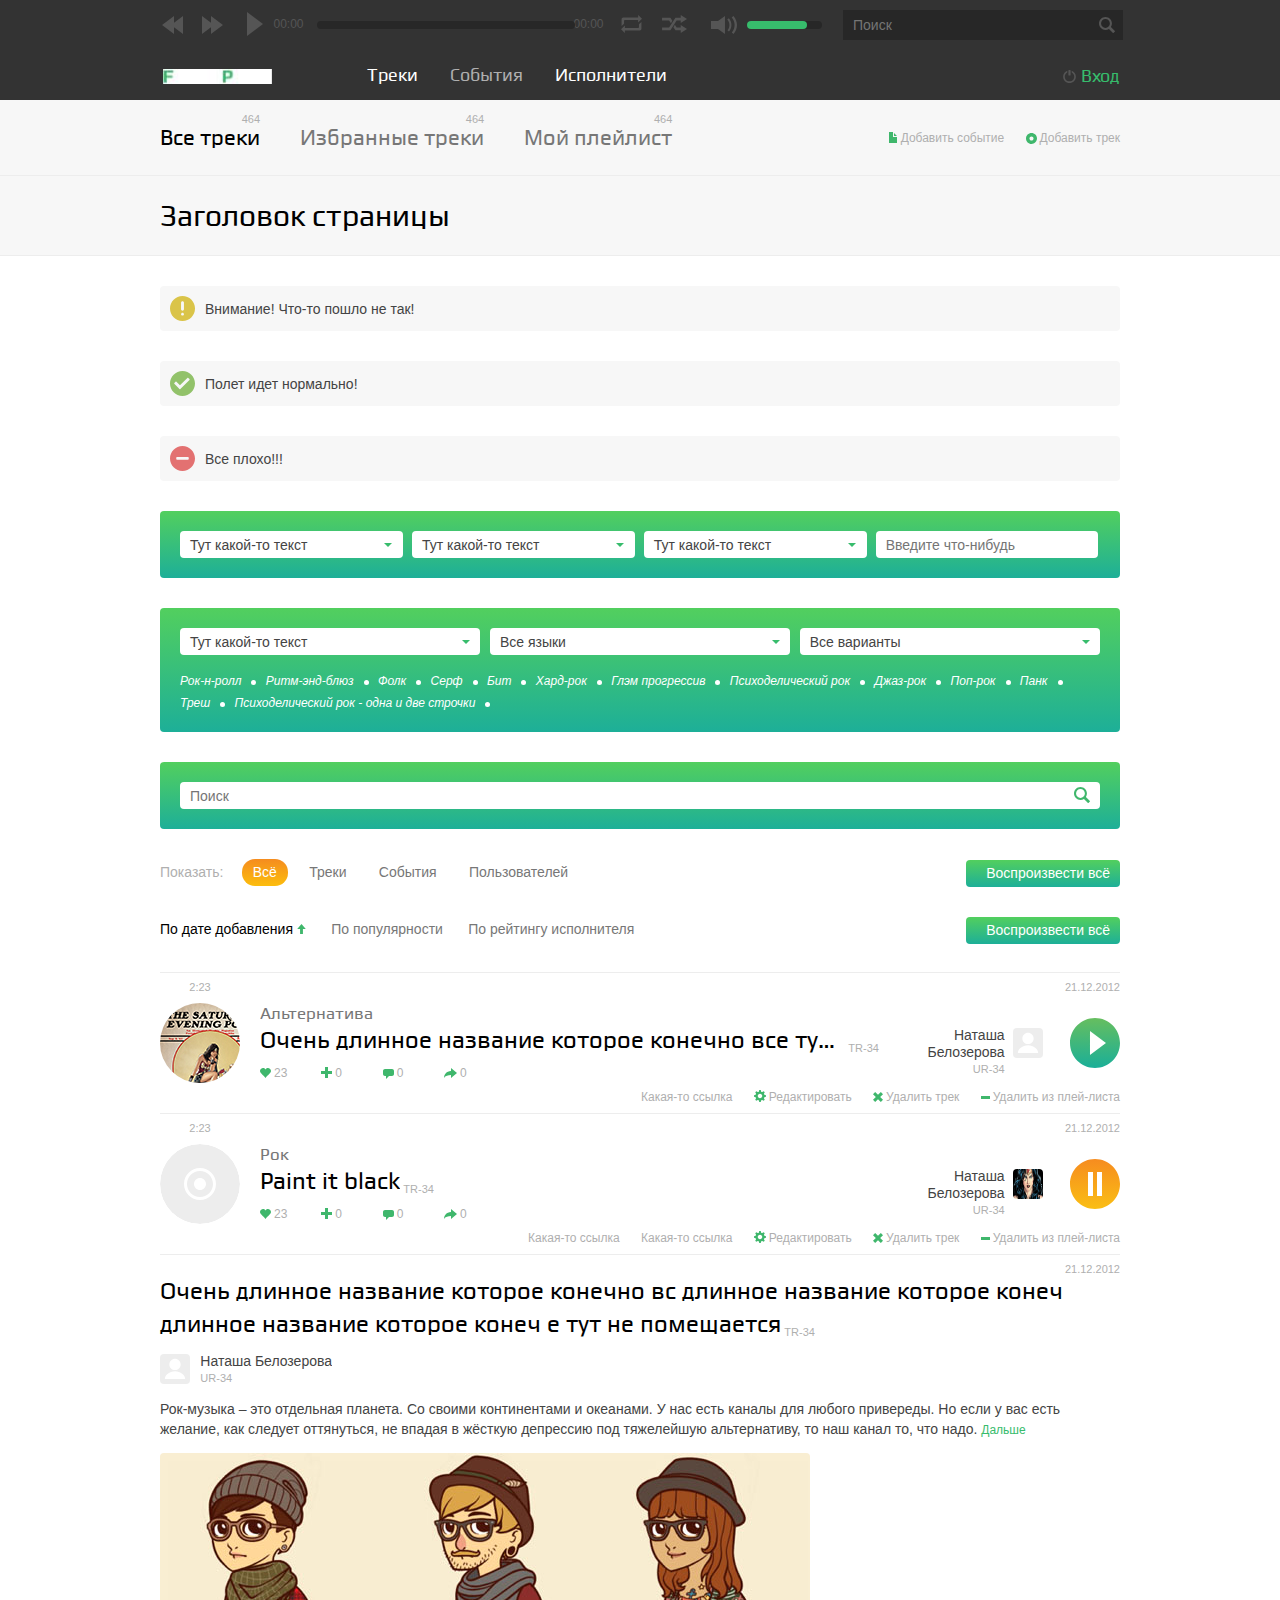
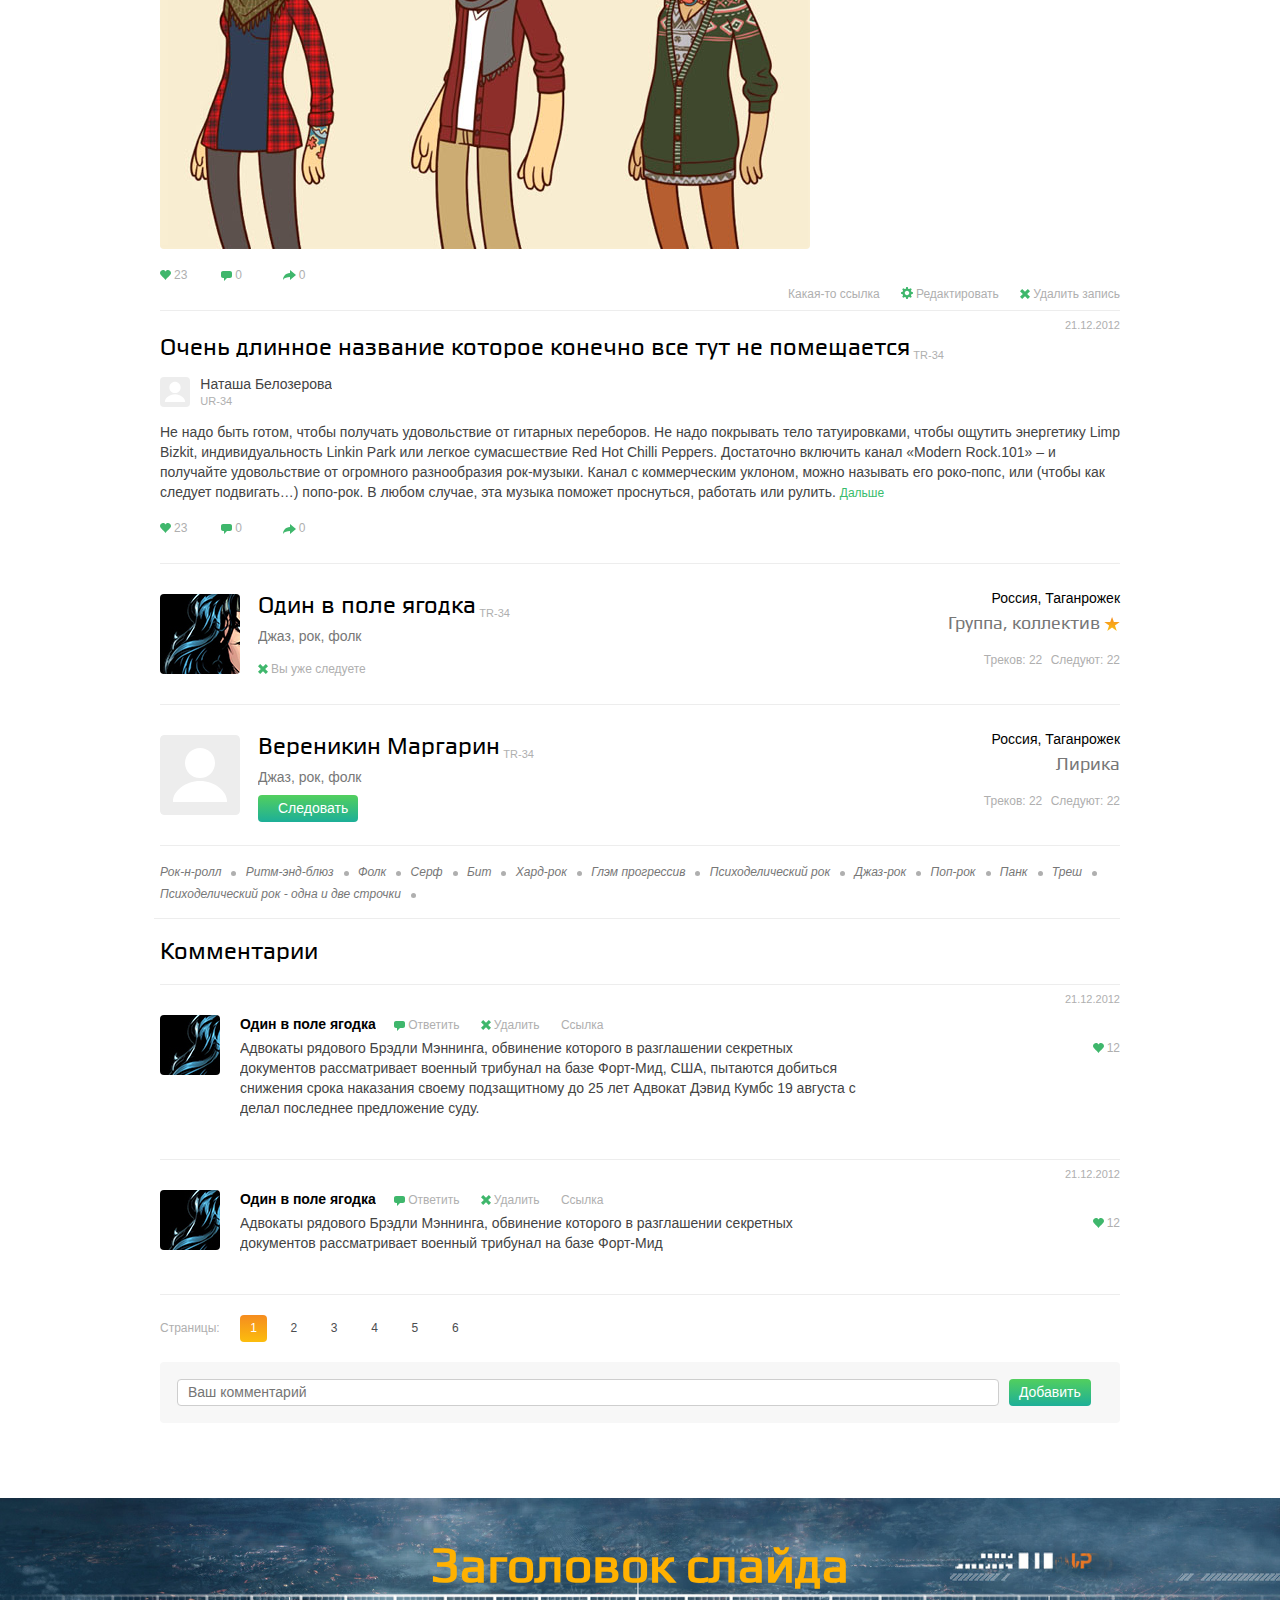
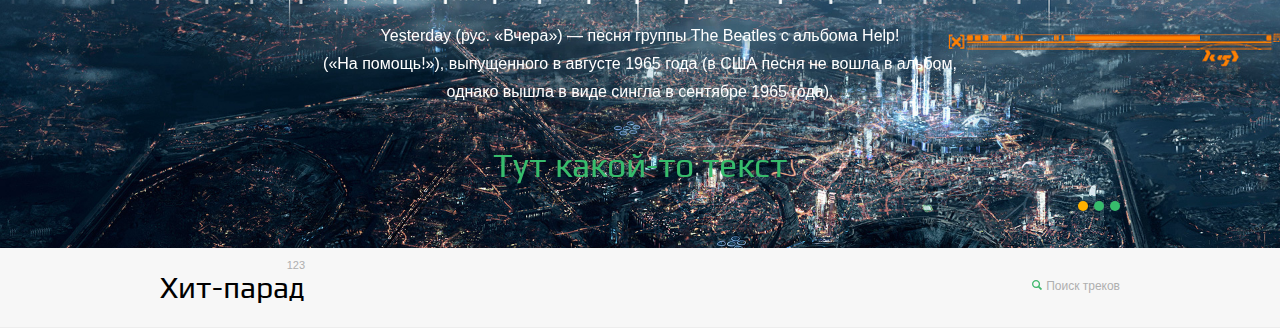
==== commit 769fff28: "st" ====
--- a/code/index.html
+++ b/code/index.html
@@ -35,7 +35,7 @@
 	    $('input[type="checkbox"]').styler();
 
 	    $('audio').mediaelementplayer({
-		audioWidth: 370
+		audioWidth: 382
 	    });
 
 
--- a/code/css/styles.css
+++ b/code/css/styles.css
@@ -285,7 +285,7 @@
   background-image: url(../images/icons/add_post.svg);
   background-size: 8px 11px ;
   height: 14px;
-  width: 8px;
+  width: 9px;
 }
 .ico_add-track {
   background-image: url(../images/icons/add_track.svg);
@@ -339,8 +339,8 @@
   height: 16px;
   width: 16px;
   position: absolute;
-  top: 7px;
-  right: 8px;
+  top: 5px;
+  right: 10px;
 }
 .ico_search-post {
   background-image: url(../images/icons/top_search_post.svg);
@@ -560,7 +560,7 @@
 }
 .field_type_text {
   background: #ffffff;
-  height: 16px;
+  height: 15px;
   padding: 6px 10px 6px 10px;
   -webkit-border-radius: 4px;
   -moz-border-radius: 4px;
@@ -691,14 +691,14 @@
   height: 100%;
   line-height: 26px;
   display: inline-block;
-  padding: 0 12px;
+  padding: 0 10px;
   vertical-align: top;
   text-decoration: none;
 }
 .btn .ico {
   position: absolute;
   top: 8px;
-  left: 10px;
+  left: 8px;
 }
 @-moz-document url-prefix() {
   input[type="submit"],
@@ -707,7 +707,7 @@
   }
 }
 .btn_icon .btn__in {
-  padding-left: 25px;
+  padding-left: 20px;
 }
 /* buttons > */
 /* form standard < */
@@ -751,6 +751,9 @@
   margin: 0;
   vertical-align: top;
 }
+.form-fields_inline .form-fields__item:first-child {
+  margin: 0;
+}
 .form-fields_3columns {
   white-space: nowrap;
 }
@@ -769,7 +772,7 @@
 }
 .form-fields_4columns .form-fields__item {
   margin-left: 6px;
-  width: 223px;
+  width: 222px;
 }
 .form-fields_4columns .field_type_text {
   width: 202px;
@@ -840,7 +843,7 @@
 }
 .fixed-top .search {
   position: absolute;
-  right: 0;
+  right: -3px;
   top: 10px;
 }
 .fixed-top .field_search {
@@ -893,7 +896,7 @@
 }
 .logo {
   float: left;
-  margin: 19px 34px 0 0;
+  margin: 19px 40px 0 0;
 }
 .logo img {
   display: block;
@@ -978,7 +981,7 @@
 .action-menu__item {
   display: inline-block;
   vertical-align: top;
-  margin-left: 15px;
+  margin-left: 18px;
 }
 .action-menu__item:first-child {
   margin: 0;
@@ -1014,10 +1017,10 @@
   float: left;
   margin-top: 14px;
   font-size: 18px;
-  line-height: 25px;
+  line-height: 21px;
 }
 .main-nav .menu__item {
-  margin-right: 30px;
+  margin-right: 27px;
 }
 .main-nav .link {
   color: #fff;
@@ -1027,10 +1030,10 @@
 }
 .sub-nav {
   font-size: 22px;
-  line-height: 42px;
+  line-height: 41px;
 }
 .sub-nav .menu__item {
-  margin-right: 36px;
+  margin-right: 34px;
 }
 .sub-nav .link {
   color: #777;
@@ -1039,26 +1042,26 @@
   color: #000;
 }
 .sub-nav sub {
-  top: -3px;
+  top: -4px;
 }
 /* menu < */
 /* section_page-header < */
 .section_page-header {
   background: #f7f7f7;
   border-bottom: 1px solid #ededed;
-  padding: 17px 0 21px;
+  padding: 17px 0 17px;
 }
 .section_page-header .action-menu {
   position: absolute;
   right: 0;
-  top: 15px;
+  top: 11px;
   text-align: right;
 }
 .page-title {
   color: #000000;
   font-family: 'playregular', Verdana, sans-serif;
   font-size: 30px;
-  line-height: 42px;
+  line-height: 45px;
   display: inline-block;
   vertical-align: top;
   position: relative;
@@ -1080,13 +1083,13 @@
 .information-message__text {
   font-size: 14px;
   overflow: hidden;
-  padding-top: 3px;
+  padding-top: 4px;
 }
 /* information-message > */
 /* view-settings < */
 .view-settings {
   position: relative;
-  min-height: 30px;
+  min-height: 27px;
   margin-bottom: 30px;
 }
 .view-settings .view-settings__label {
@@ -1101,7 +1104,7 @@
   vertical-align: middle;
 }
 .view-settings .view-settings-list__item {
-  margin-right: 12px;
+  margin-right: 7px;
   display: inline-block;
   font-size: 14px;
   vertical-align: middle;
@@ -1110,7 +1113,7 @@
   color: #777777;
   font-size: 14px;
   display: inline-block;
-  padding: 0 10px;
+  padding: 0 11px;
   text-decoration: none;
   vertical-align: top;
   height: 27px;
@@ -1127,7 +1130,7 @@
   cursor: default;
 }
 .view-settings_filter .active {
-  padding: 0 10px;
+  padding: 0 11px;
   color: #fff;
   display: inline-block;
   vertical-align: top;
@@ -1299,7 +1302,6 @@
   margin: 0;
 }
 .search-panel .tags-list {
-  margin-top: 15px;
   margin-bottom: 0;
   border: 0;
   padding-bottom: 0;
@@ -1315,11 +1317,12 @@
 .tags-list {
   margin-top: 13px;
   padding-bottom: 15px;
+  margin-left: -6px;
   border-bottom: 1px solid #EDEDED;
 }
 .tags-list__item {
   display: inline-block;
-  padding-right: 14px;
+  padding-right: 15px;
   margin-left: 6px;
   margin-top: 5px;
   position: relative;
@@ -1330,7 +1333,7 @@
   background: #afafaf;
   content: "";
   position: absolute;
-  right: -1px;
+  right: 0;
   width: 5px;
   height: 5px;
   -webkit-border-radius: 50%;
@@ -1354,9 +1357,8 @@
   padding: 30px 0;
 }
 .element-footer {
-  padding-top: 5px;
   height: 25px;
-  bottom: 0;
+  bottom: 1px;
   position: absolute;
   width: 100%;
 }
@@ -1371,14 +1373,14 @@
   font-family: 'playregular', Verdana, sans-serif;
   color: #777777;
   display: block;
-  font-size: 18px;
-  line-height: 20px;
+  font-size: 17px;
+  line-height: 21px;
 }
 .element__name {
   font-family: 'playregular', Verdana, sans-serif;
   color: #000;
   font-size: 24px;
-  line-height: 28px;
+  line-height: 33px;
   vertical-align: top;
   max-width: 585px;
   text-overflow: ellipsis;
@@ -1390,7 +1392,7 @@
   display: inline-block;
 }
 .element__title {
-  margin-bottom: 10px;
+  margin-bottom: 6px;
 }
 .element__title .sub-info {
   line-height: 17px;
@@ -1399,13 +1401,14 @@
 .sub-info_date {
   position: absolute;
   right: 0;
-  top: 5px;
+  top: 7px;
 }
 .userbox {
   display: block;
 }
 .userbox .user__img {
   height: 30px;
+  margin-right: 7px;
   overflow: hidden;
   display: inline-block;
   vertical-align: top;
@@ -1454,7 +1457,7 @@
 }
 .sub-info_track-time {
   position: absolute;
-  top: 5px;
+  top: 7px;
   width: 80px;
   text-align: center;
   left: 0;
@@ -1495,6 +1498,7 @@
 }
 .post-box {
   padding-top: 20px;
+  padding-bottom: 24px;
   height: auto;
 }
 .post-box .element__name {
@@ -1504,11 +1508,11 @@
 }
 .post-box .userbox {
   margin-bottom: 15px;
-  margin-top: 15px;
+  margin-top: 13px;
 }
 .post-box .post-content {
   font-size: 14px;
-  margin-bottom: 10px;
+  margin-bottom: 16px;
 }
 .post-box .link_more {
   font-size: 12px;
@@ -1523,7 +1527,7 @@
   float: left;
   width: 80px;
   height: 80px;
-  margin-right: 20px;
+  margin-right: 18px;
   overflow: hidden;
   -webkit-border-radius: 4px;
   -moz-border-radius: 4px;
--- a/code/css/mediaelementplayer.css
+++ b/code/css/mediaelementplayer.css
@@ -1,6 +1,6 @@
 .mejs-container {
 	position: relative;
-	padding-top:15px;
+	padding-top:12px;
 	font-family: Helvetica, Arial;
 	text-align: left;
 	vertical-align: top;
@@ -98,7 +98,7 @@
 	margin: 0;
 	padding: 0;
 	bottom: 0;
-	left: 0;		
+	left: 0;
 	height: 30px;
 	width: 100%;
 }
@@ -109,7 +109,7 @@
 	float: left;
 	margin: 0;
 	padding: 0;
-	width: 26px;
+	width: 30px;
 	height: 26px;
 	font-size: 11px;
 	line-height: 11px;
@@ -117,15 +117,15 @@
 	border: 0;
 }
 
-.mejs-controls .mejs-button button, 
+.mejs-controls .mejs-button button,
 .additonal-controls button {
 	cursor: pointer;
 	display: block;
 	font-size: 0;
 	line-height: 0;
-	text-decoration: none;	
-	padding: 0;
-	position: absolute;	
+	text-decoration: none;
+	padding: 0;
+	position: absolute;
 }
 
 .additonal-controls {
@@ -134,42 +134,40 @@
 }
 
 .btn-back {
-    top:2px;
+    top:1px;
     left:2px;
 }
 .btn-forward{
-    top:2px;
-    left:40px;
+    top:1px;
+    left:42px;
 }
 .btn-repeat {
-    top:2px;
-    left:460px;
+    top:0px;
+    left:461px;
 }
 .btn-shuffle {
-    top:2px;
-    left:500px;
+    top:0px;
+    left:502px;
 }
 /* End: CONTROL BAR */
 
 /* Start: Time (Current / Duration) */
 .mejs-container .mejs-controls .mejs-time {
-	color: #555555;
-	font-size: 12px;
-	display: block;
-	height: 17px;
-	width: auto;
-	padding: 7px 0 0 0 ;
-	width:33px;
-	
-	overflow: hidden;
-	text-align: center;
-	-moz-box-sizing: content-box;
-	-webkit-box-sizing: content-box;
-	box-sizing: content-box;
+    color: #555555;
+    display: block;
+    font-size: 12px;
+    height: 17px;
+    overflow: hidden;
+    padding: 7px 0 0 0;
+    text-align: center;
+    width: 37px;
+    -moz-box-sizing: content-box;
+    -webkit-box-sizing: content-box;
+    box-sizing: content-box;
 }
 
 .mejs-container .mejs-controls .mejs-time span {
-	
+
 }
 /* End: Time (Current / Duration) */
 
@@ -185,6 +183,8 @@
     background-size:16px 24px;
     height:24px;
     width:16px;
+    top:0;
+    left:7px;
 }
 
 .mejs-controls .mejs-pause button {
@@ -205,7 +205,7 @@
 /* Start: Progress Bar */
 .mejs-controls div.mejs-time-rail {
 	direction: ltr;
-	width: 200px;
+	width: 263px !important;
 	padding-top: 5px;
 }
 
@@ -334,13 +334,13 @@
 
 /* Start: Mute/Volume */
 .mejs-controls .mejs-volume-button {
-    left:465px;
-    top:3px;
+    left:471px;
+    top:4px;
     position: absolute !important;
 }
 
 .mejs-controls .mejs-mute button {
-	
+
     background-image: url(../images/icons/top_sound.svg);
     background-size:26px 18px;
     height:18px;
@@ -429,7 +429,7 @@
 	height: 26px;
 	width: 75px;
 	position: absolute;
-	left:498px;
+	left:507px;
 }
 
 .mejs-controls .mejs-horizontal-volume-slider .mejs-horizontal-volume-total {
@@ -443,8 +443,8 @@
 	font-size: 1px;
 	-webkit-border-radius: 4px;
 	-moz-border-radius: 4px;
-	border-radius: 4px;	
-	background: #272727;	
+	border-radius: 4px;
+	background: #272727;
 }
 
 .mejs-controls .mejs-horizontal-volume-slider .mejs-horizontal-volume-current {
@@ -458,7 +458,7 @@
 	font-size: 1px;
 	-webkit-border-radius: 4px;
 	-moz-border-radius: 4px;
-	border-radius: 4px;	
+	border-radius: 4px;
 	background: #37bc6c;
 }
 
@@ -555,8 +555,8 @@
 	background: -moz-linear-gradient(top, rgba(50,50,50,0.7), rgba(0,0,0,0.7));
 	background: -o-linear-gradient(top, rgba(50,50,50,0.7), rgba(0,0,0,0.7));
 	background: -ms-linear-gradient(top, rgba(50,50,50,0.7), rgba(0,0,0,0.7));
-	background: linear-gradient(rgba(50,50,50,0.7), rgba(0,0,0,0.7)); 
-	filter: progid:DXImageTransform.Microsoft.Gradient(GradientType=0, startColorstr=#323232,endColorstr=#000000);		
+	background: linear-gradient(rgba(50,50,50,0.7), rgba(0,0,0,0.7));
+	filter: progid:DXImageTransform.Microsoft.Gradient(GradientType=0, startColorstr=#323232,endColorstr=#000000);
 	overflow: hidden;
 	border: 0;
 }
@@ -584,7 +584,7 @@
 	background: -o-linear-gradient(top, rgba(102,102,102,0.7), rgba(50,50,50,0.6));
 	background: -ms-linear-gradient(top, rgba(102,102,102,0.7), rgba(50,50,50,0.6));
 	background: linear-gradient(rgba(102,102,102,0.7), rgba(50,50,50,0.6));
-	filter: progid:DXImageTransform.Microsoft.Gradient(GradientType=0, startColorstr=#666666,endColorstr=#323232);		
+	filter: progid:DXImageTransform.Microsoft.Gradient(GradientType=0, startColorstr=#666666,endColorstr=#323232);
 }
 
 .mejs-chapters .mejs-chapter .mejs-chapter-block .ch-title {
@@ -705,7 +705,7 @@
 	height: 1px;
 	font-size: 0;
 	margin: 5px 6px;
-	background: #333;	
+	background: #333;
 }
 
 .mejs-contextmenu .mejs-contextmenu-item {
@@ -713,7 +713,7 @@
 	font-size: 12px;
 	padding: 4px 6px;
 	cursor: pointer;
-	color: #333;	
+	color: #333;
 }
 .mejs-contextmenu .mejs-contextmenu-item:hover {
 	background: #2C7C91;
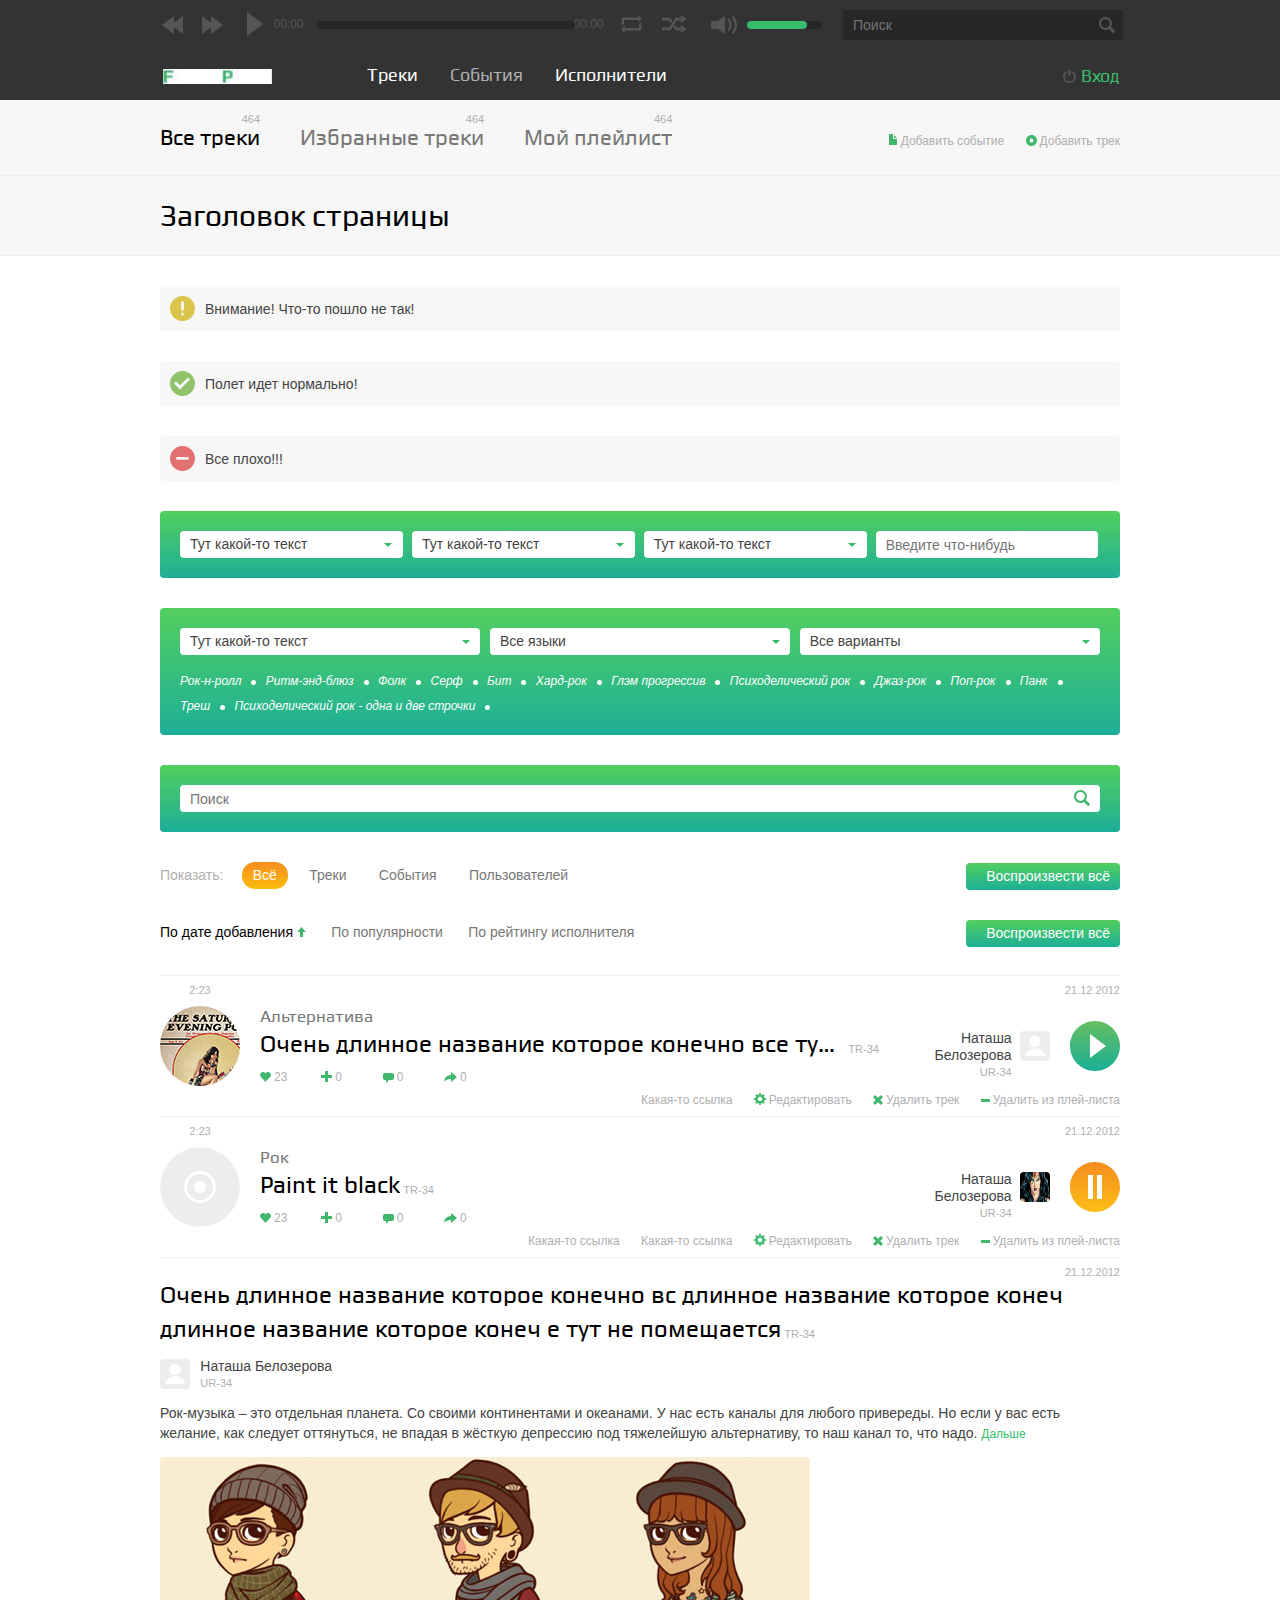
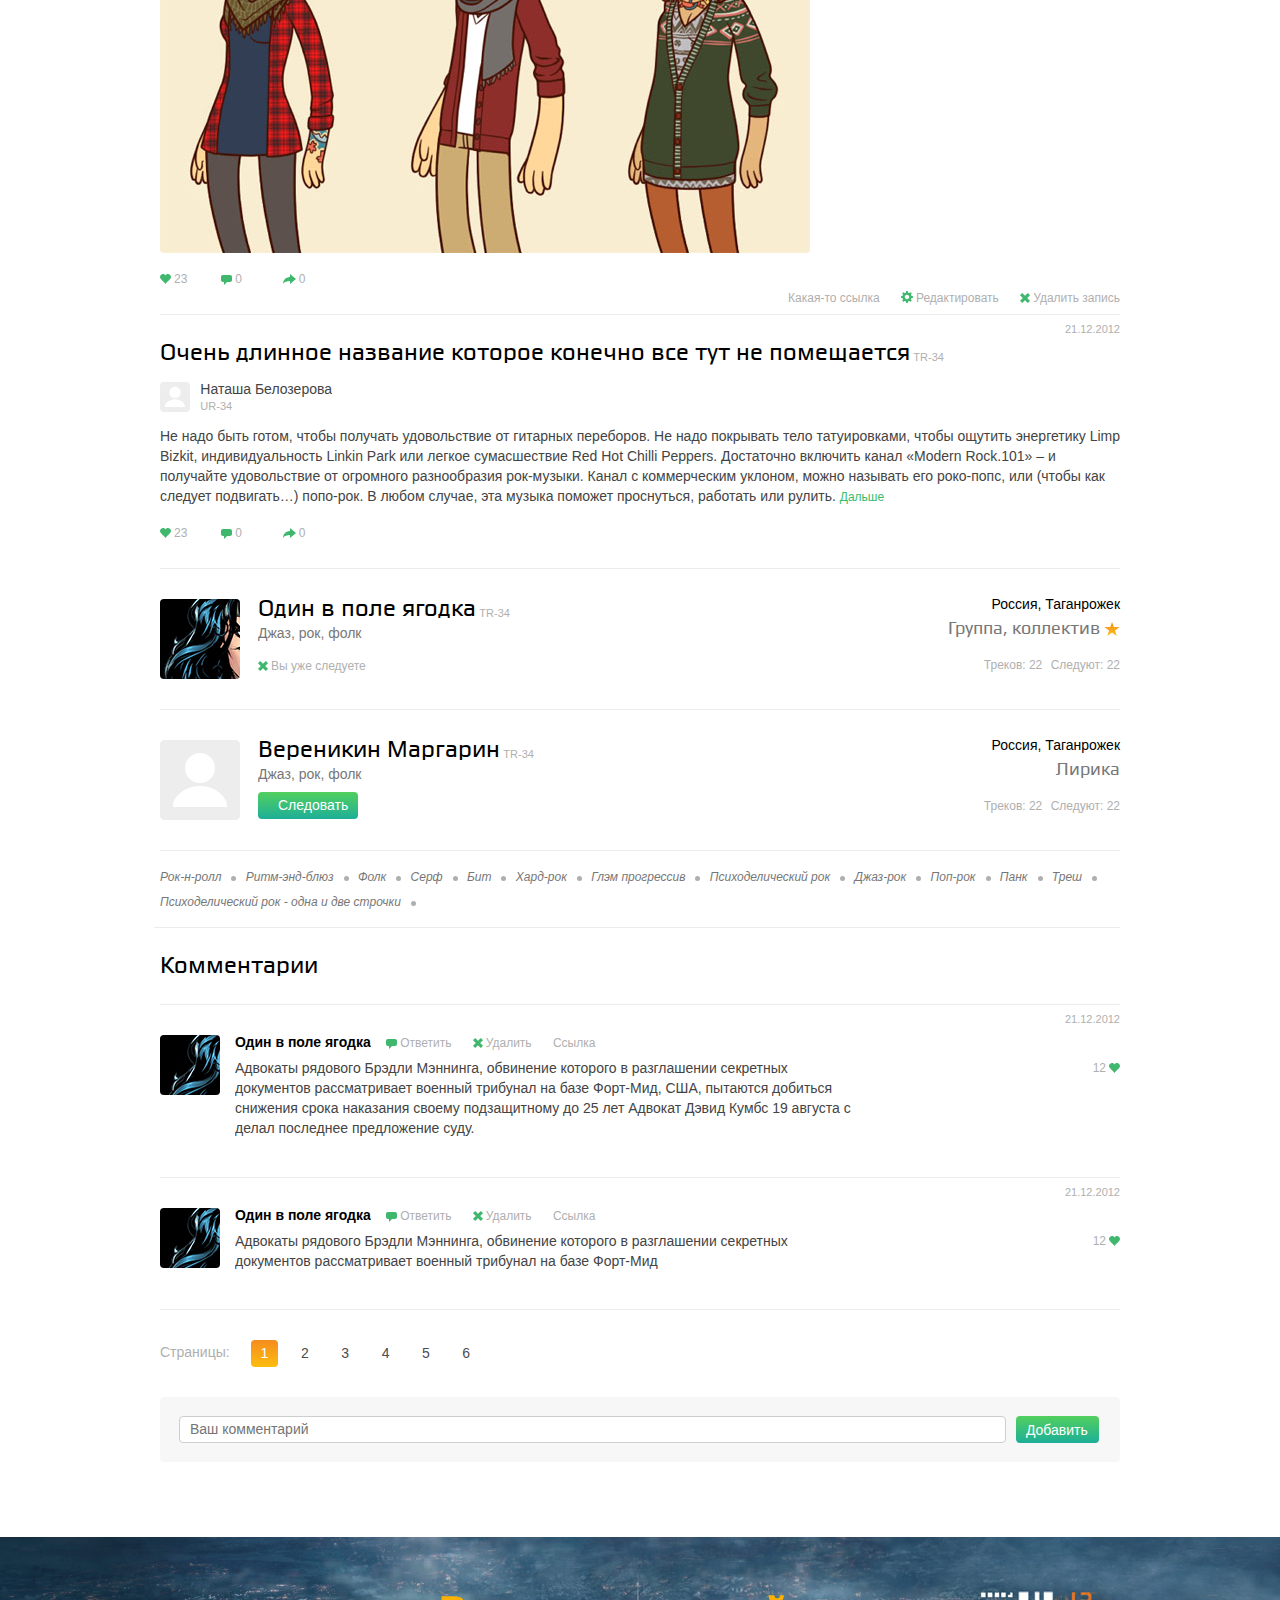
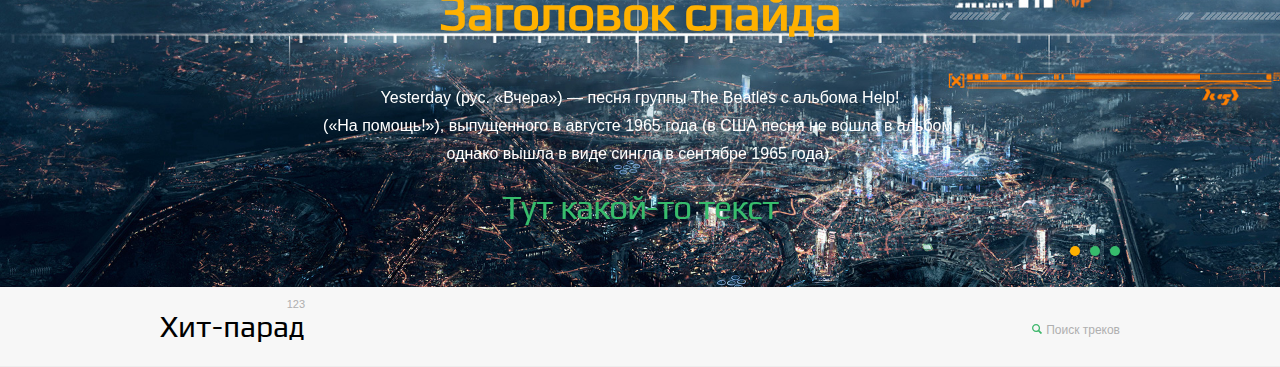
==== commit f61f7d33: "fix styles" ====
--- a/code/index.html
+++ b/code/index.html
@@ -811,7 +811,7 @@
 					делал последнее предложение суду.
 				    </div>
 				    <ul class="action-menu action-menu_likes">
-					<li class="action-menu__item"><a href="javascript://" class="link link_icon"><i class="ico ico_users-likes"></i>12</a></li>
+					<li class="action-menu__item"><a href="javascript://" class="link link_icon">12<i class="ico ico_users-likes"></i></a></li>
 				    </ul>
 
 				</div>
@@ -845,7 +845,7 @@
 					документов рассматривает военный трибунал на базе Форт-Мид
 				    </div>
 				    <ul class="action-menu action-menu_likes">
-					<li class="action-menu__item"><a href="javascript://" class="link link_icon"><i class="ico ico_users-likes"></i>12</a></li>
+					<li class="action-menu__item"><a href="javascript://" class="link link_icon">12<i class="ico ico_users-likes"></i></a></li>
 				    </ul>
 
 				</div>
--- a/code/css/styles.css
+++ b/code/css/styles.css
@@ -562,6 +562,7 @@
   background: #ffffff;
   height: 15px;
   padding: 6px 10px 6px 10px;
+  line-height: 14px;
   -webkit-border-radius: 4px;
   -moz-border-radius: 4px;
   border-radius: 4px;
@@ -589,7 +590,7 @@
 /* checkbox < */
 .field-box_chbox {
   position: relative;
-  padding-left: 23px;
+  padding-left: 21px;
   line-height: 14px;
 }
 .jq-checkbox {
@@ -621,7 +622,7 @@
   z-index: 20;
 }
 .selectbox__dropdown .checkbox-list {
-  padding: 18px 20px;
+  padding: 19px 20px;
 }
 .checkbox-list__item {
   margin-top: 18px;
@@ -804,8 +805,8 @@
   color: #000;
   font-size: 24px;
   line-height: 28px;
-  margin-top: 18px;
-  padding-bottom: 20px;
+  margin-top: 23px;
+  padding-bottom: 26px;
 }
 sub {
   color: #afafaf;
@@ -940,8 +941,11 @@
 .auth .auth__action {
   display: inline-block;
   vertical-align: top;
-  margin-left: 15px;
+  margin-left: 20px;
   letter-spacing: normal;
+}
+.auth .auth__action .user__img {
+  margin-right: 0;
 }
 .auth .link_login {
   font-family: 'playregular', Verdana, sans-serif;
@@ -953,6 +957,9 @@
 }
 .auth .link_user-messages {
   font-size: 11px;
+  margin-right: -16px;
+  margin-top: 2px;
+  line-height: 10px;
 }
 .auth .link_user-messages .ico {
   vertical-align: top;
@@ -1052,10 +1059,11 @@
   padding: 17px 0 17px;
 }
 .section_page-header .action-menu {
+  margin-top: -7px;
   position: absolute;
   right: 0;
-  top: 11px;
   text-align: right;
+  top: 50%;
 }
 .page-title {
   color: #000000;
@@ -1199,7 +1207,7 @@
   z-index: 1;
 }
 .slidesjs-pagination {
-  bottom: 30px;
+  bottom: 24px;
   left: 50%;
   margin-left: -480px;
   position: absolute;
@@ -1209,7 +1217,7 @@
 }
 .slidesjs-pagination-item {
   display: inline-block;
-  margin-left: 6px;
+  margin-left: 10px;
   vertical-align: top;
 }
 .slidesjs-pagination-item a {
@@ -1233,7 +1241,8 @@
   font-family: 'playregular', Verdana, sans-serif;
   display: block;
   line-height: 54px;
-  margin: 40px auto 30px;
+  letter-spacing: -1px;
+  margin: 49px auto 44px;
   position: relative;
   text-align: center;
   width: 960px;
@@ -1254,6 +1263,7 @@
   color: #37bc6c;
   font-size: 34px;
   line-height: 38px;
+  margin-top: 20px;
 }
 /* banner > */
 /* search-panel < */
@@ -1315,8 +1325,8 @@
 /* search-panel > */
 /* tags-list < */
 .tags-list {
-  margin-top: 13px;
-  padding-bottom: 15px;
+  margin-top: 10px;
+  padding-bottom: 16px;
   margin-left: -6px;
   border-bottom: 1px solid #EDEDED;
 }
@@ -1324,7 +1334,7 @@
   display: inline-block;
   padding-right: 15px;
   margin-left: 6px;
-  margin-top: 5px;
+  margin-top: 8px;
   position: relative;
   vertical-align: top;
   white-space: nowrap;
@@ -1380,7 +1390,7 @@
   font-family: 'playregular', Verdana, sans-serif;
   color: #000;
   font-size: 24px;
-  line-height: 33px;
+  line-height: 34px;
   vertical-align: top;
   max-width: 585px;
   text-overflow: ellipsis;
@@ -1395,7 +1405,7 @@
   margin-bottom: 6px;
 }
 .element__title .sub-info {
-  line-height: 17px;
+  line-height: 24px;
   vertical-align: bottom;
 }
 .sub-info_date {
@@ -1446,7 +1456,7 @@
 }
 .track-box .userbox {
   position: absolute;
-  right: 70px;
+  right: 63px;
   top: 55px;
 }
 .track-box .user__info {
@@ -1507,12 +1517,13 @@
   display: inline;
 }
 .post-box .userbox {
-  margin-bottom: 15px;
+  margin-bottom: 13px;
   margin-top: 13px;
 }
 .post-box .post-content {
   font-size: 14px;
   margin-bottom: 16px;
+  line-height: 20px;
 }
 .post-box .link_more {
   font-size: 12px;
@@ -1539,8 +1550,8 @@
   min-width: 80px;
 }
 .profile-box .element__title {
-  margin-bottom: 5px;
-  margin-top: -5px;
+  margin-bottom: -1px;
+  margin-top: -8px;
 }
 .profile-box .element__info {
   max-width: 730px;
@@ -1566,6 +1577,7 @@
 .user-location {
   font-size: 14px;
   display: block;
+  line-height: 20px;
   color: #000;
 }
 .user-group {
@@ -1597,7 +1609,7 @@
   float: left;
   width: 60px;
   height: 60px;
-  margin-right: 20px;
+  margin-right: 15px;
   overflow: hidden;
   -webkit-border-radius: 4px;
   -moz-border-radius: 4px;
@@ -1623,21 +1635,27 @@
 .comment-box .action-menu {
   display: inline-block;
   vertical-align: top;
-  margin-left: 15px;
+  margin-left: 12px;
 }
 .comment-box .element__info {
+  margin-left: 75px;
+  margin-top: -2px;
   max-width: 830px;
-  padding-bottom: 10px;
+  overflow: hidden;
+  padding-bottom: 8px;
 }
 .comment-box .comment__text {
   font-size: 14px;
-  margin-top: 3px;
+  margin-top: 5px;
   overflow: hidden;
 }
 .action-menu_likes {
   position: absolute;
   top: 53px;
   right: 0;
+}
+.action-menu_likes .ico {
+  margin: -2px 0 0 3px;
 }
 .users-img-list {
   text-align: right;
@@ -1660,23 +1678,23 @@
 /* comments > */
 /* pagination < */
 .section__pagination {
-  margin: 20px 0;
+  margin: 30px 0;
 }
 .pagination__label {
   color: #afafaf;
-  font-size: 12px;
+  font-size: 14px;
   left: 0;
   position: absolute;
-  top: 5px;
+  top: 3px;
 }
 .pager {
-  margin: 0 0 0 70px;
+  margin: 0 0 0 81px;
   padding: 0;
 }
 .pager-item,
 .pager-current {
   display: inline-block;
-  font-size: 12px;
+  font-size: 14px;
   height: 27px;
   width: 27px;
   text-align: center;
@@ -1733,7 +1751,7 @@
 .comment-panel {
   background: #f7f7f7;
   margin-bottom: 30px;
-  padding: 17px;
+  padding: 19px;
   -webkit-border-radius: 4px;
   -moz-border-radius: 4px;
   border-radius: 4px;
@@ -1743,17 +1761,20 @@
   padding-top: 4px;
   padding-bottom: 5px;
   margin-right: 6px;
-  width: 800px;
+  width: 805px;
+}
+.comment-panel .btn {
+  width: 83px;
 }
 /* add comment < */
 /* current-track < */
 .current-track {
   background: #272727;
-  padding: 7px 10px 0 50px;
+  padding: 10px 10px 0 50px;
   position: absolute;
   top: 48px;
   left: 152px;
-  height: 43px;
+  height: 42px;
   overflow: hidden;
   width: 350px;
   z-index: 100;
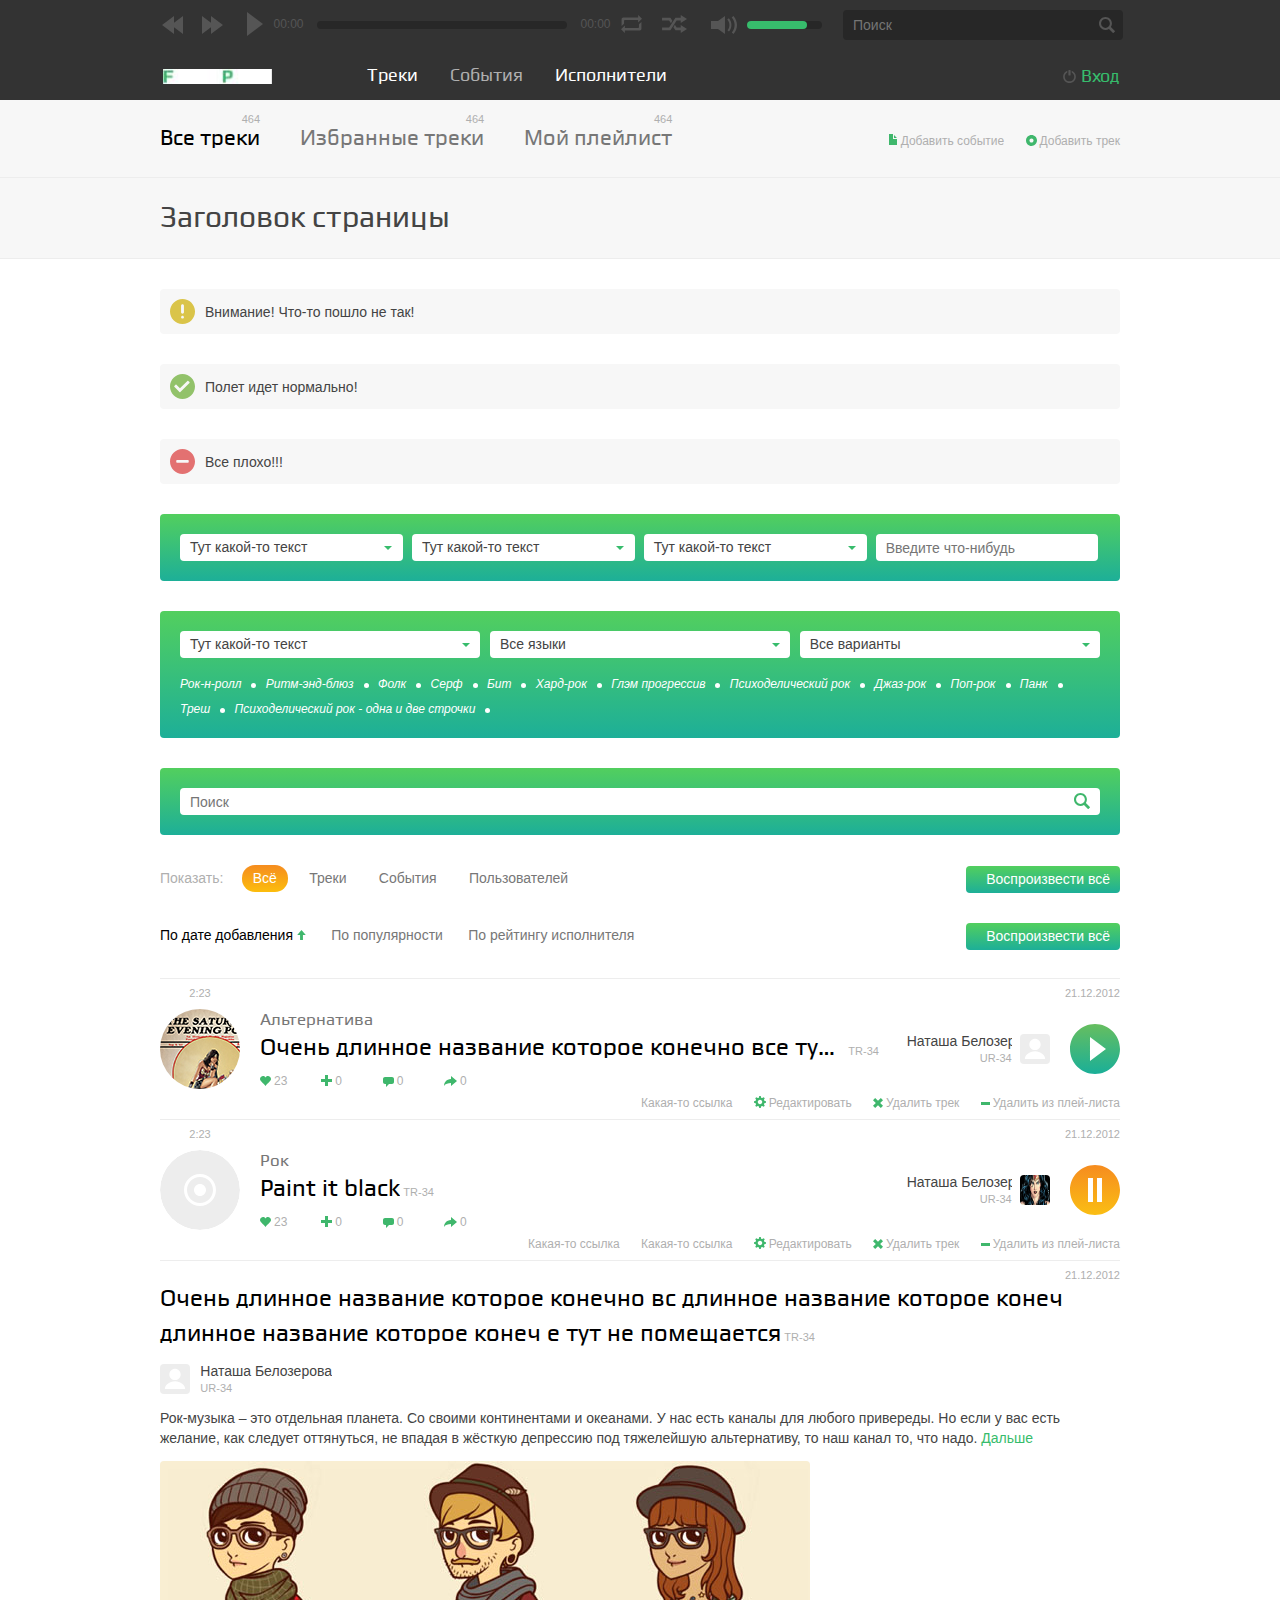
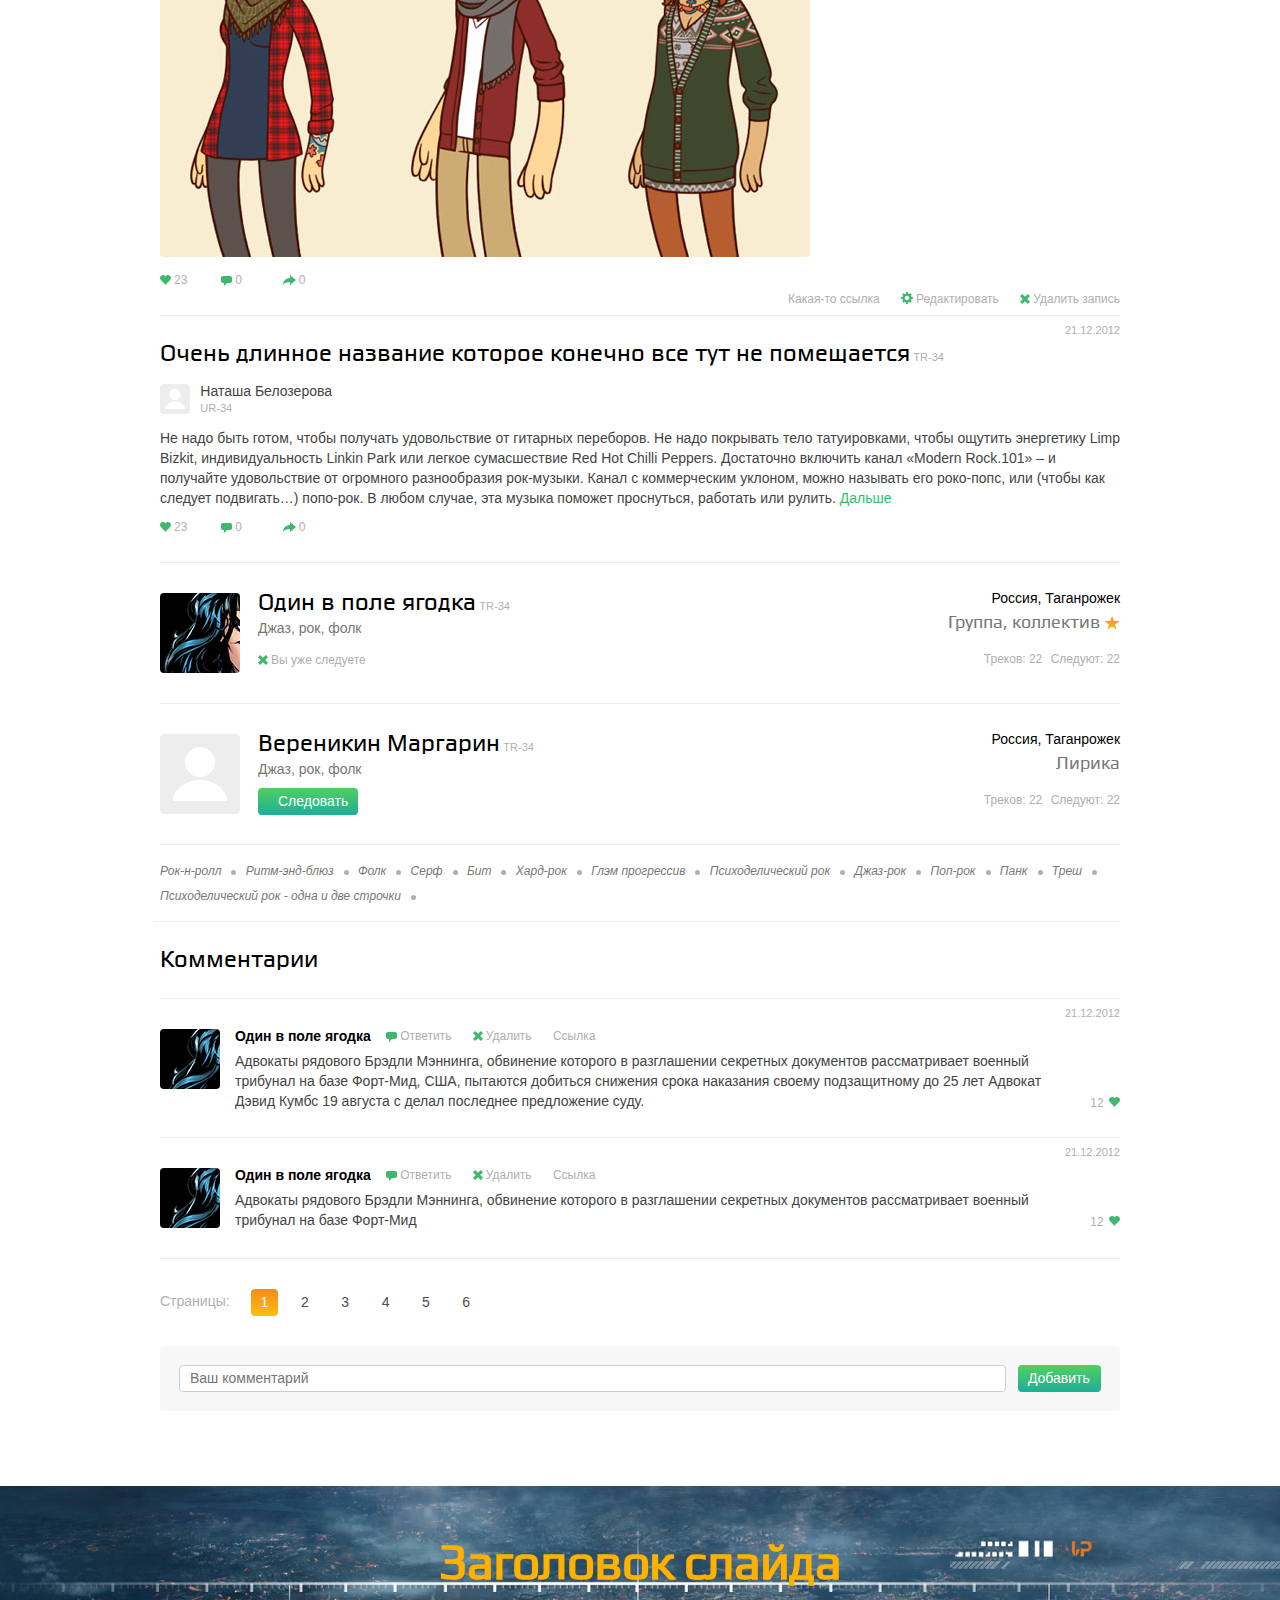
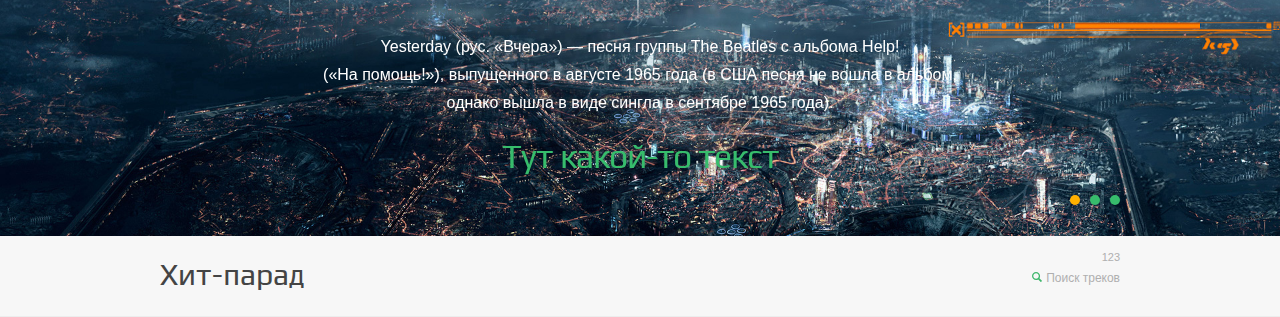
==== commit 6aa9b4d9: "все!" ====
--- a/code/index.html
+++ b/code/index.html
@@ -20,6 +20,8 @@
     <script src="js/jquery.slides.min.js"></script>
     <script src="js/jquery.formstyler.min.js"></script>
     <script src="js/mediaelement-and-player.min.js"></script>
+    <script src="js/svgeezy.js"></script>
+
 
     <script>
 	$(function() {
@@ -35,7 +37,7 @@
 	    $('input[type="checkbox"]').styler();
 
 	    $('audio').mediaelementplayer({
-		audioWidth: 382
+		audioWidth: 374
 	    });
 
 
@@ -72,6 +74,8 @@
 	    $('.action-menu_likes').click(function() {
 		$(this).parents('.element-box').find('.users-img-list').fadeToggle();
 	    });
+
+	    svgeezy.init('ico', 'png');
 
 	});
     </script>
@@ -106,7 +110,7 @@
 		<form class="form from_search">
 		    <div class="field-box field-box_icon">
 			<input class="field field_search" type="text" placeholder="Поиск" />
-			<i class="ico ico_search-top"></i>
+			<input type="submit" class="ico ico_search-top" />
 		    </div>
 		</form>
 		<div class="search-results">
@@ -133,7 +137,7 @@
     <header class="header section"> <!-- header -->
 	<div class="section__in">
 
-	    <div class="logo"><img src="images/logo.svg" alt="Flowplay" title="Flowplay" width="115" height="15"/></div>
+	    <a href="#" class="logo"><img src="images/logo.svg" alt="Flowplay" title="Flowplay" width="115" height="15"/></a>
 	    <nav class="main-nav">
 		<ul class="menu">
 		    <li class="menu__item">
@@ -522,7 +526,7 @@
 			<form class="form from_search">
 			    <div class="field-box field-box_icon">
 				<input type="text" class="field field_type_text field_search" placeholder="Поиск" />
-				<i class="ico ico_search-panel"></i>
+				<input type="submit" class="ico ico_search-panel" />
 			    </div>
 			</form>
 		    </div>
@@ -810,8 +814,8 @@
 					снижения срока наказания своему подзащитному до 25 лет Адвокат Дэвид Кумбс 19 августа с
 					делал последнее предложение суду.
 				    </div>
-				    <ul class="action-menu action-menu_likes">
-					<li class="action-menu__item"><a href="javascript://" class="link link_icon">12<i class="ico ico_users-likes"></i></a></li>
+				     <ul class="action-menu action-menu_likes">
+					<li class="action-menu__item"><a href="javascript://" class="link link_icon">12 <i class="ico ico_users-likes"></i></a></li>
 				    </ul>
 
 				</div>
@@ -844,8 +848,8 @@
 					Адвокаты рядового Брэдли Мэннинга, обвинение которого в разглашении секретных
 					документов рассматривает военный трибунал на базе Форт-Мид
 				    </div>
-				    <ul class="action-menu action-menu_likes">
-					<li class="action-menu__item"><a href="javascript://" class="link link_icon">12<i class="ico ico_users-likes"></i></a></li>
+				     <ul class="action-menu action-menu_likes">
+					<li class="action-menu__item"><a href="javascript://" class="link link_icon">12 <i class="ico ico_users-likes"></i></a></li>
 				    </ul>
 
 				</div>
--- a/code/css/styles.css
+++ b/code/css/styles.css
@@ -181,9 +181,6 @@
   background: linear-gradient(to bottom, #f58c1f 0%, #fcbd0d 100%);
   /* W3C */
 
-  filter: progid:DXImageTransform.Microsoft.gradient(startColorstr='#f58c1f', endColorstr='#fcbd0d', GradientType=0);
-  /* IE6-8 */
-
 }
 .green-gradient {
   background: #52cf5e;
@@ -210,12 +207,6 @@
   background: linear-gradient(to bottom, #52cf5e 0%, #1daf98 100%);
   /* W3C */
 
-  filter: progid:DXImageTransform.Microsoft.gradient(startColorstr='#52cf5e', endColorstr='#1daf98', GradientType=0);
-  /* IE6-8 */
-
-}
-.link_icon {
-  text-decoration: none;
 }
 /* constants > */
 /* content styles < */
@@ -244,13 +235,23 @@
 .text-content img {
   margin: 10px 10px 10px 0;
 }
+.text-content p {
+  font-size: 14px;
+  margin-bottom: 20px;
+  line-height: 21px;
+}
+.link_icon {
+  text-decoration: none;
+}
 /* content styles > */
 /* clearing > */
 .clearfix:after,
 .section:after,
 .section__in:after,
 .information-message:after,
-.element-box:after {
+.element-box:after,
+.track-box:after,
+.thumbnails:after {
   content: "";
   clear: both;
   display: block;
@@ -301,19 +302,21 @@
 }
 .ico_message_attention {
   background-image: url(../images/icons/info_attention.svg);
-  background-size: 25px 25px;
   height: 25px;
   width: 25px;
 }
 .ico_message_success {
   background-image: url(../images/icons/info_ok.svg);
-  background-size: 25px 25px;
   height: 25px;
   width: 25px;
 }
 .ico_message_error {
   background-image: url(../images/icons/info_error.svg);
-  background-size: 25px 25px;
+  height: 25px;
+  width: 25px;
+}
+.ico_message_info {
+  background-image: url(../images/icons/help.svg);
   height: 25px;
   width: 25px;
 }
@@ -395,7 +398,7 @@
 }
 .ico_delete {
   background-image: url(../images/icons/delete.svg);
-  background-size: 10px 10px;
+  background-size: cover;
   height: 10px;
   width: 10px;
   margin-top: -2px;
@@ -508,6 +511,49 @@
   background-size: 12px 10px;
   height: 10px;
   width: 12px;
+}
+.ico_arrow-down {
+  background-image: url(../images/icons/sort_down.svg);
+  background-size: 9px 10px;
+  height: 12px;
+  width: 9px;
+}
+.ico_bell {
+  background-image: url(../images/icons/claim.svg);
+  background-size: 11px 12px;
+  height: 12px;
+  width: 11px;
+  margin-top: -2px;
+}
+.ico_user {
+  background-image: url(../images/icons/user.svg);
+  background-size: 11px 11px;
+  height: 11px;
+  width: 11px;
+  margin-top: -3px;
+}
+.ico_envelope-white {
+  background-image: url(../images/icons/button_mail.svg);
+  background-size: 12px 10px;
+  height: 10px;
+  width: 12px;
+}
+.ico_messages {
+  background-image: url(../images/icons/mail.svg);
+  background-size: 12px 10px;
+  height: 10px;
+  width: 12px;
+  margin-top: -2px;
+}
+.ico_listenter {
+  background-image: url(../images/icons/user_1.svg);
+  height: 169px;
+  width: 190px;
+}
+.ico_performer {
+  background-image: url(../images/icons/user_2.svg);
+  height: 169px;
+  width: 87px;
 }
 form,
 input,
@@ -585,6 +631,9 @@
   border-width: 1px;
   padding: 7px 6px 7px 11px;
   position: relative;
+  -webkit-border-radius: 4px;
+  -moz-border-radius: 4px;
+  border-radius: 4px;
 }
 /* custom-field < */
 /* checkbox < */
@@ -592,17 +641,26 @@
   position: relative;
   padding-left: 21px;
   line-height: 14px;
+  font-size: 14px;
+}
+.field-box_radio {
+  position: relative;
+  padding-left: 21px;
+  line-height: 14px;
+  font-size: 14px;
 }
 .jq-checkbox {
-  background: url(../images/forms.png) no-repeat 0 0;
-  width: 13px;
-  height: 13px;
+  background: #fff;
+  width: 11px;
+  height: 11px;
+  border: 1px solid #cecece;
   left: 0;
   top: 1px;
   position: absolute;
 }
 .jq-checkbox.checked {
-  background: url(../images/forms.png) no-repeat 0 -14px;
+  background: #ffffff url(../images/icons/check.svg) no-repeat 50% 50%;
+  background-size: 9px 7px;
 }
 /* selectbox < */
 .selectbox {
@@ -679,9 +737,6 @@
   background: linear-gradient(to bottom, #52cf5e 0%, #1daf98 100%);
   /* W3C */
 
-  filter: progid:DXImageTransform.Microsoft.gradient(startColorstr='#52cf5e', endColorstr='#1daf98', GradientType=0);
-  /* IE6-8 */
-
   -webkit-border-radius: 4px;
   -moz-border-radius: 4px;
   border-radius: 4px;
@@ -707,44 +762,129 @@
     padding-bottom: 3px !important;
   }
 }
+input[type="submit"],
+input[type="button"] {
+  cursor: pointer;
+}
 .btn_icon .btn__in {
   padding-left: 20px;
 }
+.btn_huge {
+  height: 65px;
+  font-size: 31px;
+  text-align: center;
+  font-family: 'playregular', Verdana, sans-serif;
+  -webkit-border-radius: 10px;
+  -moz-border-radius: 10px;
+  border-radius: 10px;
+}
+.btn_huge .btn__in {
+  line-height: 59px;
+  padding: 0 25px;
+}
+.btnset_right {
+  margin-left: 0 !important;
+  text-align: right;
+}
+.btnset_center {
+  margin-left: 0 !important;
+  text-align: center;
+}
+.btn_reg {
+  margin-top: 30px;
+  text-align: center;
+  width: 365px;
+}
 /* buttons > */
 /* form standard < */
+.form_standard .form-fields__item {
+  margin-bottom: 25px;
+}
+.form_standard .form-fields_inline .form-fields__item {
+  margin-left: 8px;
+}
 .form_standard .field-label {
-  display: inline-block;
-  vertical-align: middle;
-  text-align: right;
-  width: 180px;
-  font-size: 13px;
-}
-.form_standard .field {
-  width: 275px;
-}
+  color: #000;
+  display: block;
+  font-size: 14px;
+  margin-bottom: 7px;
+  margin-top: -3px;
+}
+.form_standard .field-label .not-required {
+  color: #CECECE;
+}
+.form_standard .field-box_radio {
+  font-size: 12px;
+}
+.form_standard .field_type_textarea,
+.form_standard .field_type_text,
 .form_standard .field_type_select {
-  width: 299px;
+  border: 1px solid #cecece;
+  width: 458px;
+  padding-top: 5px;
+  padding-bottom: 5px;
+}
+.form_standard .field_type_textarea-message {
+  height: 127px;
+}
+.form_standard .field_state_warning {
+  border-color: #e0cd62;
+}
+.form_standard .field_state_error {
+  border-color: #df9696;
+}
+.form_standard .field_state_success {
+  border-color: #a5cf84;
 }
 .form_standard .btnset {
   margin-top: 20px;
   margin-left: 201px;
 }
-.form_standard .field_type_text,
-.form_standard .field_type_textarea {
-  border: 1px solid #cecece;
-}
-.fieldset-title {
-  font-size: 30px;
-  text-transform: uppercase;
-  line-height: 36px;
-  margin-bottom: 10px;
-  color: #2C8193;
-}
-.hint {
-  font-size: 12px;
+.form_standard .btnset-text {
+  float: left;
+  line-height: 26px;
   font-style: italic;
-  line-height: 20px;
-  display: block;
+}
+.form_standard .field_day {
+  width: 30px;
+}
+.form_standard .field_mounth {
+  width: 80px;
+}
+.form_standard .field_year {
+  width: 52px;
+}
+.form-section {
+  border-bottom: 1px solid #ededed;
+  margin-bottom: 25px;
+  padding-bottom: 28px;
+}
+.form-section .form-fields__item:last-child {
+  margin-bottom: 0;
+}
+.form-fields + .form-section__title {
+  margin-top: 20px;
+  margin-bottom: 0;
+}
+.form-section__title + .uploaded-files {
+  margin-top: 5px;
+}
+.form-section__title {
+  font-size: 18px;
+  display: block;
+  line-height: 24px;
+  margin-bottom: 24px;
+  color: #afafaf;
+}
+.field-error {
+  left: 501px;
+  position: absolute;
+  top: 14px;
+  width: 460px;
+}
+.field-error .information-message .information-message__text {
+  color: #afafaf;
+  font-style: normal;
 }
 /* form standard > */
 .form-fields_inline .form-fields__item {
@@ -780,6 +920,112 @@
 }
 .form-fields_4columns .field-box_icon .field {
   width: 178px;
+}
+/* custom select < */
+.jq-selectbox.field_type_select {
+  padding: 5px 10px;
+  height: 15px;
+}
+.jq-selectbox__select-text {
+  text-overflow: ellipsis;
+  -o-text-overflow: ellipsis;
+  -ms-text-overflow: ellipsis;
+  white-space: nowrap;
+  overflow: hidden;
+  display: block;
+}
+.jq-selectbox__trigger {
+  border-color: #37bc6c transparent transparent;
+  border-style: solid;
+  border-width: 4px 4px 0;
+  height: 0;
+  position: absolute;
+  right: 10px;
+  top: 12px;
+  width: 0;
+}
+.jq-selectbox__dropdown {
+  background: #fff;
+  box-shadow: 0 0 5px 1px rgba(0, 0, 0, 0.3);
+  top: 37px;
+  left: 0;
+  position: absolute;
+  -webkit-border-radius: 4px;
+  -moz-border-radius: 4px;
+  border-radius: 4px;
+  width: 100%;
+  z-index: 200;
+}
+.jq-selectbox__dropdown ul {
+  padding: 10px 0;
+  position: relative;
+  z-index: 100;
+}
+.jq-selectbox__dropdown li {
+  cursor: pointer;
+  font-size: 14px;
+  line-height: 16px;
+  padding: 3px 10px;
+}
+.jq-selectbox__dropdown li:hover,
+.jq-selectbox__dropdown li.sel,
+.jq-selectbox__dropdown li.selected {
+  background: #37bc6c;
+  color: #fff;
+}
+/* custom select > */
+.jq-radio.field_type_radio {
+  border: 1px solid #cecece;
+  height: 11px;
+  left: 0;
+  top: 0;
+  position: absolute;
+  width: 11px;
+  -webkit-border-radius: 6px;
+  -moz-border-radius: 6px;
+  border-radius: 6px;
+}
+.jq-radio.field_type_radio.checked div {
+  background: #37bc6c;
+  height: 5px;
+  margin: 3px 0 0 3px;
+  width: 5px;
+  -webkit-border-radius: 3px;
+  -moz-border-radius: 3px;
+  border-radius: 3px;
+}
+.jq-file.field_type_file {
+  position: relative;
+  height: 27px;
+  width: 348px;
+  margin-right: 8px;
+}
+.jq-file__browse {
+  background: none repeat scroll 0 0 #FFFFFF;
+  border: 1px solid #CECECE;
+  -webkit-border-radius: 4px;
+  -moz-border-radius: 4px;
+  border-radius: 4px;
+  height: 15px;
+  line-height: 14px;
+  padding: 5px 10px;
+  width: 326px;
+  z-index: 10;
+}
+.jq-file__name {
+  background: none repeat scroll 0 0 #FFFFFF;
+  left: 10px;
+  position: absolute;
+  top: 6px;
+  text-overflow: ellipsis;
+  -o-text-overflow: ellipsis;
+  -ms-text-overflow: ellipsis;
+  white-space: nowrap;
+  overflow: hidden;
+  display: block;
+  width: 360px;
+  width: 90%;
+  z-index: 20;
 }
 /* layout < */
 body {
@@ -839,7 +1085,7 @@
   background: #333333;
   height: 50px;
   position: fixed;
-  z-index: 51;
+  z-index: 101;
   width: 100%;
 }
 .fixed-top .search {
@@ -852,6 +1098,9 @@
   color: #fff;
   padding: 7px 35px 7px 10px;
   width: 235px;
+  -webkit-border-radius: 4px;
+  -moz-border-radius: 4px;
+  border-radius: 4px;
 }
 .fixed-top .search-results {
   background: #272727;
@@ -957,13 +1206,13 @@
 }
 .auth .link_user-messages {
   font-size: 11px;
-  margin-right: -16px;
-  margin-top: 2px;
   line-height: 10px;
+  margin-right: -15px;
+  margin-top: 1px;
 }
 .auth .link_user-messages .ico {
   vertical-align: top;
-  margin-left: 3px;
+  margin-left: 4px;
   line-height: 11px;
 }
 .userpic {
@@ -1037,7 +1286,7 @@
 }
 .sub-nav {
   font-size: 22px;
-  line-height: 41px;
+  line-height: 33px;
 }
 .sub-nav .menu__item {
   margin-right: 34px;
@@ -1049,14 +1298,14 @@
   color: #000;
 }
 .sub-nav sub {
-  top: -4px;
+  top: -8px;
 }
 /* menu < */
 /* section_page-header < */
 .section_page-header {
   background: #f7f7f7;
   border-bottom: 1px solid #ededed;
-  padding: 17px 0 17px;
+  padding: 21px 0 23px;
 }
 .section_page-header .action-menu {
   margin-top: -7px;
@@ -1066,18 +1315,21 @@
   top: 50%;
 }
 .page-title {
-  color: #000000;
   font-family: 'playregular', Verdana, sans-serif;
   font-size: 30px;
-  line-height: 45px;
+  line-height: 36px;
   display: inline-block;
   vertical-align: top;
-  position: relative;
+}
+.page-title .sub-info {
+  line-height: 24px;
+  vertical-align: bottom;
 }
 /* section_page-header > */
 /* information-message < */
 .information-message {
   background: #f7f7f7;
+  display: block;
   margin-bottom: 30px;
   padding: 10px;
   -webkit-border-radius: 4px;
@@ -1085,13 +1337,43 @@
   border-radius: 4px;
 }
 .information-message .ico {
+  background-position: 50% 50%;
+  background-size: cover;
+  height: 25px;
+  width: 25px;
   float: left;
   margin-right: 10px;
 }
 .information-message__text {
+  display: block;
   font-size: 14px;
   overflow: hidden;
   padding-top: 4px;
+}
+.information-message_hint {
+  background: none;
+  margin: 0;
+  padding: 10px 0 0 0;
+  width: 480px;
+}
+.information-message_hint .information-message__text {
+  color: #444444;
+  font-style: italic;
+  font-size: 12px;
+  padding-top: 5px;
+}
+.information-message__text .field-box {
+  display: block;
+  font-style: normal;
+  font-size: 14px;
+  margin-top: 6px;
+}
+.information-message_note {
+  background: none;
+  border-bottom: 1px solid #EDEDED;
+  border-top: 1px solid #EDEDED;
+  padding: 30px 0 23px;
+  line-height: 21px;
 }
 /* information-message > */
 /* view-settings < */
@@ -1166,9 +1448,6 @@
   background: linear-gradient(to bottom, #f58c1f 0%, #fcbd0d 100%);
   /* W3C */
 
-  filter: progid:DXImageTransform.Microsoft.gradient(startColorstr='#f58c1f', endColorstr='#fcbd0d', GradientType=0);
-  /* IE6-8 */
-
   -webkit-border-radius: 13px;
   -moz-border-radius: 13px;
   border-radius: 13px;
@@ -1181,7 +1460,6 @@
 }
 .view-settings_sort .active {
   color: #000;
-  cursor: default;
 }
 /* view-settings > */
 /* banner < */
@@ -1294,9 +1572,6 @@
   background: linear-gradient(to bottom, #52cf5e 0%, #1daf98 100%);
   /* W3C */
 
-  filter: progid:DXImageTransform.Microsoft.gradient(startColorstr='#52cf5e', endColorstr='#1daf98', GradientType=0);
-  /* IE6-8 */
-
   -webkit-border-radius: 4px;
   -moz-border-radius: 4px;
   border-radius: 4px;
@@ -1390,7 +1665,7 @@
   font-family: 'playregular', Verdana, sans-serif;
   color: #000;
   font-size: 24px;
-  line-height: 34px;
+  line-height: 35px;
   vertical-align: top;
   max-width: 585px;
   text-overflow: ellipsis;
@@ -1405,8 +1680,17 @@
   margin-bottom: 6px;
 }
 .element__title .sub-info {
-  line-height: 24px;
+  line-height: 27px;
   vertical-align: bottom;
+}
+@-moz-document url-prefix() {
+  .element__title .sub-info {
+    line-height: 26px;
+  }
+  .page-title .sub-info {
+    line-height: 21px;
+    vertical-align: bottom;
+  }
 }
 .sub-info_date {
   position: absolute;
@@ -1442,6 +1726,7 @@
   color: #444444;
   font-size: 14px;
   line-height: 15px;
+  white-space: nowrap;
 }
 .userbox .sub-info {
   display: block;
@@ -1453,6 +1738,11 @@
 /* tracks  < */
 .tracks-list__item {
   margin-top: -1px;
+}
+.track-box {
+  position: relative;
+  border-bottom: 1px solid #EDEDED;
+  padding-bottom: 30px;
 }
 .track-box .userbox {
   position: absolute;
@@ -1497,7 +1787,21 @@
 .posts-list__item {
   margin-top: -1px;
 }
-.posts-list__item .post-promo-img {
+.posts-list__item .post-box {
+  padding-top: 20px;
+}
+.post-box {
+  border-bottom: 1px solid #EDEDED;
+  padding-bottom: 24px;
+  height: auto;
+  position: relative;
+}
+.post-box .profile-box {
+  border-bottom: 1px solid #EDEDED;
+  margin-bottom: 25px;
+  padding-bottom: 29px;
+}
+.post-box .post-promo-img {
   display: block;
   max-width: 960px;
   margin-top: 13px;
@@ -1506,11 +1810,6 @@
   -moz-border-radius: 4px;
   border-radius: 4px;
 }
-.post-box {
-  padding-top: 20px;
-  padding-bottom: 24px;
-  height: auto;
-}
 .post-box .element__name {
   max-width: 965px;
   white-space: normal;
@@ -1522,12 +1821,15 @@
 }
 .post-box .post-content {
   font-size: 14px;
-  margin-bottom: 16px;
+  margin-bottom: 9px;
   line-height: 20px;
 }
 .post-box .link_more {
-  font-size: 12px;
   text-decoration: none;
+}
+.section__in > .post-box .sub-info_date,
+.section__in > .track-box .sub-info_date {
+  top: -23px;
 }
 /* posts > */
 /* users < */
@@ -1556,8 +1858,11 @@
 .profile-box .element__info {
   max-width: 730px;
 }
+.profile-box .element__info .action-menu {
+  margin-top: -1px;
+}
 .profile-box .element__info .btn {
-  margin-top: -5px;
+  margin-top: -4px;
 }
 .user-genres {
   color: #777777;
@@ -1636,13 +1941,16 @@
   display: inline-block;
   vertical-align: top;
   margin-left: 12px;
+  margin-top: -1px;
 }
 .comment-box .element__info {
   margin-left: 75px;
   margin-top: -2px;
-  max-width: 830px;
-  overflow: hidden;
-  padding-bottom: 8px;
+  margin-bottom: -5px;
+  max-width: 815px;
+  width: 815px;
+  overflow: visible;
+  position: relative;
 }
 .comment-box .comment__text {
   font-size: 14px;
@@ -1650,16 +1958,17 @@
   overflow: hidden;
 }
 .action-menu_likes {
-  position: absolute;
-  top: 53px;
-  right: 0;
+  bottom: -2px;
+  position: absolute;
+  right: -70px;
 }
 .action-menu_likes .ico {
-  margin: -2px 0 0 3px;
+  margin: -3px 0px 0 2px;
 }
 .users-img-list {
   text-align: right;
   display: none;
+  padding-top: 20px;
 }
 .users-img-list .user__img {
   height: 30px;
@@ -1737,9 +2046,6 @@
   background: linear-gradient(to bottom, #f58c1f 0%, #fcbd0d 100%);
   /* W3C */
 
-  filter: progid:DXImageTransform.Microsoft.gradient(startColorstr='#f58c1f', endColorstr='#fcbd0d', GradientType=0);
-  /* IE6-8 */
-
   color: #FFFFFF;
   cursor: default;
   -webkit-border-radius: 4px;
@@ -1748,19 +2054,34 @@
 }
 /* pagination > */
 /* add comment < */
-.comment-panel {
+.panel {
   background: #f7f7f7;
-  margin-bottom: 30px;
+  margin: 30px 0;
   padding: 19px;
   -webkit-border-radius: 4px;
   -moz-border-radius: 4px;
   border-radius: 4px;
 }
+.panel .field_type_textarea {
+  padding-top: 4px;
+  padding-bottom: 5px;
+}
+.comment-panel {
+  background: #f7f7f7;
+  margin: 30px 0;
+  padding: 19px;
+  -webkit-border-radius: 4px;
+  -moz-border-radius: 4px;
+  border-radius: 4px;
+}
+.comment-panel .field_type_textarea {
+  padding-top: 4px;
+  padding-bottom: 5px;
+}
 .comment-panel .field_type_textarea {
   height: 16px;
   padding-top: 4px;
   padding-bottom: 5px;
-  margin-right: 6px;
   width: 805px;
 }
 .comment-panel .btn {
@@ -1778,14 +2099,15 @@
   overflow: hidden;
   width: 350px;
   z-index: 100;
-  -webkit-border-radius: 4px 4px 0 0;
-  -moz-border-radius: 4px 4px 0 0;
-  border-radius: 4px 4px 0 0;
+  -webkit-border-radius: 4px;
+  -moz-border-radius: 4px;
+  border-radius: 4px;
 }
 .current-track .ico_disk {
   position: absolute;
   left: 10px;
   top: 10px;
+  opacity: 0.8;
 }
 .current-track .current-track__name {
   color: #fff;
@@ -1794,11 +2116,338 @@
   -ms-text-overflow: ellipsis;
   white-space: nowrap;
   overflow: hidden;
-  display: block;
   font-size: 14px;
   line-height: 16px;
   font-weight: normal;
+  text-decoration: none;
+  display: block;
   width: 350px;
 }
+.uploaded-files {
+  margin-top: 27px;
+}
+.uploaded-files .file {
+  display: inline-block;
+  vertical-align: middle;
+  margin-right: 7px;
+}
+.uploaded-files .file .user__img {
+  width: 80px;
+  height: 80px;
+  overflow: hidden;
+  display: block;
+  -webkit-border-radius: 4px;
+  -moz-border-radius: 4px;
+  border-radius: 4px;
+}
+.uploaded-files .file .user__img img {
+  display: block;
+  min-height: 80px;
+  min-width: 80px;
+}
+.uploaded-files .file .track__img {
+  margin: 0;
+}
+.uploaded-files .action-menu {
+  display: inline-block;
+  vertical-align: middle;
+}
+.uploaded-files .uploaded-files__item {
+  margin-bottom: 20px;
+}
+.uploaded-files .uploaded-files__item:last-child {
+  margin-bottom: 0;
+}
+.uploaded-files + .information-message {
+  margin-top: 10px;
+}
+.uploaded-files + .form-fields {
+  margin-top: 25px;
+}
 /* current-track > */
+/* view track < */
+.track-box_top {
+  padding-top: 18px;
+  padding-bottom: 3px;
+  border: 0;
+}
+.track-box_top .element__title {
+  margin-bottom: 7px;
+}
+.track-box_top .element__name {
+  font-size: 30px;
+  line-height: 36px;
+  max-width: 800px;
+}
+.track-box_top .sub-info {
+  line-height: 21px;
+  vertical-align: bottom;
+}
+.track-box_top .sub-info_track-time {
+  top: 3px;
+  text-align: left;
+}
+.track-box_top .element__genre {
+  display: inline;
+  margin-right: 17px;
+}
+.track-box_top .action-menu {
+  display: inline;
+  position: relative;
+  top: auto;
+  left: auto;
+  margin: 0;
+}
+.track-box_top .link_track-action {
+  top: 15px;
+}
+.track__img_full {
+  margin-right: 30px;
+  height: auto;
+  width: 280px;
+  -webkit-border-radius: 5px;
+  -moz-border-radius: 5px;
+  border-radius: 5px;
+}
+.track__img_full img {
+  min-width: 280px;
+  -webkit-border-radius: 5px;
+  -moz-border-radius: 5px;
+  border-radius: 5px;
+  height: auto;
+}
+.track-box .profile-box {
+  margin-bottom: 24px;
+}
+.track-box .profile-box .element__info {
+  width: 500px;
+}
+.track-box .track-info {
+  font-size: 14px;
+}
+/* view track < */
+/* user-messages < */
+.profile-box_top {
+  border-bottom: 1px solid #EDEDED;
+  margin-bottom: 20px;
+  padding-bottom: 29px;
+  padding-top: 9px;
+  position: relative;
+}
+.profile-box_top .element__info {
+  max-width: 1000px;
+  width: 860px;
+}
+.profile-box_top .element__info .action-menu {
+  position: relative;
+  vertical-align: top;
+  top: auto;
+  margin: 0 0 0 17px;
+  display: inline-block;
+}
+.profile-box_top .user-profile {
+  top: 5px;
+}
+.form_filter-messages .field_type_select {
+  width: 183px;
+}
+.form_filter-messages .action-menu {
+  margin-left: 7px;
+  margin-top: 3px;
+}
+.form_filter-messages .btn {
+  position: absolute;
+  right: 0;
+  top: 1px;
+}
+.form_message .field_type_textarea {
+  height: 32px;
+  width: 900px;
+}
+.form_message .form-fields__item {
+  margin-bottom: -10px;
+}
+.section_messages .section__title {
+  border-top: 1px solid #ededed;
+  padding-top: 23px;
+}
+.table {
+  border-top: 1px solid #ededed;
+  margin-bottom: 30px;
+  font-size: 14px;
+  color: #444444;
+  table-layout: fixed;
+  width: 100%;
+}
+.table .col-input {
+  width: 22px;
+}
+.table .col-theme {
+  width: 575px;
+}
+.table .col-users {
+  width: 180px;
+}
+.table .col-updates {
+  width: 180px;
+}
+.table td span {
+  color: #777777;
+}
+.table td,
+.table th {
+  border-bottom: 1px solid #ededed;
+  padding: 10px 10px 10px 0;
+}
+.table th,
+.table th .link {
+  color: #000;
+}
+.table_messages {
+  margin-bottom: 130px;
+}
+/* user-messages > */
+/* gallery < */
+.image-gallery {
+  float: left;
+  margin-right: 30px;
+  width: 280px;
+}
+.image-gallery img {
+  height: 280px;
+  width: 280px;
+  -webkit-border-radius: 4px;
+  -moz-border-radius: 4px;
+  border-radius: 4px;
+}
+.image-gallery__view {
+  height: 280px;
+  overflow: hidden;
+  width: 280px;
+  -webkit-border-radius: 4px;
+  -moz-border-radius: 4px;
+  border-radius: 4px;
+}
+.thumbnails {
+  margin-left: -20px;
+}
+.thumbnails__item {
+  height: 80px;
+  float: left;
+  margin: 20px 0 0 20px;
+  overflow: hidden;
+  width: 80px;
+  -webkit-border-radius: 4px;
+  -moz-border-radius: 4px;
+  border-radius: 4px;
+}
+.thumbnails__item img {
+  height: 80px;
+  width: 80px;
+  -webkit-border-radius: 4px;
+  -moz-border-radius: 4px;
+  border-radius: 4px;
+}
+/* gallery > */
+/* wall < */
+.section_wall {
+  overflow: hidden;
+}
+.section_wall .note:first-child {
+  margin-bottom: -5px;
+}
+.section_wall .field_type_textarea {
+  width: 590px;
+  height: 40px;
+}
+.section_wall .comment-box .element__info {
+  width: 503px;
+}
+/* wall > */
+/* popup < */
+.popup_contacts {
+  background: #fff;
+  width: 480px;
+  -webkit-border-radius: 4px;
+  -moz-border-radius: 4px;
+  border-radius: 4px;
+}
+.popup_contacts .element__name {
+  min-height: 35px;
+  padding: 10px 55px 10px 20px;
+  font-size: 22px;
+}
+.user-contact {
+  border-top: 1px solid #ececec;
+  overflow: hidden;
+  min-height: 35px;
+  padding: 10px 20px;
+  font-size: 14px;
+  font-weight: bold;
+}
+.user-contact .user-contact__title {
+  float: left;
+  color: #777777;
+  width: 125px;
+  line-height: 35px;
+}
+.user-contact .user-contact__value {
+  overflow: hidden;
+  line-height: 35px;
+}
+.note {
+  color: #444444;
+  font-size: 14px;
+  line-height: 20px;
+  margin-bottom: 15px;
+}
+/* popup > */
+/* login < */
+.form_login {
+  margin-bottom: 30px;
+  width: 480px;
+}
+/* login > */
+/* form_register <  */
+.form_register .form-fields {
+  margin: 0 0 25px 102px ;
+}
+.form_register .form-fields__item {
+  text-align: center;
+  width: 365px;
+}
+.form_register .field-box_radio {
+  display: inline-block;
+  vertical-align: top;
+  position: relative;
+  font-family: 'playregular', Verdana, sans-serif;
+  font-size: 26px;
+  padding: 0;
+  line-height: 28px;
+  -moz-opacity: 0.5;
+  -khtml-opacity: 0.5;
+  -webkit-opacity: 0.5;
+  opacity: 0.5;
+  -ms-filter: progid:DXImageTransform.Microsoft.Alpha(opacity=50);
+  filter: alpha(opacity=50);
+}
+.form_register .field-box_radio .ico {
+  display: block;
+  margin: 0 auto 42px;
+}
+.form_register .field-box_radio_active {
+  -moz-opacity: 1;
+  -khtml-opacity: 1;
+  -webkit-opacity: 1;
+  opacity: 1;
+  -ms-filter: progid:DXImageTransform.Microsoft.Alpha(opacity=100);
+  filter: alpha(opacity=100);
+}
+.form_register .field_type_radio {
+  position: absolute;
+  left: 50%;
+  margin-left: -6px;
+  top: 190px;
+}
+/* form_register >  */
 /* components > */--- a/code/css/mediaelementplayer.css
+++ b/code/css/mediaelementplayer.css
@@ -205,7 +205,7 @@
 /* Start: Progress Bar */
 .mejs-controls div.mejs-time-rail {
 	direction: ltr;
-	width: 263px !important;
+	width: 270px !important;
 	padding-top: 5px;
 }
 
--- a/code/css/styles_ie.css
+++ b/code/css/styles_ie.css
@@ -0,0 +1,292 @@
+input {
+    overflow: visible;
+}
+
+.auth .auth__action,
+.action-menu__item,
+.menu__item,
+.menu__item .link,
+.menu__item .active,
+.page-title,
+.view-settings .view-settings__label,
+.view-settings  .view-settings-list,
+.view-settings  .view-settings-list__item,
+.view-settings .link,
+.view-settings_filter .active,
+.slidesjs-pagination-item,
+.tags-list__item,
+.userbox .user__img ,
+.userbox .user__info,
+.comment-box .element__title,
+.comment-box .action-menu,
+.users-img-list__item,
+.pager-item,
+.pager-current,
+.pager-item a,
+.uploaded-files .file,
+.uploaded-files .action-menu,
+.profile-box_top .action-menu,
+.form_register  .field-box_radio,
+.form-fields_inline  .form-fields__item,
+.btn,
+.btn .btn__in,
+.ico,
+.jq-checkbox
+{
+    *display: inline;
+    *zoom:1;
+}
+
+.element__name {
+    *display: inline;
+}
+
+.slides,
+.slidesjs-pagination-item a,
+.element__info,
+.userbox .user__img,
+.userbox .user__info,
+.track-box .user__info,
+.track__img,
+.profile-box .user__img,
+.comment-box .user__img,
+.comment-box .comment__text,
+.users-img-list .user__img,
+.current-track,
+.uploaded-files .user__img,
+.image-gallery__view,
+.thumbnails__item,
+.section_wall,
+.user-contact,
+.user-contact .user-contact__value,
+.information-message__text,
+.information-message,
+.form,
+.search-panel,
+.element-box,
+.thumbnails {
+    zoom:1;
+}
+
+.view-settings_filter .active {
+    filter: progid:DXImageTransform.Microsoft.gradient( startColorstr='#f58c1f', endColorstr='#fcbd0d',GradientType=0 ); /* IE6-8 */
+
+}
+
+.main {
+    overflow: hidden;
+}
+
+.search-panel {
+
+}
+
+
+
+
+.ico {
+  background-repeat: no-repeat;
+  display: -moz-inline-stack;
+  display: inline-block;
+  overflow: hidden;
+  vertical-align: middle;
+  font-size: 0;
+  line-height: 0;
+}
+.ico_search-tracks {
+  background-image: url(../images/icons/search.png);
+}
+.ico_add-post {
+  background-image: url(../images/icons/add_post.png);
+}
+.ico_add-track {
+  background-image: url(../images/icons/add_track.png);
+}
+.ico_site-info {
+  background-image: url(../images/icons/top_info.png);
+}
+.ico_message_attention {
+  background-image: url(../images/icons/info_attention.png);
+}
+.ico_message_success {
+  background-image: url(../images/icons/info_ok.png);
+}
+.ico_message_error {
+  background-image: url(../images/icons/info_error.png);
+}
+.ico_message_info {
+  background-image: url(../images/icons/help.png);
+}
+.ico_login {
+  background-image: url(../images/icons/enter.png);
+}
+.ico_search-top {
+   background-image: url(../images/icons/top_search.png);
+}
+.ico_search-panel {
+  background-image: url(../images/icons/search.png);
+}
+.ico_search-post {
+  background-image: url(../images/icons/top_search_post.png);
+}
+.ico_search-user {
+  background-image: url(../images/icons/top_search_user.png);
+}
+.ico_search-audio {
+  background-image: url(../images/icons/top_search_track.png);
+}
+.ico_play-all {
+  background-image: url(../images/icons/button_play.png);
+}
+.ico_sort-up {
+  background-image: url(../images/icons/sort_up.png);
+}
+.ico_selectbox-arrow {
+  position: absolute;
+  top: 12px;
+  right: 10px;
+  width: 0px;
+  height: 0px;
+  border-style: solid;
+  border-width: 4px 4px 0 4px;
+  border-color: #37bc6c transparent transparent transparent;
+}
+.ico_edit {
+  background-image: url(../images/icons/edit.png);
+}
+.ico_delete {
+  background-image: url(../images/icons/delete.png);
+}
+.ico_remove {
+  background-image: url(../images/icons/remove.png);
+}
+.ico_track-play {
+  background-image: url(../images/icons/main_play.png);
+}
+.ico_track-pause {
+  background-image: url(../images/icons/main_pause.png);
+}
+.ico_users-likes {
+  background-image: url(../images/icons/like.png);
+}
+.ico_users-add {
+  background-image: url(../images/icons/playlist.png);
+}
+.ico_users-comments {
+  background-image: url(../images/icons/comment.png);
+}
+.ico_users-share {
+  background-image: url(../images/icons/share.png);
+}
+.ico_user-follow {
+  background-image: url(../images/icons/button_folow.png);
+}
+.ico_gold-star {
+  background-image: url(../images/icons/star.png);
+}
+.ico_back-track {
+  background-image: url(../images/icons/top_prev.png);
+}
+.ico_forward-track {
+  background-image: url(../images/icons/top_next.png);
+}
+.ico_repeat-track {
+  background-image: url(../images/icons/top_repeat.png);
+}
+.ico_shuffle-track {
+  background-image: url(../images/icons/top_shuffle.png);
+}
+.ico_disk {
+  background-image: url(../images/icons/empty_track.png);
+}
+.ico_user-add-post {
+  background-image: url(../images/icons/top_add_post.png);
+}
+.ico_user-add-track {
+  background-image: url(../images/icons/top_add_track.png);
+}
+.ico_envelope {
+  background-image: url(../images/icons/top_mail.png);
+}
+.ico_arrow-down {
+  background-image: url(../images/icons/sort_down.png);
+}
+.ico_bell {
+  background-image: url(../images/icons/claim.png);
+}
+.ico_user {
+  background-image: url(../images/icons/user.png);
+}
+.ico_envelope-white {
+  background-image: url(../images/icons/button_mail.png);
+}
+.ico_messages {
+  background-image: url(../images/icons/mail.png);
+}
+.ico_listenter {
+  background-image: url(../images/icons/user_1.png);
+}
+.ico_performer {
+  background-image: url(../images/icons/user_2.png);
+}
+
+.jq-checkbox.checked {
+    background: #fff url(../images/icons/check.png) no-repeat 50% 50%;
+}
+.fancybox-close {
+	background: url(../images/icons/close.png) no-repeat 0 0;
+}
+
+.mejs-controls .mejs-play button {
+    background-image: url(../images/icons/top_play.png);
+
+}
+
+.mejs-controls .mejs-pause button {
+    background-image: url(../images/icons/top_pause.png);
+
+}
+
+.mejs-controls .mejs-stop button {
+    background-image: url(../images/icons/top_pause.png);
+
+}
+.mejs-controls .mejs-mute button {
+    background-image: url(../images/icons/top_sound.png);
+
+}
+
+.mejs-controls .mejs-unmute button {
+	background-image: url(../images/icons/top_sound_off.png);
+}
+
+.search-panel {
+    background: url(../images/icons/search-panel.png) repeat-x 0 0 #1daf98;
+}
+
+.pager .pager-current,
+.view-settings_filter .active {
+   background: url(../images/icons/orange-btn.png) repeat-x 0 0 #fcbc0e;
+}
+
+.btn {
+   background: url(../images/icons/green-btn.png) repeat-x 0 0 #1daf98;
+}
+
+.jq-radio.field_type_radio {
+    background: url(../images/icons/radio.png) no-repeat -1px -17px;
+    border:0;
+    height:14px;
+    width: 13px;
+}
+.jq-radio.field_type_radio.checked div {
+    background:none;
+}
+
+.jq-radio.field_type_radio.checked {
+    background: url(../images/icons/radio.png) no-repeat -1px  0;
+}
+
+.table_messages .jq-checkbox {
+    *margin-top:-13px;
+}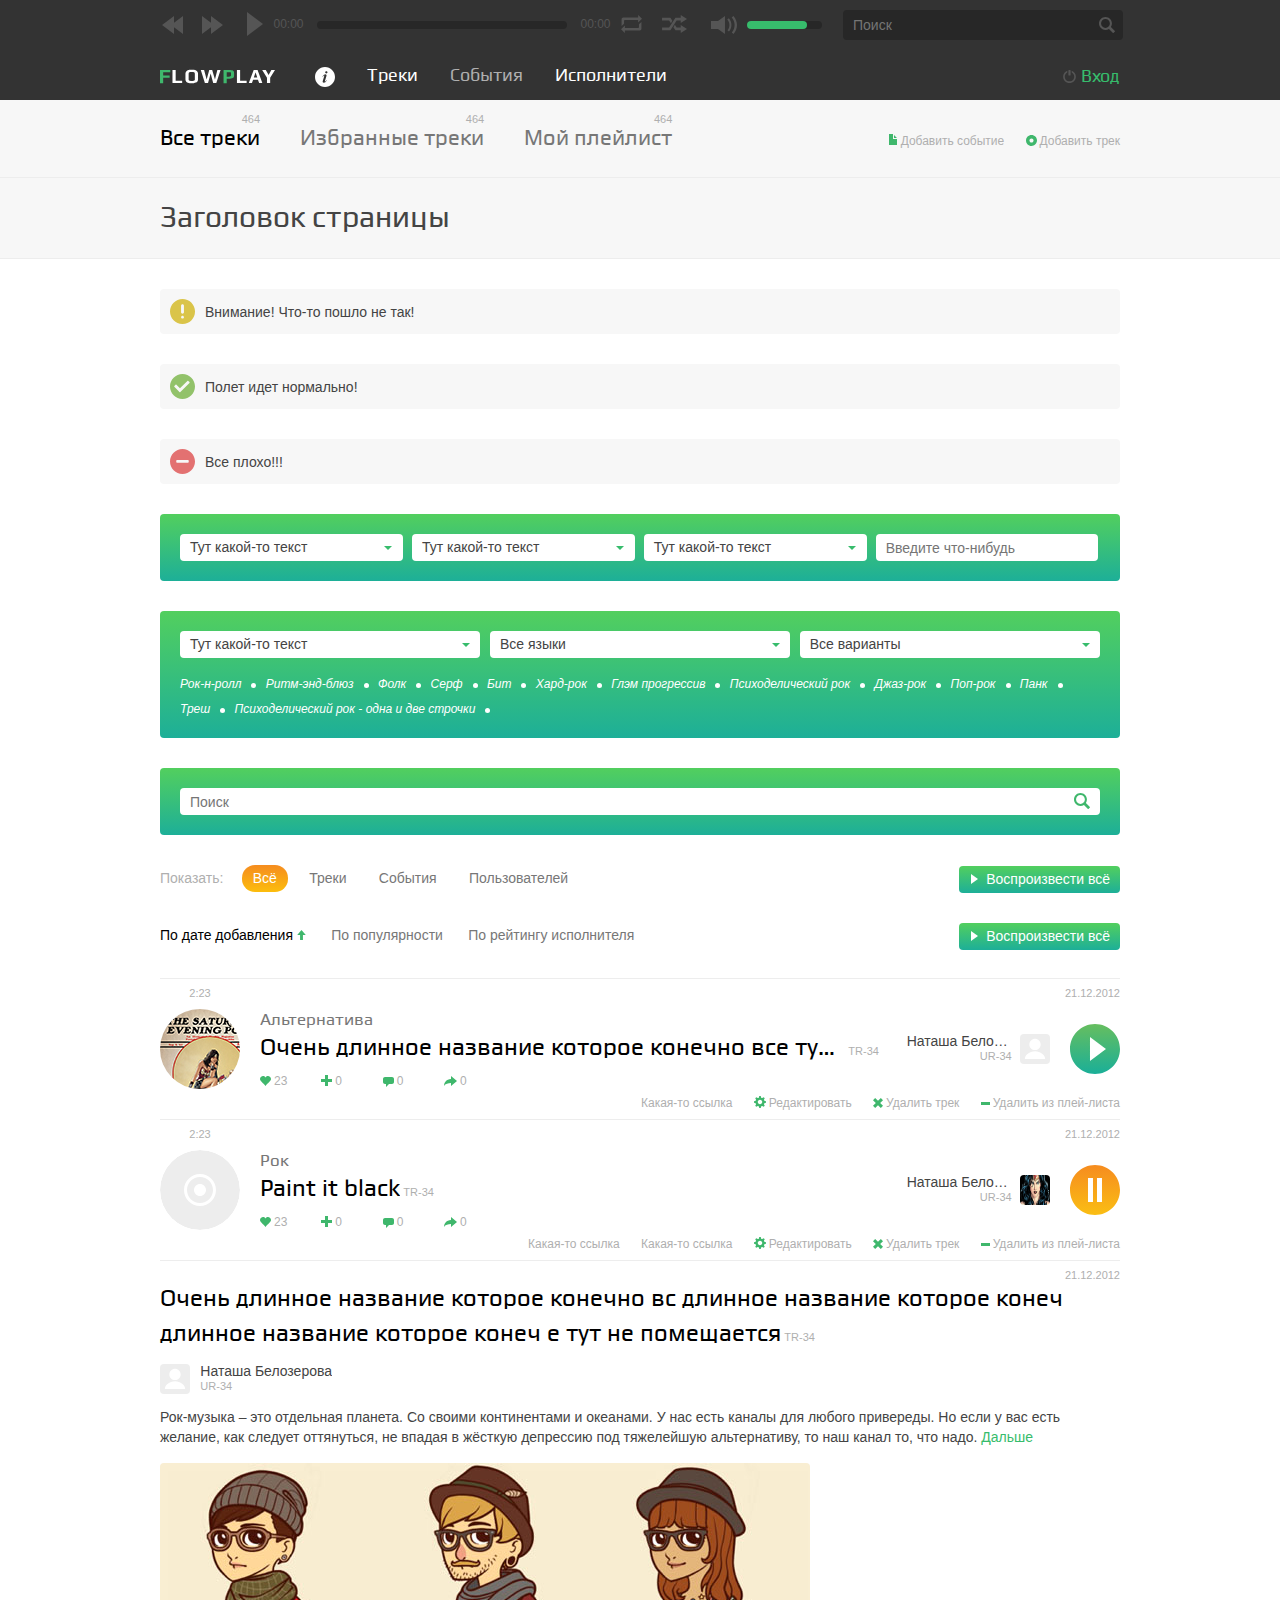
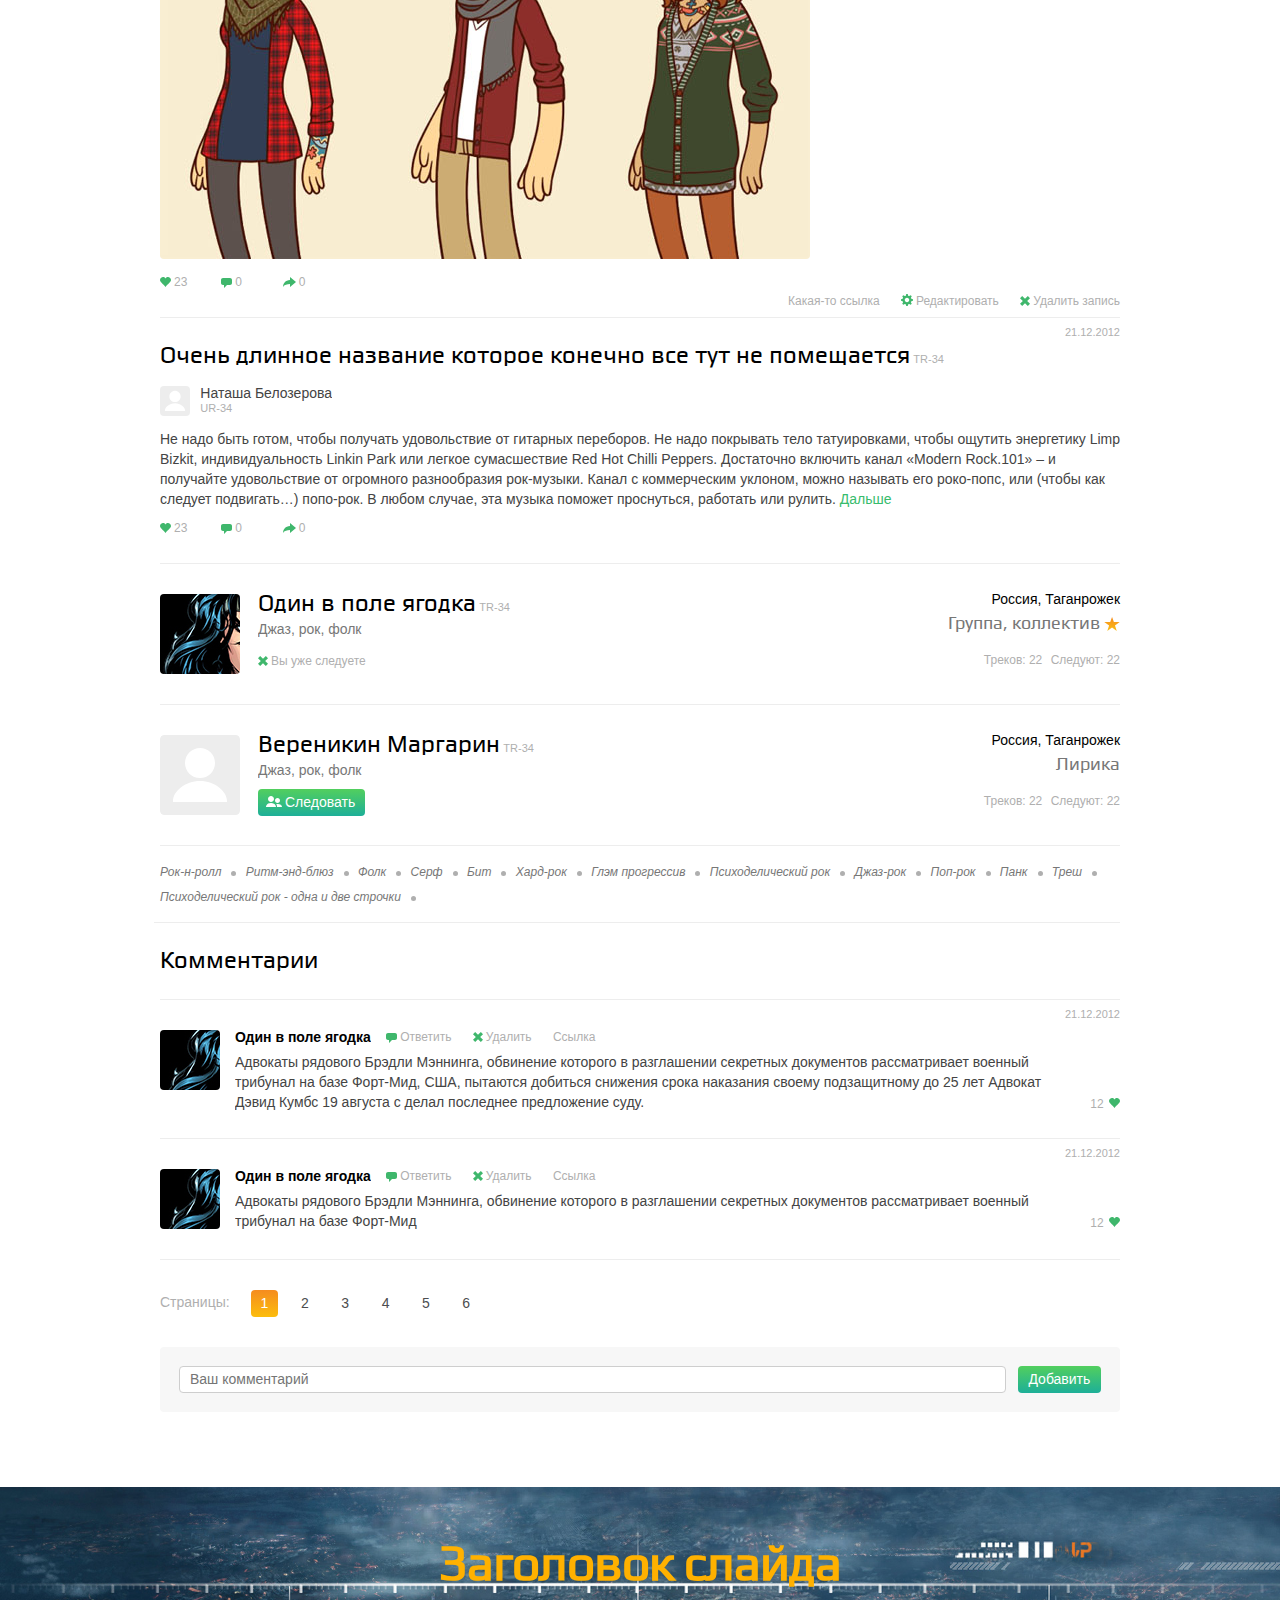
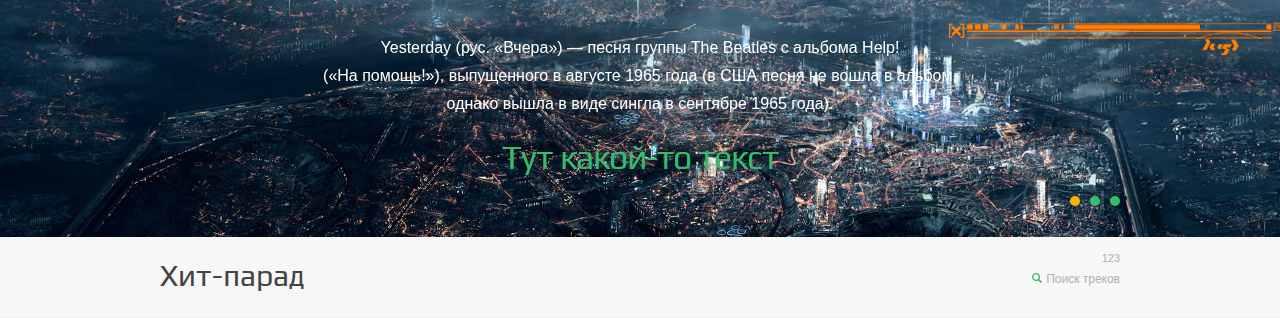
==== commit 35922f8f: "тултипы" ====
--- a/code/index.html
+++ b/code/index.html
@@ -20,6 +20,7 @@
     <script src="js/jquery.slides.min.js"></script>
     <script src="js/jquery.formstyler.min.js"></script>
     <script src="js/mediaelement-and-player.min.js"></script>
+    <script src="js/jquery.minitip.js"></script>
     <script src="js/svgeezy.js"></script>
 
 
@@ -76,6 +77,19 @@
 	    });
 
 	    svgeezy.init('ico', 'png');
+
+	    $('.view-tooltip').each(function(){
+		var tooltipContent = $(this).attr('href');
+		$(this).miniTip({
+		anchor: 's',
+		event: 'click',
+		content:$(tooltipContent).html(),
+		maxW:420,
+		offset:0
+		});
+	    });
+
+
 
 	});
     </script>
@@ -571,7 +585,7 @@
 				    <i class="sub-info">TR-34</i>
 				</h3>
 				<ul class="action-menu action-menu_social">
-				    <li class="action-menu__item"><a href="#" class="link link_icon"><i class="ico ico_users-likes"></i>23</a></li>
+				    <li class="action-menu__item"><a href="#tooltip-likes-short" class="link link_icon view-tooltip"><i class="ico ico_users-likes"></i>23</a></li>
 				    <li class="action-menu__item"><a href="#" class="link link_icon"><i class="ico ico_users-add"></i>0</a></li>
 				    <li class="action-menu__item"><a href="#" class="link link_icon"><i class="ico ico_users-comments"></i>0</a></li>
 				    <li class="action-menu__item"><a href="#" class="link link_icon"><i class="ico ico_users-share"></i>0</a></li>
@@ -661,7 +675,7 @@
 				<img src="images/content/post.jpg" class="post-promo-img" alt="Post title" title="Post title" />
 			    </div>
 			    <ul class="action-menu action-menu_social">
-				<li class="action-menu__item"><a href="#" class="link link_icon"><i class="ico ico_users-likes"></i>23</a></li>
+				<li class="action-menu__item"><a href="#tooltip-likes-long" class="link link_icon view-tooltip"><i class="ico ico_users-likes"></i>23</a></li>
 				<li class="action-menu__item"><a href="#" class="link link_icon"><i class="ico ico_users-comments"></i>0</a></li>
 				<li class="action-menu__item"><a href="#" class="link link_icon"><i class="ico ico_users-share"></i>0</a></li>
 			    </ul>
@@ -815,18 +829,11 @@
 					делал последнее предложение суду.
 				    </div>
 				     <ul class="action-menu action-menu_likes">
-					<li class="action-menu__item"><a href="javascript://" class="link link_icon">12 <i class="ico ico_users-likes"></i></a></li>
+					<li class="action-menu__item"><a href="#tooltip-likes-short" class="link link_icon view-tooltip">12 <i class="ico ico_users-likes"></i></a></li>
 				    </ul>
 
 				</div>
 
-				<ul class="users-img-list">
-				    <li class="users-img-list__item"><a class="link user__img" href="#"><img src="images/content/user.jpg" /></a></li>
-				    <li class="users-img-list__item"><a class="link user__img" href="#"><img src="images/content/user1.jpg" /></a></li>
-				    <li class="users-img-list__item"><a class="link user__img" href="#"><img src="images/content/user2.jpg" /></a></li>
-				    <li class="users-img-list__item"><a class="link user__img" href="#"><img src="images/content/user3.jpg" /></a></li>
-				    <li class="users-img-list__item"><a class="link user__img" href="#"><img src="images/content/user4.jpg" /></a></li>
-				</ul>
 
 			    </div>
 			</li>
@@ -854,13 +861,7 @@
 
 				</div>
 
-				<ul class="users-img-list">
-				    <li class="users-img-list__item"><a class="link user__img" href="#"><img src="images/content/user.jpg" /></a></li>
-				    <li class="users-img-list__item"><a class="link user__img" href="#"><img src="images/content/user1.jpg" /></a></li>
-				    <li class="users-img-list__item"><a class="link user__img" href="#"><img src="images/content/user2.jpg" /></a></li>
-				    <li class="users-img-list__item"><a class="link user__img" href="#"><img src="images/content/user3.jpg" /></a></li>
-				    <li class="users-img-list__item"><a class="link user__img" href="#"><img src="images/content/user4.jpg" /></a></li>
-				</ul>
+
 
 			    </div>
 			</li>
@@ -934,7 +935,29 @@
 
     </div> <!-- /.main -->
 
-
+    <div id="tooltip-likes-short" style="display: none;">
+	    <span class="tooltip-note">Понравилось 1 человеку:</span>
+	    <ul class="users-img-list">
+		<li class="users-img-list__item"><a class="link user__img" href="#"><img src="images/content/user.jpg" /></a></li>
+	    </ul>
+    </div>
+     <div id="tooltip-likes-long" style="display: none;">
+
+	    <span class="tooltip-note">Понравилось 12 людям:</span>
+	    <ul class="users-img-list">
+		<li class="users-img-list__item"><a class="link user__img" href="#"><img src="images/content/user.jpg" /></a></li>
+		<li class="users-img-list__item"><a class="link user__img" href="#"><img src="images/content/user1.jpg" /></a></li>
+		<li class="users-img-list__item"><a class="link user__img" href="#"><img src="images/content/user2.jpg" /></a></li>
+		<li class="users-img-list__item"><a class="link user__img" href="#"><img src="images/content/user3.jpg" /></a></li>
+		<li class="users-img-list__item"><a class="link user__img" href="#"><img src="images/content/user4.jpg" /></a></li>
+		<li class="users-img-list__item"><a class="link user__img" href="#"><img src="images/content/user.jpg" /></a></li>
+		<li class="users-img-list__item"><a class="link user__img" href="#"><img src="images/content/user1.jpg" /></a></li>
+		<li class="users-img-list__item"><a class="link user__img" href="#"><img src="images/content/user2.jpg" /></a></li>
+		<li class="users-img-list__item"><a class="link user__img" href="#"><img src="images/content/user3.jpg" /></a></li>
+		<li class="users-img-list__item"><a class="link user__img" href="#"><img src="images/content/user4.jpg" /></a></li>
+	    </ul>
+
+    </div>
 
 </body>
 </html>
--- a/code/css/styles.css
+++ b/code/css/styles.css
@@ -750,11 +750,18 @@
   padding: 0 10px;
   vertical-align: top;
   text-decoration: none;
+  text-align: center;
 }
 .btn .ico {
   position: absolute;
   top: 8px;
   left: 8px;
+}
+.btn .ico_play-all {
+  left: 12px;
+}
+.btn .ico_envelope-white {
+  left: 9px;
 }
 @-moz-document url-prefix() {
   input[type="submit"],
@@ -767,7 +774,7 @@
   cursor: pointer;
 }
 .btn_icon .btn__in {
-  padding-left: 20px;
+  padding-left: 27px;
 }
 .btn_huge {
   height: 65px;
@@ -791,7 +798,6 @@
   text-align: center;
 }
 .btn_reg {
-  margin-top: 30px;
   text-align: center;
   width: 365px;
 }
@@ -953,6 +959,8 @@
   -webkit-border-radius: 4px;
   -moz-border-radius: 4px;
   border-radius: 4px;
+  margin: 0 -1px;
+  border: 1px solid #CECECE;
   width: 100%;
   z-index: 200;
 }
@@ -1726,7 +1734,12 @@
   color: #444444;
   font-size: 14px;
   line-height: 15px;
+  text-overflow: ellipsis;
+  -o-text-overflow: ellipsis;
+  -ms-text-overflow: ellipsis;
   white-space: nowrap;
+  overflow: hidden;
+  display: block;
 }
 .userbox .sub-info {
   display: block;
@@ -1804,7 +1817,7 @@
 .post-box .post-promo-img {
   display: block;
   max-width: 960px;
-  margin-top: 13px;
+  margin-top: 16px;
   margin-bottom: 13px;
   -webkit-border-radius: 4px;
   -moz-border-radius: 4px;
@@ -1965,11 +1978,6 @@
 .action-menu_likes .ico {
   margin: -3px 0px 0 2px;
 }
-.users-img-list {
-  text-align: right;
-  display: none;
-  padding-top: 20px;
-}
 .users-img-list .user__img {
   height: 30px;
   width: 30px;
@@ -1977,12 +1985,20 @@
   margin: 0;
 }
 .users-img-list .user__img img {
-  width: 40px;
+  display: block;
+  height: 30px;
+  width: 30px;
+  -webkit-border-radius: 4px;
+  -moz-border-radius: 4px;
+  border-radius: 4px;
 }
 .users-img-list__item {
   display: inline-block;
   vertical-align: top;
-  margin-left: 7px;
+  margin-left: 10px;
+}
+.users-img-list__item:first-child {
+  margin: 0;
 }
 /* comments > */
 /* pagination < */
@@ -2084,7 +2100,7 @@
   padding-bottom: 5px;
   width: 805px;
 }
-.comment-panel .btn {
+.comment-panel .btn__in {
   width: 83px;
 }
 /* add comment < */
@@ -2146,7 +2162,7 @@
   min-width: 80px;
 }
 .uploaded-files .file .track__img {
-  margin: 0;
+  margin: 5px 0 0 0;
 }
 .uploaded-files .action-menu {
   display: inline-block;
@@ -2450,4 +2466,33 @@
   top: 190px;
 }
 /* form_register >  */
+/* tooltip < */
+.tooltip {
+  background: #fff;
+  border: 1px solid #CECECE;
+  box-shadow: 0 0 5px 1px rgba(0, 0, 0, 0.3);
+  padding: 10px;
+  position: absolute;
+  display: none;
+  top: 0;
+  left: 0;
+  z-index: 200;
+  -webkit-border-radius: 4px;
+  -moz-border-radius: 4px;
+  border-radius: 4px;
+}
+.tooltip__content {
+  position: relative;
+}
+.tooltip__content .tooltip-note {
+  color: #777777;
+  display: block;
+  font-size: 12px;
+  margin-bottom: 5px;
+  white-space: nowrap;
+}
+.tooltip__content .users-img-list {
+  white-space: nowrap;
+}
+/* tooltip > */
 /* components > */--- a/code/css/styles_ie.css
+++ b/code/css/styles_ie.css
@@ -287,6 +287,6 @@
     background: url(../images/icons/radio.png) no-repeat -1px  0;
 }
 
-.table_messages .jq-checkbox {
+.table_messages  .jq-checkbox {
     *margin-top:-13px;
 }